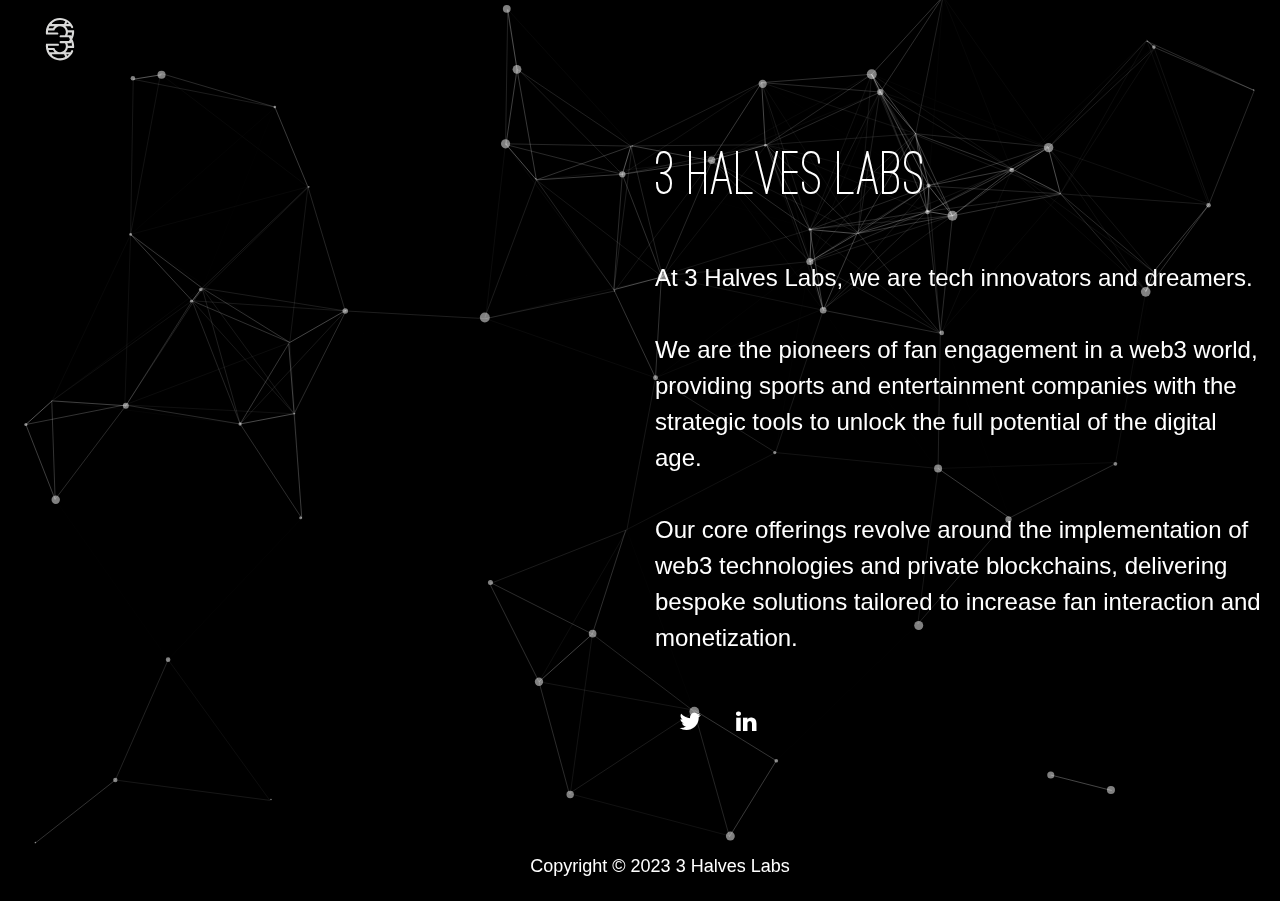
==== index.html @ 35d3c5b6 "Add files via upload" ====
<!DOCTYPE html>
<html>
<head>
  <meta charset="utf-8">
  <meta http-equiv="X-UA-Compatible" content="IE=edge">
  <meta name="viewport" content="width=device-width, initial-scale=1">

  <title>3 HALVES LABS</title>

  <link rel="stylesheet" href="https://fonts.googleapis.com/css?family=Open+Sans:300,400">
  <link rel="stylesheet" href="src/css/font-awesome.min.css">
  <link rel="stylesheet" href="src/css/bootstrap.min.css">
  
  <link rel="stylesheet" href="src/css/demo.css" />
  <link rel="stylesheet" href="src/css/templatemo-style.css">
  
  <script type="text/javascript" src="src/js/modernizr.custom.86080.js"></script>
		
</head>

<body>
  <div id="particles-js"></div>

  <ul class="cb-slideshow">
    <li></li>
    <li></li>
    <li></li>
    <li></li>
    <li></li>
    <li></li>
  </ul>

  <div class="container-fluid">
    <div class="row cb-slideshow-text-container ">
      <div class="tm-content col-xl-6 col-sm-8 col-xs-8 ml-auto section">
        <header class="mb-5">
          <img src="src/images/logo.svg" class="logo" alt="3 Halves Labs Logo"/>
          <h1>3 Halves Labs</h1>
        </header>
        <p class="mb-5">
          At 3 Halves Labs, we are tech innovators and dreamers.</br><br> We are the pioneers of fan engagement in a web3 world, providing sports and entertainment companies with the strategic tools to unlock the full potential of the digital age.<br><br> Our core offerings revolve around the implementation of web3 technologies and private blockchains, delivering bespoke solutions tailored to increase fan interaction and monetization.
        </p>
  
        <div class="tm-social-icons-container text-xs-center">
          <a href="https://twitter.com/3HalvesLabs" class="tm-social-link"><i class="fa fa-twitter"></i></a>
          <a href="https://www.linkedin.com/company/3-halves-labs/" class="tm-social-link"><i class="fa fa-linkedin"></i></a>
        </div>
      </div>
    </div>
    
    <div class="footer-link">
      <p>Copyright © 2023 3 Halves Labs</p>
    </div>
  </div>
</body>

<script type="text/javascript" src="src/js/particles.js"></script>
<script type="text/javascript" src="src/js/app.js"></script>
</html>
---- src/css/demo.css ----
@font-face {
    font-family: 'BebasNeueRegular';
    src: url('src/fonts/BebasNeue-webfont.eot');
    src: url('src/fonts/BebasNeue-webfont.eot?#iefix') format('embedded-opentype'),
         url('src/fonts/BebasNeue-webfont.woff') format('woff'),
         url('src/fonts/BebasNeue-webfont.ttf') format('truetype'),
         url('src/fonts/BebasNeue-webfont.svg#BebasNeueRegular') format('svg');
    font-weight: normal;
    font-style: normal;
}
/* CSS reset */
body,div,dl,dt,dd,ul,ol,li,h1,h2,h3,h4,h5,h6,pre,form,fieldset,input,textarea,p,blockquote,th,td { 
	margin:0;
	padding:0;
}
html,body {
	margin:0;
	padding:0;
}
table {
	border-collapse:collapse;
	border-spacing:0;
}
fieldset,img { 
	border:0;
}
input{
	border:1px solid #b0b0b0;
	padding:3px 5px 4px;
	color:#979797;
	width:190px;
}
address,caption,cite,code,dfn,th,var {
	font-style:normal;
	font-weight:normal;
}
ol,ul {
	list-style:none;
}
caption,th {
	text-align:left;
}
h1,h2,h3,h4,h5,h6 {
	font-size:100%;
	font-weight:normal;
}
q:before,q:after {
	content:'';
}
abbr,acronym { border:0;
}
/* General Demo Style */
body{
	font-family: Constantia, Palatino, "Palatino Linotype", "Palatino LT STD", Georgia, serif;
	background: #000;
	font-weight: 400;
	font-size: 15px;
	color: #aa3e03;
	overflow-y: scroll;
	overflow-x: hidden;
}
.ie7 body{
	overflow:hidden;
}
a{
	color: #333;
	text-decoration: none;
}
.container{
	position: relative;	
}
.clr{
	clear: both;
}
.container > header{
	padding: 30px 30px 10px 20px;
	margin: 0px 20px 10px 20px;
	position: relative;
	display: block;
	text-shadow: 1px 1px 1px rgba(0,0,0,0.2);
    text-align: left;
}
.container > header h1{
	font-family: 'BebasNeueRegular', 'Arial Narrow', Arial, sans-serif;
	font-size: 35px;
	line-height: 35px;
	position: relative;
	font-weight: 400;
	color: #fff;
	text-shadow: 1px 1px 1px rgba(0,0,0,0.3);
    padding: 0px 0px 5px 0px;
}
.container > header h1 span{

}
.container > header h2, p.info{
	font-size: 16px;
	font-style: italic;
	color: #f8f8f8;
	text-shadow: 1px 1px 1px rgba(0,0,0,0.6);
}
/* Header Style */
.codrops-top{
	font-family: Arial, sans-serif;
	line-height: 24px;
	font-size: 11px;
	width: 100%;
	background: #000;
	opacity: 0.9;
	text-transform: uppercase;
	z-index: 9999;
	position: relative;
	-moz-box-shadow: 1px 0px 2px #000;
	-webkit-box-shadow: 1px 0px 2px #000;
	box-shadow: 1px 0px 2px #000;
}
.codrops-top a{
	padding: 0px 10px;
	letter-spacing: 1px;
	color: #ddd;
	display: block;
	float: left;
}
.codrops-top a:hover{
	color: #fff;
}
.codrops-top span.right{
	float: right;
}
.codrops-top span.right a{
	float: none;
	display: inline;
}

p.codrops-demos{
	display: block;
	padding: 15px 0px;
}
p.codrops-demos a,
p.codrops-demos a.current-demo,
p.codrops-demos a.current-demo:hover{
    display: inline-block;
	border: 1px solid #6d0019;
	padding: 4px 10px 3px;
	font-size: 13px;
	line-height: 18px;
	margin: 2px 3px;
	font-weight: 800;
	-webkit-box-shadow: 0px 1px 1px rgba(0,0,0,0.1);
	-moz-box-shadow:0px 1px 1px rgba(0,0,0,0.1);
	box-shadow: 0px 1px 1px rgba(0,0,0,0.1);
	color:#fff;
	-webkit-border-radius: 5px;
	-moz-border-radius: 5px;
	border-radius: 5px;
	background: #a90329;
	background: -moz-linear-gradient(top, #a90329 0%, #8f0222 44%, #6d0019 100%);
	background: -webkit-gradient(linear, left top, left bottom, color-stop(0%,#a90329), color-stop(44%,#8f0222), color-stop(100%,#6d0019));
	background: -webkit-linear-gradient(top, #a90329 0%,#8f0222 44%,#6d0019 100%);
	background: -o-linear-gradient(top, #a90329 0%,#8f0222 44%,#6d0019 100%);
	background: -ms-linear-gradient(top, #a90329 0%,#8f0222 44%,#6d0019 100%);
	background: linear-gradient(top, #a90329 0%,#8f0222 44%,#6d0019 100%);
}
p.codrops-demos a:hover{
	background: #6d0019;
}
p.codrops-demos a:active{
	background: #6d0019;
	background: -moz-linear-gradient(top, #6d0019 0%, #8f0222 56%, #a90329 100%);
	background: -webkit-gradient(linear, left top, left bottom, color-stop(0%,#6d0019), color-stop(56%,#8f0222), color-stop(100%,#a90329));
	background: -webkit-linear-gradient(top, #6d0019 0%,#8f0222 56%,#a90329 100%);
	background: -o-linear-gradient(top, #6d0019 0%,#8f0222 56%,#a90329 100%);
	background: -ms-linear-gradient(top, #6d0019 0%,#8f0222 56%,#a90329 100%);
	background: linear-gradient(top, #6d0019 0%,#8f0222 56%,#a90329 100%);
	-webkit-box-shadow: 0px 1px 1px rgba(255,255,255,0.9);
	-moz-box-shadow:0px 1px 1px rgba(255,255,255,0.9);
	box-shadow: 0px 1px 1px rgba(255,255,255,0.9);
}
p.codrops-demos a.current-demo,
p.codrops-demos a.current-demo:hover{
	color: #A5727D;
	background: #6d0019;
}
/* Media Queries */
@media screen and (max-width: 767px) {
	.container > header{
		text-align: center;
	}
	p.codrops-demos {
		position: relative;
		top: auto;
		left: auto;
	}
}
---- src/css/templatemo-style.css ----
/*

Letter Template 

https://templatemo.com/tm-510-letter

*/
@font-face {
    font-family: "Ostrich Rounded";
    src: url('../fonts/ostrich-regular.ttf');
}

body {
    font-family: 'Montserrat', Helvetica, Arial, sans-serif;
    font-size: 24px;
    font-weight: 300;
    overflow-x: hidden;
}

a, button {
	transition: all 0.3s ease;
	color: #FFFFFF;
}

button:focus {
    outline: none;
}

a:hover {
	color: #FFFF00;
	text-decoration: underline;
}
a:focus {
	text-decoration: none;
	outline: none;
}

h1 {
	color: #FFFFFF;
	font-size: 4rem;
    font-family: 'Ostrich Rounded', sans-serif;	
}

p {
	color: #FFFFFF;	
}

#particles-js {
    position: absolute;
    top: 0;
    left: 0;
    z-index: 1000;
    width: 100%;
    height: 99%;
}

.cb-slideshow-text-container {
    height: 100vh;
    display: flex;
    align-items: center;
}

.tm-content {
    z-index: 1001;
}

.form-control::-webkit-input-placeholder { /* Chrome/Opera/Safari */
  color: white;
}
.form-control::-moz-placeholder { /* Firefox 19+ */
  color: white;
}
.form-control:-ms-input-placeholder { /* IE 10+ */
  color: white;
}
.form-control:-moz-placeholder { /* Firefox 18- */
  color: white;
}

.form-control::placeholder {
    color: white;
}

.form-control {  
    color: #FFFFFF;
    border-radius: .5rem;
    background-color: transparent;
    border: 1px solid #FFFFFF;
    padding-top: 10px;
    padding-bottom: 10px;
    font-size: 1.4rem;
    font-weight: 300;
    padding: 0.75rem 1.2rem;
}

.form-section {  
    color: #FFFFFF;
    background-color: transparent;
    margin-bottom: 100px;
    
}

.contact_email {
	color: #FFFFFF;
}
.tm-btn-subscribe {
	background-color: #006699;
	border-radius: .5rem;
    border-color: white;
	padding: 0.75rem 1.6rem;
    font-weight: 300;
    font-size: 1.4rem;
    cursor: pointer;
}

.tm-btn-subscribe:hover {
    background-color: #055278;
}

.tm-social-icons-container {
    margin: 10px;
}

.tm-social-link {
    border-color: #FFFFFF;
    color: black;
    display: inline-block;
    width: 50px;
    height: 50px;
    text-align: center;
}

.fa {
    color: #FFFFFF;
}

.footer-link {
    margin: 20px;
	font-size: 18px;
    position: absolute;
    bottom: 0;
    left: 0;
    color: white;
    text-align:center;
    width:100%;
    z-index: 1001;
}

/* Animation */
.cb-slideshow,
.cb-slideshow:after {
    position: fixed;
    width: 100%;
    height: 100%;
    top: 0px;
    left: 0px;
    z-index: 0;
}

.cb-slideshow li {
    width: 100%;
    height: 100%;
    position: absolute;
    top: 0px;
    left: 0px;
    color: transparent;
    background-size: cover;
    background-position: 50% 50%;
    background-repeat: none;
    opacity: 0;
    z-index: 0;
    -webkit-backface-visibility: hidden;
    -webkit-animation: imageAnimation 72s linear infinite 0s;
    -moz-animation: imageAnimation 72s linear infinite 0s;
    -o-animation: imageAnimation 72s linear infinite 0s;
    -ms-animation: imageAnimation 72s linear infinite 0s;
    animation: imageAnimation 72s linear infinite 0s;

}


.cb-slideshow li:nth-child(1) { 
    background-image: url(../media/letter_bg_01.jpg)
}
.cb-slideshow li:nth-child(2) { 
    background-image: url(../media/letter_bg_02.jpg);
    -webkit-animation-delay: 12s;
    -moz-animation-delay: 12s;
    -o-animation-delay: 12s;
    -ms-animation-delay: 12s;
    animation-delay: 12s; 
}
.cb-slideshow li:nth-child(3) { 
    background-image: url(../media/letter_bg_03.jpg);
    -webkit-animation-delay: 24s;
    -moz-animation-delay: 24s;
    -o-animation-delay: 24s;
    -ms-animation-delay: 24s;
    animation-delay: 24s; 
}
.cb-slideshow li:nth-child(4) { 
    background-image: url(../media/letter_bg_01.jpg);
    animation-delay: 36s; 
}
.cb-slideshow li:nth-child(5) { 
    background-image: url(../media/letter_bg_02.jpg);
    animation-delay: 48s; 
}
.cb-slideshow li:nth-child(6) { 
    background-image: url(../media/letter_bg_03.jpg);
    animation-delay: 60s; 
}


@keyframes imageAnimation { 
	0% {
	    opacity: 0;
	    animation-timing-function: ease-in;
	}
	8% {
	    opacity: 1;
	    transform: scale(1.15);
	    animation-timing-function: ease-out;
	}
	17% {
	    opacity: 1;
	    transform: scale(1.20);
	}
	25% {
	    opacity: 0;
	    transform: scale(1.40);
	}
	100% { opacity: 0 }
}


@media screen and (max-width: 1140px) { 
    .cb-slideshow li div h3 { font-size: 140px }
}
@media screen and (max-width: 600px) { 
    .cb-slideshow li div h3 { font-size: 80px }
	.tm-content {
		margin-top: 80px;
	}
}

@media screen and (max-width: 576px) { 
    .cb-slideshow li div h3 { font-size: 80px }
	
	.tm-btn-subscribe {
		margin-top: 20px;
	}
}
    .logo {
        position: fixed;
        top: 10px;
        left: 10px;
        width: 100px;
        height: auto;
      }
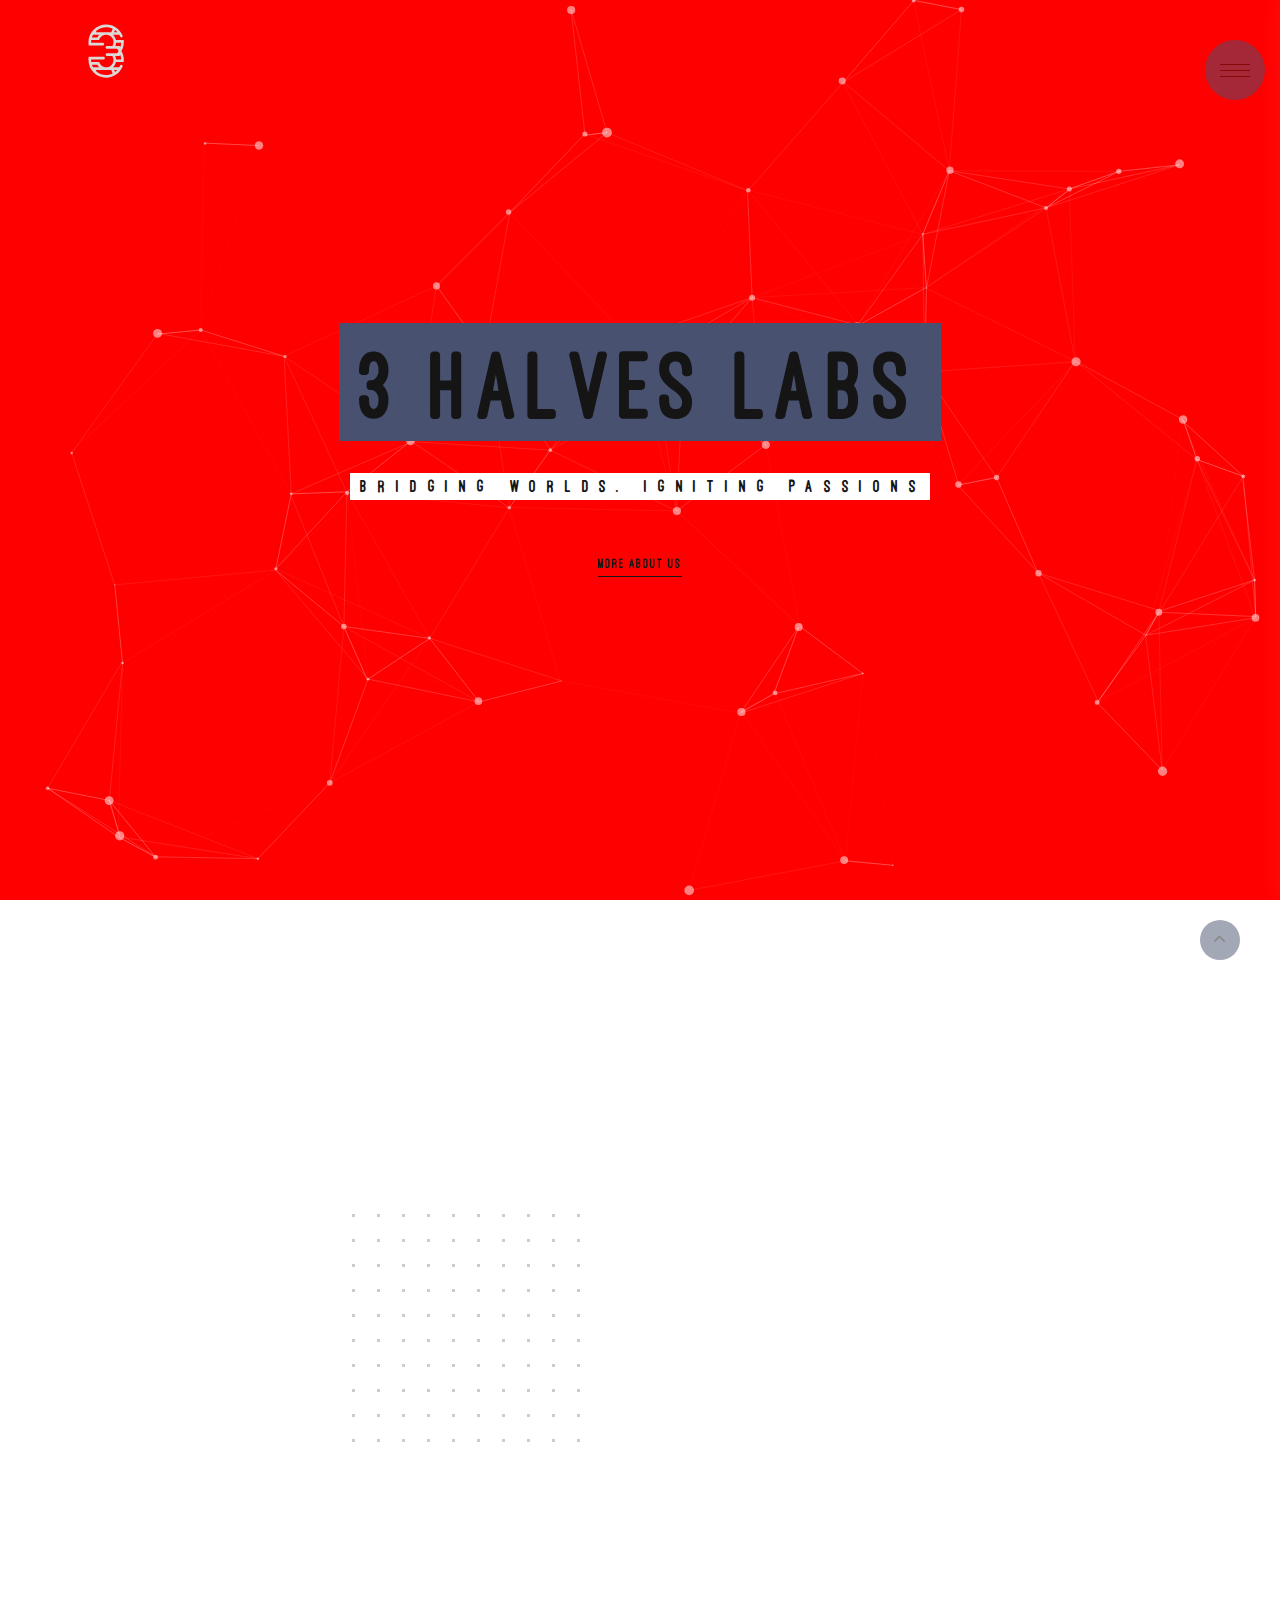
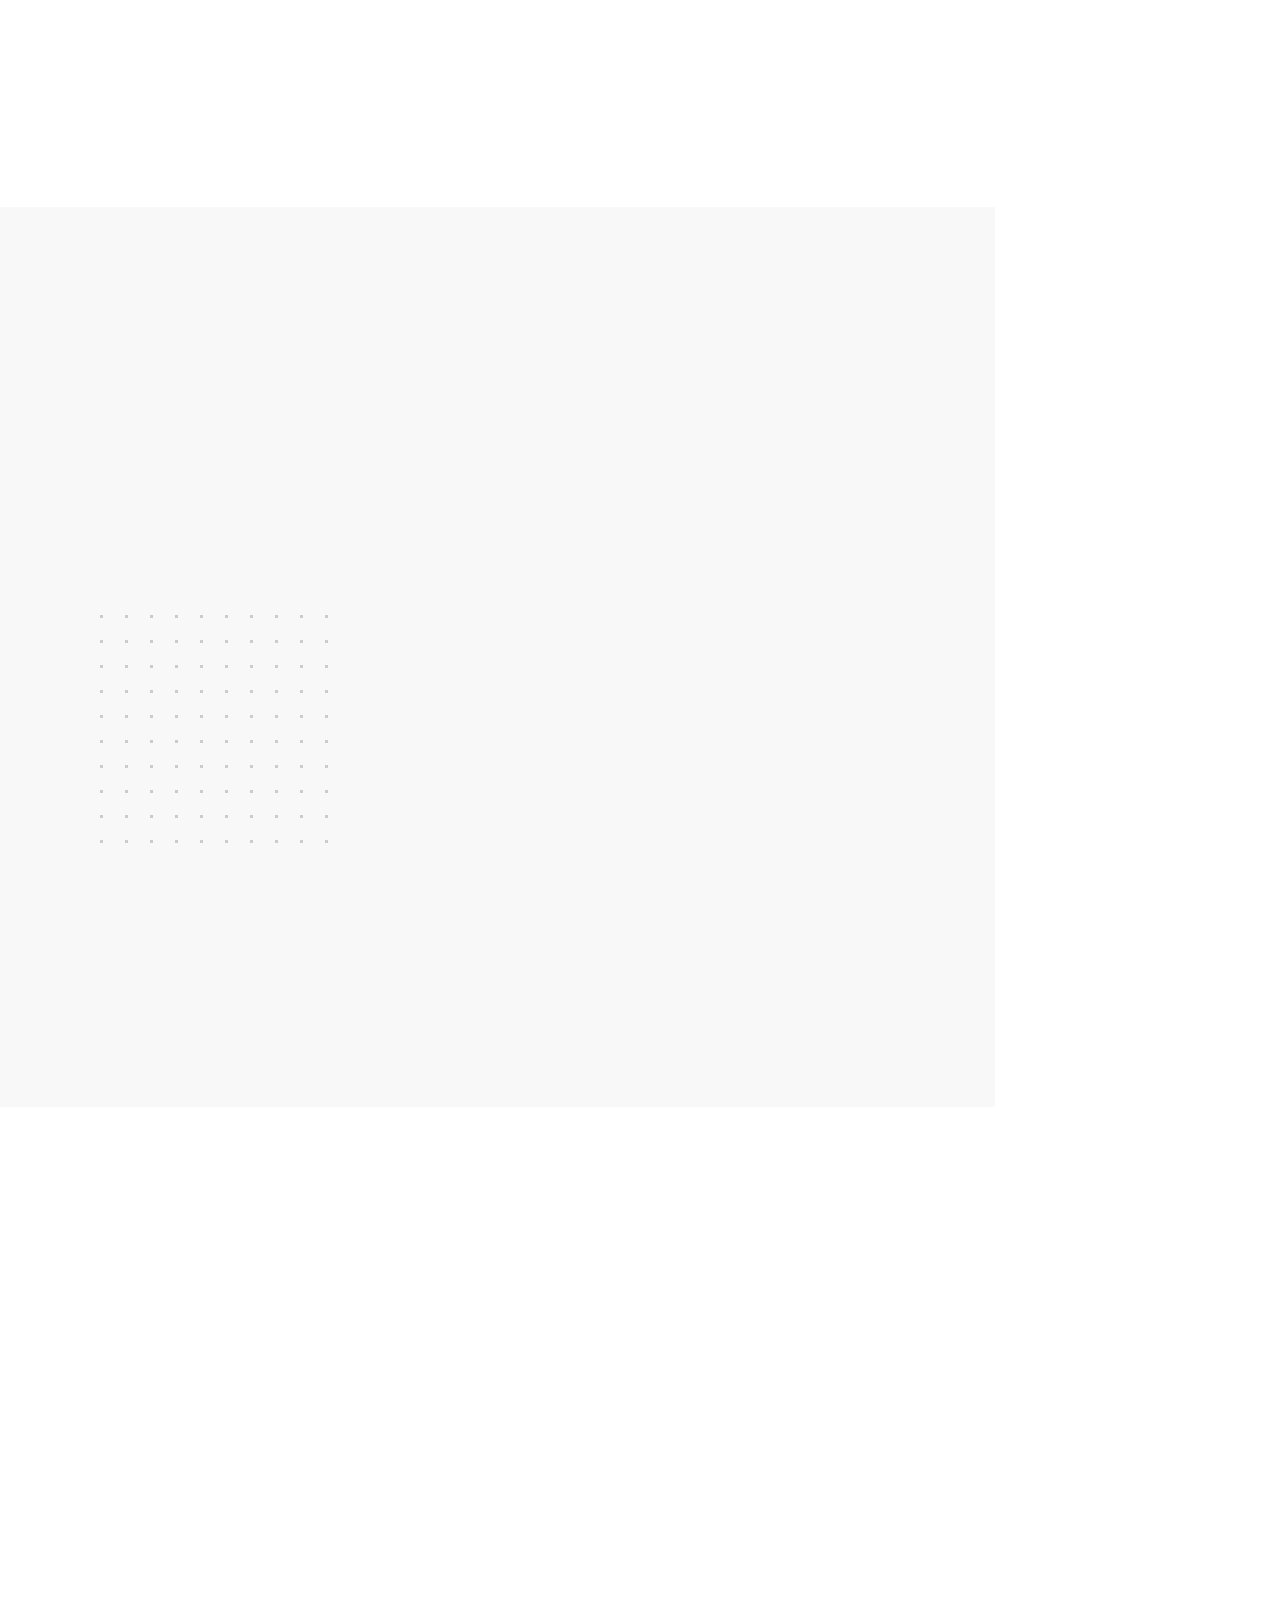
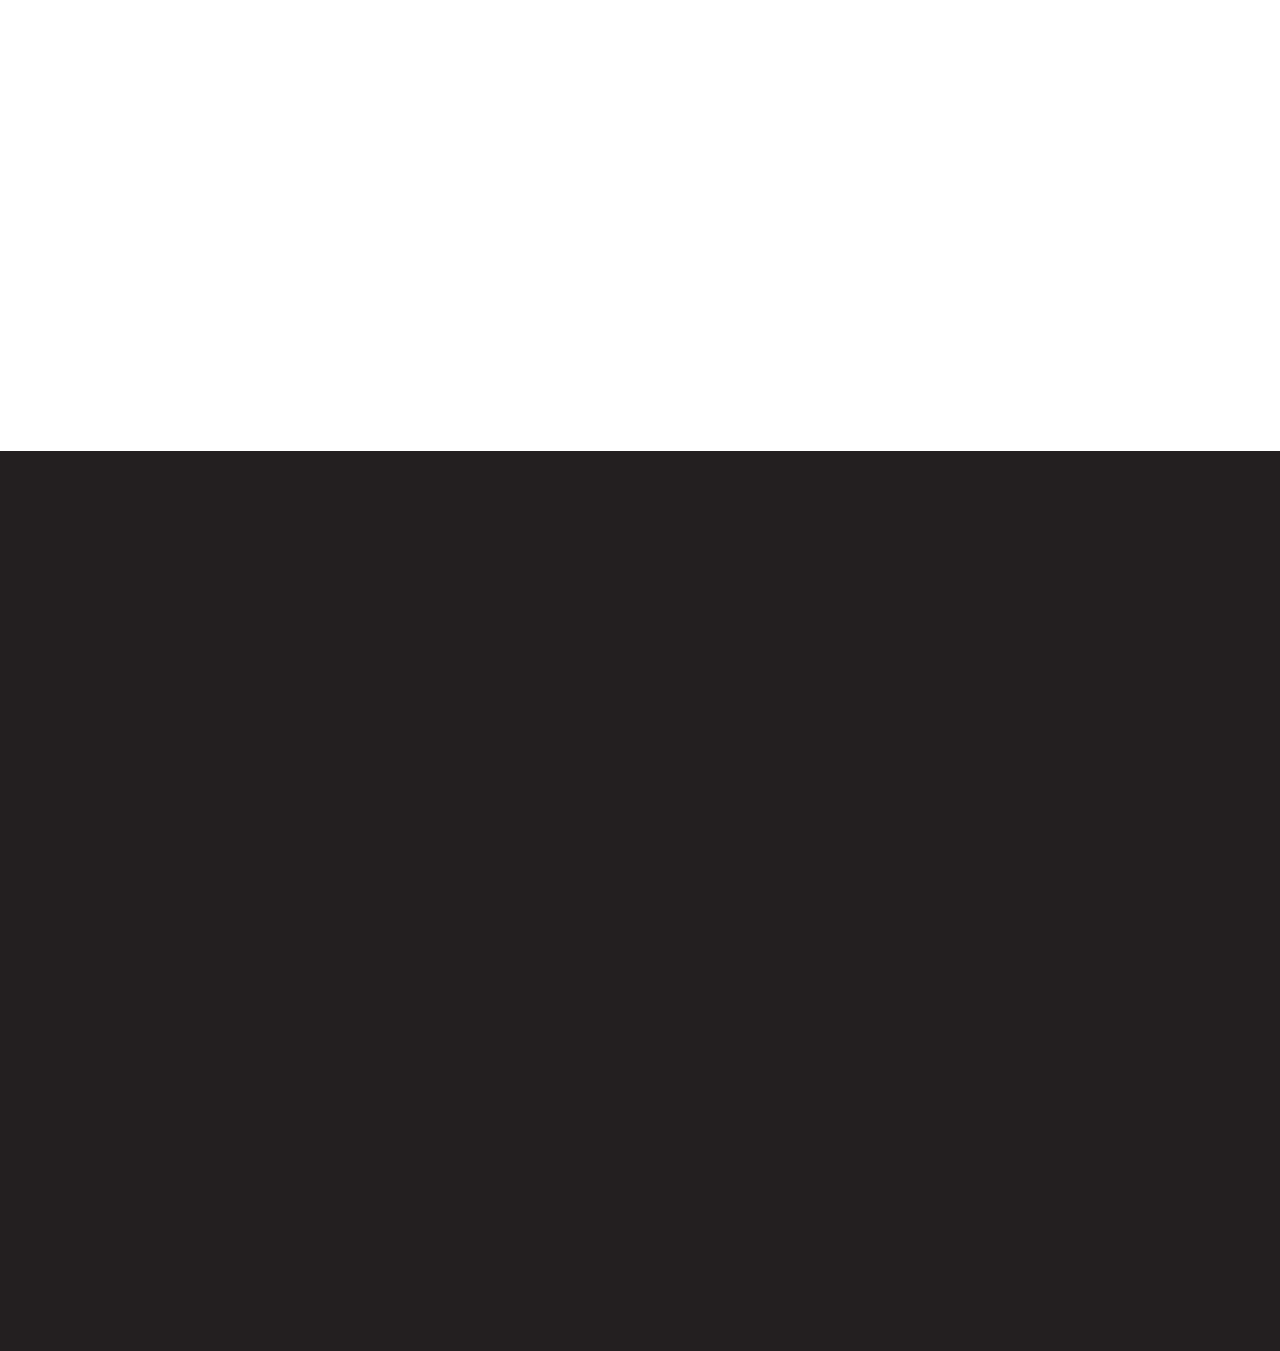
==== commit beb700e0: "asdasdad" ====
--- a/index.html
+++ b/index.html
@@ -1,59 +1,259 @@
 <!DOCTYPE html>
-<html>
-<head>
-  <meta charset="utf-8">
-  <meta http-equiv="X-UA-Compatible" content="IE=edge">
-  <meta name="viewport" content="width=device-width, initial-scale=1">
-
-  <title>3 HALVES LABS</title>
-
-  <link rel="stylesheet" href="https://fonts.googleapis.com/css?family=Open+Sans:300,400">
-  <link rel="stylesheet" href="src/css/font-awesome.min.css">
-  <link rel="stylesheet" href="src/css/bootstrap.min.css">
-  
-  <link rel="stylesheet" href="src/css/demo.css" />
-  <link rel="stylesheet" href="src/css/templatemo-style.css">
-  
-  <script type="text/javascript" src="src/js/modernizr.custom.86080.js"></script>
-		
-</head>
-
-<body>
-  <div id="particles-js"></div>
-
-  <ul class="cb-slideshow">
-    <li></li>
-    <li></li>
-    <li></li>
-    <li></li>
-    <li></li>
-    <li></li>
-  </ul>
-
-  <div class="container-fluid">
-    <div class="row cb-slideshow-text-container ">
-      <div class="tm-content col-xl-6 col-sm-8 col-xs-8 ml-auto section">
-        <header class="mb-5">
-          <img src="src/images/logo.svg" class="logo" alt="3 Halves Labs Logo"/>
-          <h1>3 Halves Labs</h1>
-        </header>
-        <p class="mb-5">
-          At 3 Halves Labs, we are tech innovators and dreamers.</br><br> We are the pioneers of fan engagement in a web3 world, providing sports and entertainment companies with the strategic tools to unlock the full potential of the digital age.<br><br> Our core offerings revolve around the implementation of web3 technologies and private blockchains, delivering bespoke solutions tailored to increase fan interaction and monetization.
-        </p>
-  
-        <div class="tm-social-icons-container text-xs-center">
-          <a href="https://twitter.com/3HalvesLabs" class="tm-social-link"><i class="fa fa-twitter"></i></a>
-          <a href="https://www.linkedin.com/company/3-halves-labs/" class="tm-social-link"><i class="fa fa-linkedin"></i></a>
-        </div>
+<html class="wide wow-animation" lang="en">
+  <head>
+    <title>Home</title>
+    <meta charset="utf-8">
+    <meta name="viewport" content="width=device-width, height=device-height, initial-scale=1.0">
+    <meta http-equiv="X-UA-Compatible" content="IE=edge">
+    <link rel="icon" href="images/favicon.ico" type="image/x-icon">
+    <link rel="stylesheet" type="text/css" href="//fonts.googleapis.com/css?family=Montserrat:300%7CQuestrial">
+    <link rel="stylesheet" href="css/bootstrap.css">
+    <link rel="stylesheet" href="css/fonts.css">
+    <link rel="stylesheet" href="css/style.css">
+    <style>.ie-panel{display: none;background: #212121;padding: 10px 0;box-shadow: 3px 3px 5px 0 rgba(0,0,0,.3);clear: both;text-align:center;position: relative;z-index: 1;} html.ie-10 .ie-panel, html.lt-ie-10 .ie-panel {display: block;}</style>
+  </head>
+  <body>
+    <div class="ie-panel"><a href="http://windows.microsoft.com/en-US/internet-explorer/"><img src="images/ie8-panel/warning_bar_0000_us.jpg" height="42" width="820" alt="You are using an outdated browser. For a faster, safer browsing experience, upgrade for free today."></a></div>
+    <div class="preloader">
+      <div class="preloader-body">
+        <div class="cssload-spinner"><span class="cssload-cube cssload-cube0"></span><span class="cssload-cube cssload-cube1"></span><span class="cssload-cube cssload-cube2"></span><span class="cssload-cube cssload-cube3"></span><span class="cssload-cube cssload-cube4"></span><span class="cssload-cube cssload-cube5"></span><span class="cssload-cube cssload-cube6"></span><span class="cssload-cube cssload-cube7"></span><span class="cssload-cube cssload-cube8"></span><span class="cssload-cube cssload-cube9"></span><span class="cssload-cube cssload-cube10"></span><span class="cssload-cube cssload-cube11"></span><span class="cssload-cube cssload-cube12"></span><span class="cssload-cube cssload-cube13"></span><span class="cssload-cube cssload-cube14"></span><span class="cssload-cube cssload-cube15"></span>
+        </div>
+        <h2 class="preloader-title">3 Halves Labs</h2>
       </div>
     </div>
-    
-    <div class="footer-link">
-      <p>Copyright © 2023 3 Halves Labs</p>
+    <div class="page">
+      <!-- Page Header-->
+      <header class="page-header">
+        <!-- RD Navbar-->
+        <div class="rd-navbar-wrap position-relative">
+          <nav class="rd-navbar" data-layout="rd-navbar-sidebar" data-device-layout="rd-navbar-sidebar" data-sm-layout="rd-navbar-sidebar" data-sm-device-layout="rd-navbar-sidebar" data-md-layout="rd-navbar-sidebar" data-md-device-layout="rd-navbar-sidebar" data-lg-layout="rd-navbar-sidebar" data-lg-device-layout="rd-navbar-sidebar" data-xl-layout="rd-navbar-sidebar" data-xl-device-layout="rd-navbar-sidebar" data-xxl-layout="rd-navbar-sidebar" data-xxl-device-layout="rd-navbar-sidebar" data-lg-stick-up-offset="46px" data-xl-stick-up-offset="46px" data-xxl-stick-up-offset="46px" data-lg-stick-up="true" data-xl-stick-up="true" data-xxl-stick-up="true" data-auto-height="false" data-sm-auto-height="false" data-md-auto-height="false" data-lg-auto-height="false" data-xl-auto-height="false" data-xxl-auto-height="false">
+            <div class="rd-navbar-main-outer">
+              <div class="rd-navbar-main">
+                <!-- RD Navbar Panel-->
+                <div class="rd-navbar-panel">
+                  <!-- RD Navbar Toggle-->
+                  <button class="rd-navbar-toggle" data-rd-navbar-toggle=".rd-navbar-nav-wrap"><span></span></button>
+                  <!-- RD Navbar Brand-->
+                  <div class="rd-navbar-brand"><a class="brand" href="index.html"><img class="brand-logo-desktop" src="images/logo.svg" alt="3 Halves Logo" width="192" height="94"/><img class="brand-logo-mobile" src="images/logo.svg" alt="" width="192" height="65"/></a>
+                  </div>
+                </div>
+                <div class="rd-navbar-nav-wrap">
+                  <div class="rd-navbar-nav-container">
+                    <!-- RD Navbar Nav-->
+                    <ul class="rd-navbar-nav">
+                      <li class="rd-nav-item active"><a class="rd-nav-link" href="index.html">Home</a>
+                      </li>
+                      <li class="rd-nav-item"><a class="rd-nav-link" href="about.html">About</a>
+                      </li>
+                      <li class="rd-nav-item"><a class="rd-nav-link" href="contacts.html">Contacts</a>
+                      </li>
+                    </ul>
+                    <ul class="contacts-classic">
+                      <li>
+                        <div class="contacts-classic-title">Phone:</div><a href="tel:#">+1 (409) 987–5874</a>
+                      </li>
+                      <li>
+                        <div class="contacts-classic-title">E-mail:</div><a href="mailTo:#">info@3halves-labs.com</a>
+                      </li>
+                      <li>
+                        <div class="contacts-classic-title">Follow Us:</div>
+                        <ul class="list-inline list-social list-inline-sm">
+                          <li><a class="icon fa fa-linkedin" href="https://www.linkedin.com/company/92611388/"></a></li>
+                          <li><a class="icon fa fa-twitter" href="#"></a></li>
+                          <li><a class="icon fa fa-discord" href="#"></a></li>
+                        </ul>
+                      </li>
+                    </ul>
+                  </div>
+                </div>
+              </div>
+            </div>
+            <ul class="nav-custom rd-navbar-nav">
+              <li class="active"><a class="nav-custom-counter" href="#home"></a></li>
+              <li><a class="nav-custom-counter" href="#about"></a></li>
+              <li><a class="nav-custom-counter" href="#works"></a></li>
+              <li><a class="nav-custom-counter" href="#projects"></a></li>
+              <li><a class="nav-custom-counter" href="#contacts"></a></li>
+            </ul>
+          </nav>
+        </div>
+      </header>
+      <!-- 3 Halves Labs-->
+      <section class="section section-full section-inset-1 bg-default text-center bg-image background-position-1" id="home">
+        <div class="video-background">
+          <video playsinline="playsinline" autoplay="autoplay" muted="muted" loop="loop">
+            <source src="./media/blue_-_27239 (1080p).mp4" type="video/mp4">
+          </video>
+        </div>
+        <div class="container">
+          <div id="particles-js"></div>
+        
+          <div class="title-style-1-wrap">
+            <div class="oh-desktop wow slideInLeft">
+              <h1 class="title-style-1 wow slideInRight">3 Halves Labs</h1>
+            </div>
+          </div>
+          <div class="title-style-2-wrap">
+            <div class="oh-desktop wow slideInRight">
+              <h5 class="title-style-2 wow slideInLeft">Bridging Worlds. Igniting Passions</h5>
+            </div>
+          </div><a class="button button-default wow fadeInUp" href="about.html">More about us</a>
+        </div>
+      </section>
+      <!-- About Us-->
+      <section class="section section-full section-xxl bg-default" id="about">
+        <div class="container">
+          <div class="row row-30 justify-content-center">
+            <div class="col-sm-9 col-md-5 cube-classic-wrap">
+              <div class="subtitle-classic wow fadeInLeft">OUR MISSION</div>
+              <h2 class="wow fadeInLeft">Envision. Execute. Elevate <br class="d-none d-md-block"><span class="text-primary">in Web 3.0</span> is our <br class="d-none d-md-block">passion.
+              </h2>
+              <div class="cube-classic cube-classic-1"><span class="cube-classic-item"></span><span class="cube-classic-item"></span><span class="cube-classic-item"></span><span class="cube-classic-item"></span><span class="cube-classic-item"></span><span class="cube-classic-item"></span><span class="cube-classic-item"></span><span class="cube-classic-item"></span><span class="cube-classic-item"></span><span class="cube-classic-item"></span><span class="cube-classic-item"></span><span class="cube-classic-item"></span><span class="cube-classic-item"></span><span class="cube-classic-item"></span><span class="cube-classic-item"></span><span class="cube-classic-item"></span><span class="cube-classic-item"></span><span class="cube-classic-item"></span><span class="cube-classic-item"></span><span class="cube-classic-item"></span><span class="cube-classic-item"></span><span class="cube-classic-item"></span><span class="cube-classic-item"></span><span class="cube-classic-item"></span><span class="cube-classic-item"></span><span class="cube-classic-item"></span><span class="cube-classic-item"></span><span class="cube-classic-item"></span><span class="cube-classic-item"></span><span class="cube-classic-item"></span><span class="cube-classic-item"></span><span class="cube-classic-item"></span><span class="cube-classic-item"></span><span class="cube-classic-item"></span><span class="cube-classic-item"></span><span class="cube-classic-item"></span><span class="cube-classic-item"></span><span class="cube-classic-item"></span><span class="cube-classic-item"></span><span class="cube-classic-item"></span><span class="cube-classic-item"></span><span class="cube-classic-item"></span><span class="cube-classic-item"></span><span class="cube-classic-item"></span><span class="cube-classic-item"></span><span class="cube-classic-item"></span><span class="cube-classic-item"></span><span class="cube-classic-item"></span><span class="cube-classic-item"></span><span class="cube-classic-item"></span><span class="cube-classic-item"></span><span class="cube-classic-item"></span><span class="cube-classic-item"></span><span class="cube-classic-item"></span><span class="cube-classic-item"></span><span class="cube-classic-item"></span><span class="cube-classic-item"></span><span class="cube-classic-item"></span><span class="cube-classic-item"></span><span class="cube-classic-item"></span><span class="cube-classic-item"></span><span class="cube-classic-item"></span><span class="cube-classic-item"></span><span class="cube-classic-item"></span><span class="cube-classic-item"></span><span class="cube-classic-item"></span><span class="cube-classic-item"></span><span class="cube-classic-item"></span><span class="cube-classic-item"></span><span class="cube-classic-item"></span><span class="cube-classic-item"></span><span class="cube-classic-item"></span><span class="cube-classic-item"></span><span class="cube-classic-item"></span><span class="cube-classic-item"></span><span class="cube-classic-item"></span><span class="cube-classic-item"></span><span class="cube-classic-item"></span><span class="cube-classic-item"></span><span class="cube-classic-item"></span><span class="cube-classic-item"></span><span class="cube-classic-item"></span><span class="cube-classic-item"></span><span class="cube-classic-item"></span><span class="cube-classic-item"></span><span class="cube-classic-item"></span><span class="cube-classic-item"></span><span class="cube-classic-item"></span><span class="cube-classic-item"></span><span class="cube-classic-item"></span><span class="cube-classic-item"></span><span class="cube-classic-item"></span><span class="cube-classic-item"></span><span class="cube-classic-item"></span><span class="cube-classic-item"></span><span class="cube-classic-item"></span><span class="cube-classic-item"></span><span class="cube-classic-item"></span><span class="cube-classic-item"></span><span class="cube-classic-item"></span>
+              </div>
+            </div>
+            <div class="col-md-7 col-lg-6 col-xl-5">
+              <p class="wow fadeInRight">We are tech innovators and dreamers. We are the pioneers of fan engagement in a web3 world, providing sports and entertainment companies with the strategic tools to unlock the full potential of the digital age. Our core offerings revolve around the implementation of web3 technologies and private blockchains, delivering bespoke solutions tailored to increase fan interaction and monetization.</p>
+              <p class="wow fadeInRight">Our work is guided by a profound understanding of the evolving digital landscape and a passion for sports and entertainment. We believe in the power of inclusivity, open communication, and fun, fostering a company culture that reflects these values.
+                We collaborate closely with clubs, player unions, and leagues, forging long-lasting partnerships that allow us to truly put fans at the heart of their favorite sports and entertainment experiences. With 3 Halves Labs, everyone becomes part of a larger, more engaging digital world.</p><a class="wow fadeInRight button button-default" href="about.html">More about us</a>
+            </div>
+          </div>
+        </div>
+      </section>
+      <!-- Selected works-->
+      <section class="section section-full section-md bg-gray-100 section-background-custom" id="works">
+        <div class="container">
+          <div class="row row-30 justify-content-center justify-content-lg-end align-items-md-center">
+            <div class="col-sm-8 col-md-6 col-lg-5 cube-classic-wrap">
+              <div class="subtitle-classic wow fadeInLeft">Selected works</div>
+              <h2 class="wow fadeInLeft" data-wow-delay=".1s">Check out the <br class="d-none d-md-block">latest projects <br class="d-none d-md-block">we completed
+              </h2>
+              <p class="wow fadeInLeft">Our team works on a wide variety of web design & development projects every day. We deliver quality solutions for your websites that are based on our boundless creativity and your needs.</p>
+              <div class="cube-classic cube-classic-2"><span class="cube-classic-item"></span><span class="cube-classic-item"></span><span class="cube-classic-item"></span><span class="cube-classic-item"></span><span class="cube-classic-item"></span><span class="cube-classic-item"></span><span class="cube-classic-item"></span><span class="cube-classic-item"></span><span class="cube-classic-item"></span><span class="cube-classic-item"></span><span class="cube-classic-item"></span><span class="cube-classic-item"></span><span class="cube-classic-item"></span><span class="cube-classic-item"></span><span class="cube-classic-item"></span><span class="cube-classic-item"></span><span class="cube-classic-item"></span><span class="cube-classic-item"></span><span class="cube-classic-item"></span><span class="cube-classic-item"></span><span class="cube-classic-item"></span><span class="cube-classic-item"></span><span class="cube-classic-item"></span><span class="cube-classic-item"></span><span class="cube-classic-item"></span><span class="cube-classic-item"></span><span class="cube-classic-item"></span><span class="cube-classic-item"></span><span class="cube-classic-item"></span><span class="cube-classic-item"></span><span class="cube-classic-item"></span><span class="cube-classic-item"></span><span class="cube-classic-item"></span><span class="cube-classic-item"></span><span class="cube-classic-item"></span><span class="cube-classic-item"></span><span class="cube-classic-item"></span><span class="cube-classic-item"></span><span class="cube-classic-item"></span><span class="cube-classic-item"></span><span class="cube-classic-item"></span><span class="cube-classic-item"></span><span class="cube-classic-item"></span><span class="cube-classic-item"></span><span class="cube-classic-item"></span><span class="cube-classic-item"></span><span class="cube-classic-item"></span><span class="cube-classic-item"></span><span class="cube-classic-item"></span><span class="cube-classic-item"></span><span class="cube-classic-item"></span><span class="cube-classic-item"></span><span class="cube-classic-item"></span><span class="cube-classic-item"></span><span class="cube-classic-item"></span><span class="cube-classic-item"></span><span class="cube-classic-item"></span><span class="cube-classic-item"></span><span class="cube-classic-item"></span><span class="cube-classic-item"></span><span class="cube-classic-item"></span><span class="cube-classic-item"></span><span class="cube-classic-item"></span><span class="cube-classic-item"></span><span class="cube-classic-item"></span><span class="cube-classic-item"></span><span class="cube-classic-item"></span><span class="cube-classic-item"></span><span class="cube-classic-item"></span><span class="cube-classic-item"></span><span class="cube-classic-item"></span><span class="cube-classic-item"></span><span class="cube-classic-item"></span><span class="cube-classic-item"></span><span class="cube-classic-item"></span><span class="cube-classic-item"></span><span class="cube-classic-item"></span><span class="cube-classic-item"></span><span class="cube-classic-item"></span><span class="cube-classic-item"></span><span class="cube-classic-item"></span><span class="cube-classic-item"></span><span class="cube-classic-item"></span><span class="cube-classic-item"></span><span class="cube-classic-item"></span><span class="cube-classic-item"></span><span class="cube-classic-item"></span><span class="cube-classic-item"></span><span class="cube-classic-item"></span><span class="cube-classic-item"></span><span class="cube-classic-item"></span><span class="cube-classic-item"></span><span class="cube-classic-item"></span><span class="cube-classic-item"></span><span class="cube-classic-item"></span><span class="cube-classic-item"></span><span class="cube-classic-item"></span><span class="cube-classic-item"></span><span class="cube-classic-item"></span><span class="cube-classic-item"></span>
+              </div>
+            </div>
+            <div class="col-sm-8 col-md-6 wow blurIn">
+              <div class="inset-xl-left-25">
+                <!-- Owl Carousel-->
+                <div class="owl-carousel owl-style-1" data-loop="true" data-items="1" data-nav="true"><img src="images/index-1-618x614.jpg" alt="" width="618" height="614"/><img src="images/index-2-618x614.jpg" alt="" width="618" height="614"/><img src="images/index-3-618x614.jpg" alt="" width="618" height="614"/>
+                </div>
+              </div>
+            </div>
+          </div>
+        </div>
+        <div class="background-custom-1 bg-default"></div>
+      </section>
+      <!-- Portfolio-->
+      <section class="section section-full section-xl bg-default text-md-center" id="projects">
+        <div class="container">
+          <div class="subtitle-classic wow fadeInUp">Knowledge Centre</div>
+          <h2><span class="d-inline-block wow fadeInLeft">Our featured</span> <span class="text-primary d-inline-block wow fadeInRight">papers</span>
+          </h2>
+          <div class="row row-lg row-30">
+            <div class="col-sm-6 col-md-4 wow blurIn" data-wow-delay=".2s">
+              <article class="project-classic box-md"><img src="images/project-1-370x262.jpg" alt="" width="370" height="262"/>
+                <div class="project-classic-caption">
+                  <div>
+                    <h4 class="project-classic-title"><a href="#">Exploring the Intersection of Blockchain Technology and Fan Engagement: A New Paradigm</a></h4>
+                    <div class="project-classic-tag">FAN ENAGAMENT</div>
+                  </div>
+                </div>
+              </article>
+            </div>
+            <div class="col-sm-6 col-md-4 wow blurIn" data-wow-delay=".1s">
+              <article class="project-classic box-md"><img src="images/project-2-370x262.jpg" alt="" width="370" height="262"/>
+                <div class="project-classic-caption">
+                  <div>
+                    <h4 class="project-classic-title"><a href="#">Scalability in Blockchain: Sharding and Layer-2 Solutions</a></h4>
+                    <div class="project-classic-tag">SCALING</div>
+                  </div>
+                </div>
+              </article>
+            </div>
+            <div class="col-sm-6 col-md-4 wow blurIn">
+              <article class="project-classic box-md"><img src="media/1676475150713.png" alt="" width="370" height="262"/>
+                <div class="project-classic-caption">
+                  <div>
+                    <h4 class="project-classic-title"><a href="https://www.linkedin.com/pulse/who-doesnt-like-good-hash-function-blake-medulan%3FtrackingId=0ehHns%252FQQ26RvMDoVo9Jmg%253D%253D/?trackingId=0ehHns%2FQQ26RvMDoVo9Jmg%3D%3D">Who doesn't like a good Hash function</a></h4>
+                    <div class="project-classic-tag">BLOCKCHAIN</div>
+                  </div>
+                </div>
+              </article>
+            </div>
+            <div class="col-sm-6 col-md-4 wow blurIn">
+              <article class="project-classic box-md"><img src="images/project-4-370x262.jpg" alt="" width="370" height="262"/>
+                <div class="project-classic-caption">
+                  <div>
+                    <h4 class="project-classic-title"><a href="#">Cross-Chain Interoperability: Bridging Disparate Blockchain Networks</a></h4>
+                    <div class="project-classic-tag">BLOCKCHAIN</div>
+                  </div>
+                </div>
+              </article>
+            </div>
+            <div class="col-sm-6 col-md-4 wow blurIn" data-wow-delay=".1s">
+              <article class="project-classic box-md"><img src="images/project-5-370x262.jpg" alt="" width="370" height="262"/>
+                <div class="project-classic-caption">
+                  <div>
+                    <h4 class="project-classic-title"><a href="#">Tokenizing Fandom: The Rise of Blockchain-based Fan Tokens and their Impact on Engagement</a></h4>
+                    <div class="project-classic-tag">TOKEN ECONOMY</div>
+                  </div>
+                </div>
+              </article>
+            </div>
+            <div class="col-sm-6 col-md-4 wow blurIn" data-wow-delay=".2s">
+              <article class="project-classic box-md"><img src="images/man-7761167_640.jpg" alt="" width="370" height="262"/>
+                <div class="project-classic-caption">
+                  <div>
+                    <h4 class="project-classic-title"><a href="#">Exploring Video Analytics: Object Detection and Scene Recognition with Deep Learning</a></h4>
+                    <div class="project-classic-tag">AI</div>
+                  </div>
+                </div>
+              </article>
+            </div>
+          </div>
+        </div>
+      </section>
+      <!-- Page Footer-->
+      <footer class="section footer-classic section-full section-full-1 section-sm section-inset-2 bg-gray-3 context-dark text-md-center" id="contacts">
+        <div class="container">
+          <div class="subtitle-classic wow fadeInUp">Get in touch</div>
+          <h2><span class="d-inline-block wow fadeInLeft">Let’s work</span> <span class="d-inline-block wow fadeInRight">together</span>
+          </h2>
+          <!-- RD Mailform-->
+          <form class="rd-form rd-mailform" data-form-output="form-output-global" data-form-type="contact" method="post" action="bat/rd-mailform.php">
+            <div class="form-wrap wow fadeInRight">
+              <label class="form-label" for="contact-name">Name</label>
+              <input class="form-input" id="contact-name" type="text" name="name" data-constraints="@Required">
+            </div>
+            <div class="form-wrap wow fadeInRight">
+              <label class="form-label" for="contact-email">E-Mail</label>
+              <input class="form-input" id="contact-email" type="email" name="email" data-constraints="@Required @Email">
+            </div>
+            <div class="form-wrap wow fadeInRight">
+              <label class="form-label" for="contact-message">Message</label>
+              <textarea class="form-input" id="contact-message" name="message" data-constraints="@Required"></textarea>
+            </div>
+            <div class="form-button text-center">
+              <button class="button button-default wow fadeInUp" type="submit">Send message</button>
+            </div>
+          </form>
+        </div>
+        <div class="container">
+          <div class="footer-classic-list-social wow fadeInUp">
+            <ul class="list-inline list-social list-inline-sm">
+              <li><a class="icon fa fa-linkedin" href="#"></a></li>
+              <li><a class="icon fa fa-twitter" href="#"></a></li>
+              <li><a class="icon fa fa-facebook" href="#"></a></li>
+              <li><a class="icon fa fa-instagram" href="#"></a></li>
+            </ul>
+          </div>
+          <p class="rights wow fadeInUp"><span>&copy;&nbsp; </span><span class="copyright-year"></span><span>&nbsp;</span><span>3 Halves Labs</span><span>.&nbsp;</span><span>All rights reserved.</span></p>
+        </div>
+      </footer>
     </div>
-  </div>
-</body>
-
-<script type="text/javascript" src="src/js/particles.js"></script>
-<script type="text/javascript" src="src/js/app.js"></script>
-</html>
+    <div class="snackbars" id="form-output-global"></div>
+    <script src="js/core.min.js"></script>
+    <script src="js/script.js"></script>
+    <script type="text/javascript" src="js/particles.js"></script>
+    <script type="text/javascript" src="js/app.js"></script>
+  </body>
+</html>--- a/css/fonts.css
+++ b/css/fonts.css
@@ -0,0 +1,9838 @@
+/*
+* Fonts
+*/
+/*
+* Font Awesome Icons 4.7.0
+*/
+@font-face {
+	font-family: 'FontAwesome';
+	src: url("../fonts/fontawesome-webfont.eot?v=4.7.0");
+	src: url("../fonts/fontawesome-webfont.eot?#iefix&v=4.7.0") format("embedded-opentype"), url("../fonts/fontawesome-webfont.woff2?v=4.7.0") format("woff2"), url("../fonts/fontawesome-webfont.woff?v=4.7.0") format("woff"), url("../fonts/fontawesome-webfont.ttf?v=4.7.0") format("truetype"), url("../fonts/fontawesome-webfont.svg?v=4.7.0#fontawesomeregular") format("svg");
+	font-weight: normal;
+	font-style: normal;
+}
+
+.fa {
+	display: inline-block;
+	font-family: 'FontAwesome';
+	font-size: inherit;
+	text-rendering: auto;
+	-webkit-font-smoothing: antialiased;
+	-moz-osx-font-smoothing: grayscale;
+}
+
+[class*='fa-']:before {
+	font-weight: 400;
+	font-family: 'FontAwesome';
+}
+
+/* makes the font 33% larger relative to the icon container */
+.fa-lg {
+	font-size: 1.33333333em;
+	line-height: 0.75em;
+	vertical-align: -15%;
+}
+
+.fa-2x {
+	font-size: 2em;
+}
+
+.fa-3x {
+	font-size: 3em;
+}
+
+.fa-4x {
+	font-size: 4em;
+}
+
+.fa-5x {
+	font-size: 5em;
+}
+
+.fa-fw {
+	width: 1.28571429em;
+	text-align: center;
+}
+
+.fa-ul {
+	padding-left: 0;
+	margin-left: 2.14285714em;
+	list-style-type: none;
+}
+
+.fa-ul > li {
+	position: relative;
+}
+
+.fa-li {
+	position: absolute;
+	left: -2.14285714em;
+	width: 2.14285714em;
+	top: 0.14285714em;
+	text-align: center;
+}
+
+.fa-li.fa-lg {
+	left: -1.85714286em;
+}
+
+.fa-border {
+	padding: .2em .25em .15em;
+	border: solid 0.08em #eeeeee;
+	border-radius: .1em;
+}
+
+.fa-pull-left {
+	float: left;
+}
+
+.fa-pull-right {
+	float: right;
+}
+
+.fa.fa-pull-left {
+	margin-right: .3em;
+}
+
+.fa.fa-pull-right {
+	margin-left: .3em;
+}
+
+/* Deprecated as of 4.4.0 */
+.pull-right {
+	float: right;
+}
+
+.pull-left {
+	float: left;
+}
+
+.fa.pull-left {
+	margin-right: .3em;
+}
+
+.fa.pull-right {
+	margin-left: .3em;
+}
+
+.fa-spin {
+	-webkit-animation: fa-spin 2s infinite linear;
+	animation: fa-spin 2s infinite linear;
+}
+
+.fa-pulse {
+	-webkit-animation: fa-spin 1s infinite steps(8);
+	animation: fa-spin 1s infinite steps(8);
+}
+
+@-webkit-keyframes fa-spin {
+	0% {
+		-webkit-transform: rotate(0deg);
+		transform: rotate(0deg);
+	}
+	100% {
+		-webkit-transform: rotate(359deg);
+		transform: rotate(359deg);
+	}
+}
+
+@keyframes fa-spin {
+	0% {
+		-webkit-transform: rotate(0deg);
+		transform: rotate(0deg);
+	}
+	100% {
+		-webkit-transform: rotate(359deg);
+		transform: rotate(359deg);
+	}
+}
+
+.fa-rotate-90 {
+	-ms-filter: "progid:DXImageTransform.Microsoft.BasicImage(rotation=1)";
+	-webkit-transform: rotate(90deg);
+	-ms-transform: rotate(90deg);
+	transform: rotate(90deg);
+}
+
+.fa-rotate-180 {
+	-ms-filter: "progid:DXImageTransform.Microsoft.BasicImage(rotation=2)";
+	-webkit-transform: rotate(180deg);
+	-ms-transform: rotate(180deg);
+	transform: rotate(180deg);
+}
+
+.fa-rotate-270 {
+	-ms-filter: "progid:DXImageTransform.Microsoft.BasicImage(rotation=3)";
+	-webkit-transform: rotate(270deg);
+	-ms-transform: rotate(270deg);
+	transform: rotate(270deg);
+}
+
+.fa-flip-horizontal {
+	-ms-filter: "progid:DXImageTransform.Microsoft.BasicImage(rotation=0, mirror=1)";
+	-webkit-transform: scale(-1, 1);
+	-ms-transform: scale(-1, 1);
+	transform: scale(-1, 1);
+}
+
+.fa-flip-vertical {
+	-ms-filter: "progid:DXImageTransform.Microsoft.BasicImage(rotation=2, mirror=1)";
+	-webkit-transform: scale(1, -1);
+	-ms-transform: scale(1, -1);
+	transform: scale(1, -1);
+}
+
+:root .fa-rotate-90,
+:root .fa-rotate-180,
+:root .fa-rotate-270,
+:root .fa-flip-horizontal,
+:root .fa-flip-vertical {
+	filter: none;
+}
+
+.fa-stack {
+	position: relative;
+	display: inline-block;
+	width: 2em;
+	height: 2em;
+	line-height: 2em;
+	vertical-align: middle;
+}
+
+.fa-stack-1x,
+.fa-stack-2x {
+	position: absolute;
+	left: 0;
+	width: 100%;
+	text-align: center;
+}
+
+.fa-stack-1x {
+	line-height: inherit;
+}
+
+.fa-stack-2x {
+	font-size: 2em;
+}
+
+.fa-inverse {
+	color: #ffffff;
+}
+
+/* Font Awesome uses the Unicode Private Use Area (PUA) to ensure screen
+   readers do not read off random characters that represent icons */
+.fa-glass:before {
+	content: "\f000";
+}
+
+.fa-music:before {
+	content: "\f001";
+}
+
+.fa-search:before {
+	content: "\f002";
+}
+
+.fa-envelope-o:before {
+	content: "\f003";
+}
+
+.fa-heart:before {
+	content: "\f004";
+}
+
+.fa-star:before {
+	content: "\f005";
+}
+
+.fa-star-o:before {
+	content: "\f006";
+}
+
+.fa-user:before {
+	content: "\f007";
+}
+
+.fa-film:before {
+	content: "\f008";
+}
+
+.fa-th-large:before {
+	content: "\f009";
+}
+
+.fa-th:before {
+	content: "\f00a";
+}
+
+.fa-th-list:before {
+	content: "\f00b";
+}
+
+.fa-check:before {
+	content: "\f00c";
+}
+
+.fa-remove:before,
+.fa-close:before,
+.fa-times:before {
+	content: "\f00d";
+}
+
+.fa-search-plus:before {
+	content: "\f00e";
+}
+
+.fa-search-minus:before {
+	content: "\f010";
+}
+
+.fa-power-off:before {
+	content: "\f011";
+}
+
+.fa-signal:before {
+	content: "\f012";
+}
+
+.fa-gear:before,
+.fa-cog:before {
+	content: "\f013";
+}
+
+.fa-trash-o:before {
+	content: "\f014";
+}
+
+.fa-home:before {
+	content: "\f015";
+}
+
+.fa-file-o:before {
+	content: "\f016";
+}
+
+.fa-clock-o:before {
+	content: "\f017";
+}
+
+.fa-road:before {
+	content: "\f018";
+}
+
+.fa-download:before {
+	content: "\f019";
+}
+
+.fa-arrow-circle-o-down:before {
+	content: "\f01a";
+}
+
+.fa-arrow-circle-o-up:before {
+	content: "\f01b";
+}
+
+.fa-inbox:before {
+	content: "\f01c";
+}
+
+.fa-play-circle-o:before {
+	content: "\f01d";
+}
+
+.fa-rotate-right:before,
+.fa-repeat:before {
+	content: "\f01e";
+}
+
+.fa-refresh:before {
+	content: "\f021";
+}
+
+.fa-list-alt:before {
+	content: "\f022";
+}
+
+.fa-lock:before {
+	content: "\f023";
+}
+
+.fa-flag:before {
+	content: "\f024";
+}
+
+.fa-headphones:before {
+	content: "\f025";
+}
+
+.fa-volume-off:before {
+	content: "\f026";
+}
+
+.fa-volume-down:before {
+	content: "\f027";
+}
+
+.fa-volume-up:before {
+	content: "\f028";
+}
+
+.fa-qrcode:before {
+	content: "\f029";
+}
+
+.fa-barcode:before {
+	content: "\f02a";
+}
+
+.fa-tag:before {
+	content: "\f02b";
+}
+
+.fa-tags:before {
+	content: "\f02c";
+}
+
+.fa-book:before {
+	content: "\f02d";
+}
+
+.fa-bookmark:before {
+	content: "\f02e";
+}
+
+.fa-print:before {
+	content: "\f02f";
+}
+
+.fa-camera:before {
+	content: "\f030";
+}
+
+.fa-font:before {
+	content: "\f031";
+}
+
+.fa-bold:before {
+	content: "\f032";
+}
+
+.fa-italic:before {
+	content: "\f033";
+}
+
+.fa-text-height:before {
+	content: "\f034";
+}
+
+.fa-text-width:before {
+	content: "\f035";
+}
+
+.fa-align-left:before {
+	content: "\f036";
+}
+
+.fa-align-center:before {
+	content: "\f037";
+}
+
+.fa-align-right:before {
+	content: "\f038";
+}
+
+.fa-align-justify:before {
+	content: "\f039";
+}
+
+.fa-list:before {
+	content: "\f03a";
+}
+
+.fa-dedent:before,
+.fa-outdent:before {
+	content: "\f03b";
+}
+
+.fa-indent:before {
+	content: "\f03c";
+}
+
+.fa-video-camera:before {
+	content: "\f03d";
+}
+
+.fa-photo:before,
+.fa-image:before,
+.fa-picture-o:before {
+	content: "\f03e";
+}
+
+.fa-pencil:before {
+	content: "\f040";
+}
+
+.fa-map-marker:before {
+	content: "\f041";
+}
+
+.fa-adjust:before {
+	content: "\f042";
+}
+
+.fa-tint:before {
+	content: "\f043";
+}
+
+.fa-edit:before,
+.fa-pencil-square-o:before {
+	content: "\f044";
+}
+
+.fa-share-square-o:before {
+	content: "\f045";
+}
+
+.fa-check-square-o:before {
+	content: "\f046";
+}
+
+.fa-arrows:before {
+	content: "\f047";
+}
+
+.fa-step-backward:before {
+	content: "\f048";
+}
+
+.fa-fast-backward:before {
+	content: "\f049";
+}
+
+.fa-backward:before {
+	content: "\f04a";
+}
+
+.fa-play:before {
+	content: "\f04b";
+}
+
+.fa-pause:before {
+	content: "\f04c";
+}
+
+.fa-stop:before {
+	content: "\f04d";
+}
+
+.fa-forward:before {
+	content: "\f04e";
+}
+
+.fa-fast-forward:before {
+	content: "\f050";
+}
+
+.fa-step-forward:before {
+	content: "\f051";
+}
+
+.fa-eject:before {
+	content: "\f052";
+}
+
+.fa-chevron-left:before {
+	content: "\f053";
+}
+
+.fa-chevron-right:before {
+	content: "\f054";
+}
+
+.fa-plus-circle:before {
+	content: "\f055";
+}
+
+.fa-minus-circle:before {
+	content: "\f056";
+}
+
+.fa-times-circle:before {
+	content: "\f057";
+}
+
+.fa-check-circle:before {
+	content: "\f058";
+}
+
+.fa-question-circle:before {
+	content: "\f059";
+}
+
+.fa-info-circle:before {
+	content: "\f05a";
+}
+
+.fa-crosshairs:before {
+	content: "\f05b";
+}
+
+.fa-times-circle-o:before {
+	content: "\f05c";
+}
+
+.fa-check-circle-o:before {
+	content: "\f05d";
+}
+
+.fa-ban:before {
+	content: "\f05e";
+}
+
+.fa-arrow-left:before {
+	content: "\f060";
+}
+
+.fa-arrow-right:before {
+	content: "\f061";
+}
+
+.fa-arrow-up:before {
+	content: "\f062";
+}
+
+.fa-arrow-down:before {
+	content: "\f063";
+}
+
+.fa-mail-forward:before,
+.fa-share:before {
+	content: "\f064";
+}
+
+.fa-expand:before {
+	content: "\f065";
+}
+
+.fa-compress:before {
+	content: "\f066";
+}
+
+.fa-plus:before {
+	content: "\f067";
+}
+
+.fa-minus:before {
+	content: "\f068";
+}
+
+.fa-asterisk:before {
+	content: "\f069";
+}
+
+.fa-exclamation-circle:before {
+	content: "\f06a";
+}
+
+.fa-gift:before {
+	content: "\f06b";
+}
+
+.fa-leaf:before {
+	content: "\f06c";
+}
+
+.fa-fire:before {
+	content: "\f06d";
+}
+
+.fa-eye:before {
+	content: "\f06e";
+}
+
+.fa-eye-slash:before {
+	content: "\f070";
+}
+
+.fa-warning:before,
+.fa-exclamation-triangle:before {
+	content: "\f071";
+}
+
+.fa-plane:before {
+	content: "\f072";
+}
+
+.fa-calendar:before {
+	content: "\f073";
+}
+
+.fa-random:before {
+	content: "\f074";
+}
+
+.fa-comment:before {
+	content: "\f075";
+}
+
+.fa-magnet:before {
+	content: "\f076";
+}
+
+.fa-chevron-up:before {
+	content: "\f077";
+}
+
+.fa-chevron-down:before {
+	content: "\f078";
+}
+
+.fa-retweet:before {
+	content: "\f079";
+}
+
+.fa-shopping-cart:before {
+	content: "\f07a";
+}
+
+.fa-folder:before {
+	content: "\f07b";
+}
+
+.fa-folder-open:before {
+	content: "\f07c";
+}
+
+.fa-arrows-v:before {
+	content: "\f07d";
+}
+
+.fa-arrows-h:before {
+	content: "\f07e";
+}
+
+.fa-bar-chart-o:before,
+.fa-bar-chart:before {
+	content: "\f080";
+}
+
+.fa-twitter-square:before {
+	content: "\f081";
+}
+
+.fa-facebook-square:before {
+	content: "\f082";
+}
+
+.fa-camera-retro:before {
+	content: "\f083";
+}
+
+.fa-key:before {
+	content: "\f084";
+}
+
+.fa-gears:before,
+.fa-cogs:before {
+	content: "\f085";
+}
+
+.fa-comments:before {
+	content: "\f086";
+}
+
+.fa-thumbs-o-up:before {
+	content: "\f087";
+}
+
+.fa-thumbs-o-down:before {
+	content: "\f088";
+}
+
+.fa-star-half:before {
+	content: "\f089";
+}
+
+.fa-heart-o:before {
+	content: "\f08a";
+}
+
+.fa-sign-out:before {
+	content: "\f08b";
+}
+
+.fa-linkedin-square:before {
+	content: "\f08c";
+}
+
+.fa-thumb-tack:before {
+	content: "\f08d";
+}
+
+.fa-external-link:before {
+	content: "\f08e";
+}
+
+.fa-sign-in:before {
+	content: "\f090";
+}
+
+.fa-trophy:before {
+	content: "\f091";
+}
+
+.fa-github-square:before {
+	content: "\f092";
+}
+
+.fa-upload:before {
+	content: "\f093";
+}
+
+.fa-lemon-o:before {
+	content: "\f094";
+}
+
+.fa-phone:before {
+	content: "\f095";
+}
+
+.fa-square-o:before {
+	content: "\f096";
+}
+
+.fa-bookmark-o:before {
+	content: "\f097";
+}
+
+.fa-phone-square:before {
+	content: "\f098";
+}
+
+.fa-twitter:before {
+	content: "\f099";
+}
+
+.fa-discord-f:before,
+.fa-discord:before {
+	content: "\f09a";
+}
+
+.fa-github:before {
+	content: "\f09b";
+}
+
+.fa-unlock:before {
+	content: "\f09c";
+}
+
+.fa-credit-card:before {
+	content: "\f09d";
+}
+
+.fa-feed:before,
+.fa-rss:before {
+	content: "\f09e";
+}
+
+.fa-hdd-o:before {
+	content: "\f0a0";
+}
+
+.fa-bullhorn:before {
+	content: "\f0a1";
+}
+
+.fa-bell:before {
+	content: "\f0f3";
+}
+
+.fa-certificate:before {
+	content: "\f0a3";
+}
+
+.fa-hand-o-right:before {
+	content: "\f0a4";
+}
+
+.fa-hand-o-left:before {
+	content: "\f0a5";
+}
+
+.fa-hand-o-up:before {
+	content: "\f0a6";
+}
+
+.fa-hand-o-down:before {
+	content: "\f0a7";
+}
+
+.fa-arrow-circle-left:before {
+	content: "\f0a8";
+}
+
+.fa-arrow-circle-right:before {
+	content: "\f0a9";
+}
+
+.fa-arrow-circle-up:before {
+	content: "\f0aa";
+}
+
+.fa-arrow-circle-down:before {
+	content: "\f0ab";
+}
+
+.fa-globe:before {
+	content: "\f0ac";
+}
+
+.fa-wrench:before {
+	content: "\f0ad";
+}
+
+.fa-tasks:before {
+	content: "\f0ae";
+}
+
+.fa-filter:before {
+	content: "\f0b0";
+}
+
+.fa-briefcase:before {
+	content: "\f0b1";
+}
+
+.fa-arrows-alt:before {
+	content: "\f0b2";
+}
+
+.fa-group:before,
+.fa-users:before {
+	content: "\f0c0";
+}
+
+.fa-chain:before,
+.fa-link:before {
+	content: "\f0c1";
+}
+
+.fa-cloud:before {
+	content: "\f0c2";
+}
+
+.fa-flask:before {
+	content: "\f0c3";
+}
+
+.fa-cut:before,
+.fa-scissors:before {
+	content: "\f0c4";
+}
+
+.fa-copy:before,
+.fa-files-o:before {
+	content: "\f0c5";
+}
+
+.fa-paperclip:before {
+	content: "\f0c6";
+}
+
+.fa-save:before,
+.fa-floppy-o:before {
+	content: "\f0c7";
+}
+
+.fa-square:before {
+	content: "\f0c8";
+}
+
+.fa-navicon:before,
+.fa-reorder:before,
+.fa-bars:before {
+	content: "\f0c9";
+}
+
+.fa-list-ul:before {
+	content: "\f0ca";
+}
+
+.fa-list-ol:before {
+	content: "\f0cb";
+}
+
+.fa-strikethrough:before {
+	content: "\f0cc";
+}
+
+.fa-underline:before {
+	content: "\f0cd";
+}
+
+.fa-table:before {
+	content: "\f0ce";
+}
+
+.fa-magic:before {
+	content: "\f0d0";
+}
+
+.fa-truck:before {
+	content: "\f0d1";
+}
+
+.fa-pinterest:before {
+	content: "\f0d2";
+}
+
+.fa-pinterest-square:before {
+	content: "\f0d3";
+}
+
+.fa-google-plus-square:before {
+	content: "\f0d4";
+}
+
+.fa-google-plus:before {
+	content: "\f0d5";
+}
+
+.fa-money:before {
+	content: "\f0d6";
+}
+
+.fa-caret-down:before {
+	content: "\f0d7";
+}
+
+.fa-caret-up:before {
+	content: "\f0d8";
+}
+
+.fa-caret-left:before {
+	content: "\f0d9";
+}
+
+.fa-caret-right:before {
+	content: "\f0da";
+}
+
+.fa-columns:before {
+	content: "\f0db";
+}
+
+.fa-unsorted:before,
+.fa-sort:before {
+	content: "\f0dc";
+}
+
+.fa-sort-down:before,
+.fa-sort-desc:before {
+	content: "\f0dd";
+}
+
+.fa-sort-up:before,
+.fa-sort-asc:before {
+	content: "\f0de";
+}
+
+.fa-envelope:before {
+	content: "\f0e0";
+}
+
+.fa-linkedin:before {
+	content: "\f0e1";
+}
+
+.fa-rotate-left:before,
+.fa-undo:before {
+	content: "\f0e2";
+}
+
+.fa-legal:before,
+.fa-gavel:before {
+	content: "\f0e3";
+}
+
+.fa-dashboard:before,
+.fa-tachometer:before {
+	content: "\f0e4";
+}
+
+.fa-comment-o:before {
+	content: "\f0e5";
+}
+
+.fa-comments-o:before {
+	content: "\f0e6";
+}
+
+.fa-flash:before,
+.fa-bolt:before {
+	content: "\f0e7";
+}
+
+.fa-sitemap:before {
+	content: "\f0e8";
+}
+
+.fa-umbrella:before {
+	content: "\f0e9";
+}
+
+.fa-paste:before,
+.fa-clipboard:before {
+	content: "\f0ea";
+}
+
+.fa-lightbulb-o:before {
+	content: "\f0eb";
+}
+
+.fa-exchange:before {
+	content: "\f0ec";
+}
+
+.fa-cloud-download:before {
+	content: "\f0ed";
+}
+
+.fa-cloud-upload:before {
+	content: "\f0ee";
+}
+
+.fa-user-md:before {
+	content: "\f0f0";
+}
+
+.fa-stethoscope:before {
+	content: "\f0f1";
+}
+
+.fa-suitcase:before {
+	content: "\f0f2";
+}
+
+.fa-bell-o:before {
+	content: "\f0a2";
+}
+
+.fa-coffee:before {
+	content: "\f0f4";
+}
+
+.fa-cutlery:before {
+	content: "\f0f5";
+}
+
+.fa-file-text-o:before {
+	content: "\f0f6";
+}
+
+.fa-building-o:before {
+	content: "\f0f7";
+}
+
+.fa-hospital-o:before {
+	content: "\f0f8";
+}
+
+.fa-ambulance:before {
+	content: "\f0f9";
+}
+
+.fa-medkit:before {
+	content: "\f0fa";
+}
+
+.fa-fighter-jet:before {
+	content: "\f0fb";
+}
+
+.fa-beer:before {
+	content: "\f0fc";
+}
+
+.fa-h-square:before {
+	content: "\f0fd";
+}
+
+.fa-plus-square:before {
+	content: "\f0fe";
+}
+
+.fa-angle-double-left:before {
+	content: "\f100";
+}
+
+.fa-angle-double-right:before {
+	content: "\f101";
+}
+
+.fa-angle-double-up:before {
+	content: "\f102";
+}
+
+.fa-angle-double-down:before {
+	content: "\f103";
+}
+
+.fa-angle-left:before {
+	content: "\f104";
+}
+
+.fa-angle-right:before {
+	content: "\f105";
+}
+
+.fa-angle-up:before {
+	content: "\f106";
+}
+
+.fa-angle-down:before {
+	content: "\f107";
+}
+
+.fa-desktop:before {
+	content: "\f108";
+}
+
+.fa-laptop:before {
+	content: "\f109";
+}
+
+.fa-tablet:before {
+	content: "\f10a";
+}
+
+.fa-mobile-phone:before,
+.fa-mobile:before {
+	content: "\f10b";
+}
+
+.fa-circle-o:before {
+	content: "\f10c";
+}
+
+.fa-quote-left:before {
+	content: "\f10d";
+}
+
+.fa-quote-right:before {
+	content: "\f10e";
+}
+
+.fa-spinner:before {
+	content: "\f110";
+}
+
+.fa-circle:before {
+	content: "\f111";
+}
+
+.fa-mail-reply:before,
+.fa-reply:before {
+	content: "\f112";
+}
+
+.fa-github-alt:before {
+	content: "\f113";
+}
+
+.fa-folder-o:before {
+	content: "\f114";
+}
+
+.fa-folder-open-o:before {
+	content: "\f115";
+}
+
+.fa-smile-o:before {
+	content: "\f118";
+}
+
+.fa-frown-o:before {
+	content: "\f119";
+}
+
+.fa-meh-o:before {
+	content: "\f11a";
+}
+
+.fa-gamepad:before {
+	content: "\f11b";
+}
+
+.fa-keyboard-o:before {
+	content: "\f11c";
+}
+
+.fa-flag-o:before {
+	content: "\f11d";
+}
+
+.fa-flag-checkered:before {
+	content: "\f11e";
+}
+
+.fa-terminal:before {
+	content: "\f120";
+}
+
+.fa-code:before {
+	content: "\f121";
+}
+
+.fa-mail-reply-all:before,
+.fa-reply-all:before {
+	content: "\f122";
+}
+
+.fa-star-half-empty:before,
+.fa-star-half-full:before,
+.fa-star-half-o:before {
+	content: "\f123";
+}
+
+.fa-location-arrow:before {
+	content: "\f124";
+}
+
+.fa-crop:before {
+	content: "\f125";
+}
+
+.fa-code-fork:before {
+	content: "\f126";
+}
+
+.fa-unlink:before,
+.fa-chain-broken:before {
+	content: "\f127";
+}
+
+.fa-question:before {
+	content: "\f128";
+}
+
+.fa-info:before {
+	content: "\f129";
+}
+
+.fa-exclamation:before {
+	content: "\f12a";
+}
+
+.fa-superscript:before {
+	content: "\f12b";
+}
+
+.fa-subscript:before {
+	content: "\f12c";
+}
+
+.fa-eraser:before {
+	content: "\f12d";
+}
+
+.fa-puzzle-piece:before {
+	content: "\f12e";
+}
+
+.fa-microphone:before {
+	content: "\f130";
+}
+
+.fa-microphone-slash:before {
+	content: "\f131";
+}
+
+.fa-shield:before {
+	content: "\f132";
+}
+
+.fa-calendar-o:before {
+	content: "\f133";
+}
+
+.fa-fire-extinguisher:before {
+	content: "\f134";
+}
+
+.fa-rocket:before {
+	content: "\f135";
+}
+
+.fa-maxcdn:before {
+	content: "\f136";
+}
+
+.fa-chevron-circle-left:before {
+	content: "\f137";
+}
+
+.fa-chevron-circle-right:before {
+	content: "\f138";
+}
+
+.fa-chevron-circle-up:before {
+	content: "\f139";
+}
+
+.fa-chevron-circle-down:before {
+	content: "\f13a";
+}
+
+.fa-html5:before {
+	content: "\f13b";
+}
+
+.fa-css3:before {
+	content: "\f13c";
+}
+
+.fa-anchor:before {
+	content: "\f13d";
+}
+
+.fa-unlock-alt:before {
+	content: "\f13e";
+}
+
+.fa-bullseye:before {
+	content: "\f140";
+}
+
+.fa-ellipsis-h:before {
+	content: "\f141";
+}
+
+.fa-ellipsis-v:before {
+	content: "\f142";
+}
+
+.fa-rss-square:before {
+	content: "\f143";
+}
+
+.fa-play-circle:before {
+	content: "\f144";
+}
+
+.fa-ticket:before {
+	content: "\f145";
+}
+
+.fa-minus-square:before {
+	content: "\f146";
+}
+
+.fa-minus-square-o:before {
+	content: "\f147";
+}
+
+.fa-level-up:before {
+	content: "\f148";
+}
+
+.fa-level-down:before {
+	content: "\f149";
+}
+
+.fa-check-square:before {
+	content: "\f14a";
+}
+
+.fa-pencil-square:before {
+	content: "\f14b";
+}
+
+.fa-external-link-square:before {
+	content: "\f14c";
+}
+
+.fa-share-square:before {
+	content: "\f14d";
+}
+
+.fa-compass:before {
+	content: "\f14e";
+}
+
+.fa-toggle-down:before,
+.fa-caret-square-o-down:before {
+	content: "\f150";
+}
+
+.fa-toggle-up:before,
+.fa-caret-square-o-up:before {
+	content: "\f151";
+}
+
+.fa-toggle-right:before,
+.fa-caret-square-o-right:before {
+	content: "\f152";
+}
+
+.fa-euro:before,
+.fa-eur:before {
+	content: "\f153";
+}
+
+.fa-gbp:before {
+	content: "\f154";
+}
+
+.fa-dollar:before,
+.fa-usd:before {
+	content: "\f155";
+}
+
+.fa-rupee:before,
+.fa-inr:before {
+	content: "\f156";
+}
+
+.fa-cny:before,
+.fa-rmb:before,
+.fa-yen:before,
+.fa-jpy:before {
+	content: "\f157";
+}
+
+.fa-ruble:before,
+.fa-rouble:before,
+.fa-rub:before {
+	content: "\f158";
+}
+
+.fa-won:before,
+.fa-krw:before {
+	content: "\f159";
+}
+
+.fa-bitcoin:before,
+.fa-btc:before {
+	content: "\f15a";
+}
+
+.fa-file:before {
+	content: "\f15b";
+}
+
+.fa-file-text:before {
+	content: "\f15c";
+}
+
+.fa-sort-alpha-asc:before {
+	content: "\f15d";
+}
+
+.fa-sort-alpha-desc:before {
+	content: "\f15e";
+}
+
+.fa-sort-amount-asc:before {
+	content: "\f160";
+}
+
+.fa-sort-amount-desc:before {
+	content: "\f161";
+}
+
+.fa-sort-numeric-asc:before {
+	content: "\f162";
+}
+
+.fa-sort-numeric-desc:before {
+	content: "\f163";
+}
+
+.fa-thumbs-up:before {
+	content: "\f164";
+}
+
+.fa-thumbs-down:before {
+	content: "\f165";
+}
+
+.fa-youtube-square:before {
+	content: "\f166";
+}
+
+.fa-youtube:before {
+	content: "\f167";
+}
+
+.fa-xing:before {
+	content: "\f168";
+}
+
+.fa-xing-square:before {
+	content: "\f169";
+}
+
+.fa-youtube-play:before {
+	content: "\f16a";
+}
+
+.fa-dropbox:before {
+	content: "\f16b";
+}
+
+.fa-stack-overflow:before {
+	content: "\f16c";
+}
+
+.fa-instagram:before {
+	content: "\f16d";
+}
+
+.fa-flickr:before {
+	content: "\f16e";
+}
+
+.fa-adn:before {
+	content: "\f170";
+}
+
+.fa-bitbucket:before {
+	content: "\f171";
+}
+
+.fa-bitbucket-square:before {
+	content: "\f172";
+}
+
+.fa-tumblr:before {
+	content: "\f173";
+}
+
+.fa-tumblr-square:before {
+	content: "\f174";
+}
+
+.fa-long-arrow-down:before {
+	content: "\f175";
+}
+
+.fa-long-arrow-up:before {
+	content: "\f176";
+}
+
+.fa-long-arrow-left:before {
+	content: "\f177";
+}
+
+.fa-long-arrow-right:before {
+	content: "\f178";
+}
+
+.fa-apple:before {
+	content: "\f179";
+}
+
+.fa-windows:before {
+	content: "\f17a";
+}
+
+.fa-android:before {
+	content: "\f17b";
+}
+
+.fa-linux:before {
+	content: "\f17c";
+}
+
+.fa-dribbble:before {
+	content: "\f17d";
+}
+
+.fa-skype:before {
+	content: "\f17e";
+}
+
+.fa-foursquare:before {
+	content: "\f180";
+}
+
+.fa-trello:before {
+	content: "\f181";
+}
+
+.fa-female:before {
+	content: "\f182";
+}
+
+.fa-male:before {
+	content: "\f183";
+}
+
+.fa-gittip:before,
+.fa-gratipay:before {
+	content: "\f184";
+}
+
+.fa-sun-o:before {
+	content: "\f185";
+}
+
+.fa-moon-o:before {
+	content: "\f186";
+}
+
+.fa-archive:before {
+	content: "\f187";
+}
+
+.fa-bug:before {
+	content: "\f188";
+}
+
+.fa-vk:before {
+	content: "\f189";
+}
+
+.fa-weibo:before {
+	content: "\f18a";
+}
+
+.fa-renren:before {
+	content: "\f18b";
+}
+
+.fa-pagelines:before {
+	content: "\f18c";
+}
+
+.fa-stack-exchange:before {
+	content: "\f18d";
+}
+
+.fa-arrow-circle-o-right:before {
+	content: "\f18e";
+}
+
+.fa-arrow-circle-o-left:before {
+	content: "\f190";
+}
+
+.fa-toggle-left:before,
+.fa-caret-square-o-left:before {
+	content: "\f191";
+}
+
+.fa-dot-circle-o:before {
+	content: "\f192";
+}
+
+.fa-wheelchair:before {
+	content: "\f193";
+}
+
+.fa-vimeo-square:before {
+	content: "\f194";
+}
+
+.fa-turkish-lira:before,
+.fa-try:before {
+	content: "\f195";
+}
+
+.fa-plus-square-o:before {
+	content: "\f196";
+}
+
+.fa-space-shuttle:before {
+	content: "\f197";
+}
+
+.fa-slack:before {
+	content: "\f198";
+}
+
+.fa-envelope-square:before {
+	content: "\f199";
+}
+
+.fa-wordpress:before {
+	content: "\f19a";
+}
+
+.fa-openid:before {
+	content: "\f19b";
+}
+
+.fa-institution:before,
+.fa-bank:before,
+.fa-university:before {
+	content: "\f19c";
+}
+
+.fa-mortar-board:before,
+.fa-graduation-cap:before {
+	content: "\f19d";
+}
+
+.fa-yahoo:before {
+	content: "\f19e";
+}
+
+.fa-google:before {
+	content: "\f1a0";
+}
+
+.fa-reddit:before {
+	content: "\f1a1";
+}
+
+.fa-reddit-square:before {
+	content: "\f1a2";
+}
+
+.fa-stumbleupon-circle:before {
+	content: "\f1a3";
+}
+
+.fa-stumbleupon:before {
+	content: "\f1a4";
+}
+
+.fa-delicious:before {
+	content: "\f1a5";
+}
+
+.fa-digg:before {
+	content: "\f1a6";
+}
+
+.fa-pied-piper-pp:before {
+	content: "\f1a7";
+}
+
+.fa-pied-piper-alt:before {
+	content: "\f1a8";
+}
+
+.fa-drupal:before {
+	content: "\f1a9";
+}
+
+.fa-joomla:before {
+	content: "\f1aa";
+}
+
+.fa-language:before {
+	content: "\f1ab";
+}
+
+.fa-fax:before {
+	content: "\f1ac";
+}
+
+.fa-building:before {
+	content: "\f1ad";
+}
+
+.fa-child:before {
+	content: "\f1ae";
+}
+
+.fa-paw:before {
+	content: "\f1b0";
+}
+
+.fa-spoon:before {
+	content: "\f1b1";
+}
+
+.fa-cube:before {
+	content: "\f1b2";
+}
+
+.fa-cubes:before {
+	content: "\f1b3";
+}
+
+.fa-behance:before {
+	content: "\f1b4";
+}
+
+.fa-behance-square:before {
+	content: "\f1b5";
+}
+
+.fa-steam:before {
+	content: "\f1b6";
+}
+
+.fa-steam-square:before {
+	content: "\f1b7";
+}
+
+.fa-recycle:before {
+	content: "\f1b8";
+}
+
+.fa-automobile:before,
+.fa-car:before {
+	content: "\f1b9";
+}
+
+.fa-cab:before,
+.fa-taxi:before {
+	content: "\f1ba";
+}
+
+.fa-tree:before {
+	content: "\f1bb";
+}
+
+.fa-spotify:before {
+	content: "\f1bc";
+}
+
+.fa-deviantart:before {
+	content: "\f1bd";
+}
+
+.fa-soundcloud:before {
+	content: "\f1be";
+}
+
+.fa-database:before {
+	content: "\f1c0";
+}
+
+.fa-file-pdf-o:before {
+	content: "\f1c1";
+}
+
+.fa-file-word-o:before {
+	content: "\f1c2";
+}
+
+.fa-file-excel-o:before {
+	content: "\f1c3";
+}
+
+.fa-file-powerpoint-o:before {
+	content: "\f1c4";
+}
+
+.fa-file-photo-o:before,
+.fa-file-picture-o:before,
+.fa-file-image-o:before {
+	content: "\f1c5";
+}
+
+.fa-file-zip-o:before,
+.fa-file-archive-o:before {
+	content: "\f1c6";
+}
+
+.fa-file-sound-o:before,
+.fa-file-audio-o:before {
+	content: "\f1c7";
+}
+
+.fa-file-movie-o:before,
+.fa-file-video-o:before {
+	content: "\f1c8";
+}
+
+.fa-file-code-o:before {
+	content: "\f1c9";
+}
+
+.fa-vine:before {
+	content: "\f1ca";
+}
+
+.fa-codepen:before {
+	content: "\f1cb";
+}
+
+.fa-jsfiddle:before {
+	content: "\f1cc";
+}
+
+.fa-life-bouy:before,
+.fa-life-buoy:before,
+.fa-life-saver:before,
+.fa-support:before,
+.fa-life-ring:before {
+	content: "\f1cd";
+}
+
+.fa-circle-o-notch:before {
+	content: "\f1ce";
+}
+
+.fa-ra:before,
+.fa-resistance:before,
+.fa-rebel:before {
+	content: "\f1d0";
+}
+
+.fa-ge:before,
+.fa-empire:before {
+	content: "\f1d1";
+}
+
+.fa-git-square:before {
+	content: "\f1d2";
+}
+
+.fa-git:before {
+	content: "\f1d3";
+}
+
+.fa-y-combinator-square:before,
+.fa-yc-square:before,
+.fa-hacker-news:before {
+	content: "\f1d4";
+}
+
+.fa-tencent-weibo:before {
+	content: "\f1d5";
+}
+
+.fa-qq:before {
+	content: "\f1d6";
+}
+
+.fa-wechat:before,
+.fa-weixin:before {
+	content: "\f1d7";
+}
+
+.fa-send:before,
+.fa-paper-plane:before {
+	content: "\f1d8";
+}
+
+.fa-send-o:before,
+.fa-paper-plane-o:before {
+	content: "\f1d9";
+}
+
+.fa-history:before {
+	content: "\f1da";
+}
+
+.fa-circle-thin:before {
+	content: "\f1db";
+}
+
+.fa-header:before {
+	content: "\f1dc";
+}
+
+.fa-paragraph:before {
+	content: "\f1dd";
+}
+
+.fa-sliders:before {
+	content: "\f1de";
+}
+
+.fa-share-alt:before {
+	content: "\f1e0";
+}
+
+.fa-share-alt-square:before {
+	content: "\f1e1";
+}
+
+.fa-bomb:before {
+	content: "\f1e2";
+}
+
+.fa-soccer-ball-o:before,
+.fa-futbol-o:before {
+	content: "\f1e3";
+}
+
+.fa-tty:before {
+	content: "\f1e4";
+}
+
+.fa-binoculars:before {
+	content: "\f1e5";
+}
+
+.fa-plug:before {
+	content: "\f1e6";
+}
+
+.fa-slideshare:before {
+	content: "\f1e7";
+}
+
+.fa-twitch:before {
+	content: "\f1e8";
+}
+
+.fa-yelp:before {
+	content: "\f1e9";
+}
+
+.fa-newspaper-o:before {
+	content: "\f1ea";
+}
+
+.fa-wifi:before {
+	content: "\f1eb";
+}
+
+.fa-calculator:before {
+	content: "\f1ec";
+}
+
+.fa-paypal:before {
+	content: "\f1ed";
+}
+
+.fa-google-wallet:before {
+	content: "\f1ee";
+}
+
+.fa-cc-visa:before {
+	content: "\f1f0";
+}
+
+.fa-cc-mastercard:before {
+	content: "\f1f1";
+}
+
+.fa-cc-discover:before {
+	content: "\f1f2";
+}
+
+.fa-cc-amex:before {
+	content: "\f1f3";
+}
+
+.fa-cc-paypal:before {
+	content: "\f1f4";
+}
+
+.fa-cc-stripe:before {
+	content: "\f1f5";
+}
+
+.fa-bell-slash:before {
+	content: "\f1f6";
+}
+
+.fa-bell-slash-o:before {
+	content: "\f1f7";
+}
+
+.fa-trash:before {
+	content: "\f1f8";
+}
+
+.fa-copyright:before {
+	content: "\f1f9";
+}
+
+.fa-at:before {
+	content: "\f1fa";
+}
+
+.fa-eyedropper:before {
+	content: "\f1fb";
+}
+
+.fa-paint-brush:before {
+	content: "\f1fc";
+}
+
+.fa-birthday-cake:before {
+	content: "\f1fd";
+}
+
+.fa-area-chart:before {
+	content: "\f1fe";
+}
+
+.fa-pie-chart:before {
+	content: "\f200";
+}
+
+.fa-line-chart:before {
+	content: "\f201";
+}
+
+.fa-lastfm:before {
+	content: "\f202";
+}
+
+.fa-lastfm-square:before {
+	content: "\f203";
+}
+
+.fa-toggle-off:before {
+	content: "\f204";
+}
+
+.fa-toggle-on:before {
+	content: "\f205";
+}
+
+.fa-bicycle:before {
+	content: "\f206";
+}
+
+.fa-bus:before {
+	content: "\f207";
+}
+
+.fa-ioxhost:before {
+	content: "\f208";
+}
+
+.fa-angellist:before {
+	content: "\f209";
+}
+
+.fa-cc:before {
+	content: "\f20a";
+}
+
+.fa-shekel:before,
+.fa-sheqel:before,
+.fa-ils:before {
+	content: "\f20b";
+}
+
+.fa-meanpath:before {
+	content: "\f20c";
+}
+
+.fa-buysellads:before {
+	content: "\f20d";
+}
+
+.fa-connectdevelop:before {
+	content: "\f20e";
+}
+
+.fa-dashcube:before {
+	content: "\f210";
+}
+
+.fa-forumbee:before {
+	content: "\f211";
+}
+
+.fa-leanpub:before {
+	content: "\f212";
+}
+
+.fa-sellsy:before {
+	content: "\f213";
+}
+
+.fa-shirtsinbulk:before {
+	content: "\f214";
+}
+
+.fa-simplybuilt:before {
+	content: "\f215";
+}
+
+.fa-skyatlas:before {
+	content: "\f216";
+}
+
+.fa-cart-plus:before {
+	content: "\f217";
+}
+
+.fa-cart-arrow-down:before {
+	content: "\f218";
+}
+
+.fa-diamond:before {
+	content: "\f219";
+}
+
+.fa-ship:before {
+	content: "\f21a";
+}
+
+.fa-user-secret:before {
+	content: "\f21b";
+}
+
+.fa-motorcycle:before {
+	content: "\f21c";
+}
+
+.fa-street-view:before {
+	content: "\f21d";
+}
+
+.fa-heartbeat:before {
+	content: "\f21e";
+}
+
+.fa-venus:before {
+	content: "\f221";
+}
+
+.fa-mars:before {
+	content: "\f222";
+}
+
+.fa-mercury:before {
+	content: "\f223";
+}
+
+.fa-intersex:before,
+.fa-transgender:before {
+	content: "\f224";
+}
+
+.fa-transgender-alt:before {
+	content: "\f225";
+}
+
+.fa-venus-double:before {
+	content: "\f226";
+}
+
+.fa-mars-double:before {
+	content: "\f227";
+}
+
+.fa-venus-mars:before {
+	content: "\f228";
+}
+
+.fa-mars-stroke:before {
+	content: "\f229";
+}
+
+.fa-mars-stroke-v:before {
+	content: "\f22a";
+}
+
+.fa-mars-stroke-h:before {
+	content: "\f22b";
+}
+
+.fa-neuter:before {
+	content: "\f22c";
+}
+
+.fa-genderless:before {
+	content: "\f22d";
+}
+
+.fa-facebook-official:before {
+	content: "\f230";
+}
+
+.fa-pinterest-p:before {
+	content: "\f231";
+}
+
+.fa-whatsapp:before {
+	content: "\f232";
+}
+
+.fa-server:before {
+	content: "\f233";
+}
+
+.fa-user-plus:before {
+	content: "\f234";
+}
+
+.fa-user-times:before {
+	content: "\f235";
+}
+
+.fa-hotel:before,
+.fa-bed:before {
+	content: "\f236";
+}
+
+.fa-viacoin:before {
+	content: "\f237";
+}
+
+.fa-train:before {
+	content: "\f238";
+}
+
+.fa-subway:before {
+	content: "\f239";
+}
+
+.fa-medium:before {
+	content: "\f23a";
+}
+
+.fa-yc:before,
+.fa-y-combinator:before {
+	content: "\f23b";
+}
+
+.fa-optin-monster:before {
+	content: "\f23c";
+}
+
+.fa-opencart:before {
+	content: "\f23d";
+}
+
+.fa-expeditedssl:before {
+	content: "\f23e";
+}
+
+.fa-battery-4:before,
+.fa-battery:before,
+.fa-battery-full:before {
+	content: "\f240";
+}
+
+.fa-battery-3:before,
+.fa-battery-three-quarters:before {
+	content: "\f241";
+}
+
+.fa-battery-2:before,
+.fa-battery-half:before {
+	content: "\f242";
+}
+
+.fa-battery-1:before,
+.fa-battery-quarter:before {
+	content: "\f243";
+}
+
+.fa-battery-0:before,
+.fa-battery-empty:before {
+	content: "\f244";
+}
+
+.fa-mouse-pointer:before {
+	content: "\f245";
+}
+
+.fa-i-cursor:before {
+	content: "\f246";
+}
+
+.fa-object-group:before {
+	content: "\f247";
+}
+
+.fa-object-ungroup:before {
+	content: "\f248";
+}
+
+.fa-sticky-note:before {
+	content: "\f249";
+}
+
+.fa-sticky-note-o:before {
+	content: "\f24a";
+}
+
+.fa-cc-jcb:before {
+	content: "\f24b";
+}
+
+.fa-cc-diners-club:before {
+	content: "\f24c";
+}
+
+.fa-clone:before {
+	content: "\f24d";
+}
+
+.fa-balance-scale:before {
+	content: "\f24e";
+}
+
+.fa-hourglass-o:before {
+	content: "\f250";
+}
+
+.fa-hourglass-1:before,
+.fa-hourglass-start:before {
+	content: "\f251";
+}
+
+.fa-hourglass-2:before,
+.fa-hourglass-half:before {
+	content: "\f252";
+}
+
+.fa-hourglass-3:before,
+.fa-hourglass-end:before {
+	content: "\f253";
+}
+
+.fa-hourglass:before {
+	content: "\f254";
+}
+
+.fa-hand-grab-o:before,
+.fa-hand-rock-o:before {
+	content: "\f255";
+}
+
+.fa-hand-stop-o:before,
+.fa-hand-paper-o:before {
+	content: "\f256";
+}
+
+.fa-hand-scissors-o:before {
+	content: "\f257";
+}
+
+.fa-hand-lizard-o:before {
+	content: "\f258";
+}
+
+.fa-hand-spock-o:before {
+	content: "\f259";
+}
+
+.fa-hand-pointer-o:before {
+	content: "\f25a";
+}
+
+.fa-hand-peace-o:before {
+	content: "\f25b";
+}
+
+.fa-trademark:before {
+	content: "\f25c";
+}
+
+.fa-registered:before {
+	content: "\f25d";
+}
+
+.fa-creative-commons:before {
+	content: "\f25e";
+}
+
+.fa-gg:before {
+	content: "\f260";
+}
+
+.fa-gg-circle:before {
+	content: "\f261";
+}
+
+.fa-tripadvisor:before {
+	content: "\f262";
+}
+
+.fa-odnoklassniki:before {
+	content: "\f263";
+}
+
+.fa-odnoklassniki-square:before {
+	content: "\f264";
+}
+
+.fa-get-pocket:before {
+	content: "\f265";
+}
+
+.fa-wikipedia-w:before {
+	content: "\f266";
+}
+
+.fa-safari:before {
+	content: "\f267";
+}
+
+.fa-chrome:before {
+	content: "\f268";
+}
+
+.fa-firefox:before {
+	content: "\f269";
+}
+
+.fa-opera:before {
+	content: "\f26a";
+}
+
+.fa-internet-explorer:before {
+	content: "\f26b";
+}
+
+.fa-tv:before,
+.fa-television:before {
+	content: "\f26c";
+}
+
+.fa-contao:before {
+	content: "\f26d";
+}
+
+.fa-500px:before {
+	content: "\f26e";
+}
+
+.fa-amazon:before {
+	content: "\f270";
+}
+
+.fa-calendar-plus-o:before {
+	content: "\f271";
+}
+
+.fa-calendar-minus-o:before {
+	content: "\f272";
+}
+
+.fa-calendar-times-o:before {
+	content: "\f273";
+}
+
+.fa-calendar-check-o:before {
+	content: "\f274";
+}
+
+.fa-industry:before {
+	content: "\f275";
+}
+
+.fa-map-pin:before {
+	content: "\f276";
+}
+
+.fa-map-signs:before {
+	content: "\f277";
+}
+
+.fa-map-o:before {
+	content: "\f278";
+}
+
+.fa-map:before {
+	content: "\f279";
+}
+
+.fa-commenting:before {
+	content: "\f27a";
+}
+
+.fa-commenting-o:before {
+	content: "\f27b";
+}
+
+.fa-houzz:before {
+	content: "\f27c";
+}
+
+.fa-vimeo:before {
+	content: "\f27d";
+}
+
+.fa-black-tie:before {
+	content: "\f27e";
+}
+
+.fa-fonticons:before {
+	content: "\f280";
+}
+
+.fa-reddit-alien:before {
+	content: "\f281";
+}
+
+.fa-edge:before {
+	content: "\f282";
+}
+
+.fa-credit-card-alt:before {
+	content: "\f283";
+}
+
+.fa-codiepie:before {
+	content: "\f284";
+}
+
+.fa-modx:before {
+	content: "\f285";
+}
+
+.fa-fort-awesome:before {
+	content: "\f286";
+}
+
+.fa-usb:before {
+	content: "\f287";
+}
+
+.fa-product-hunt:before {
+	content: "\f288";
+}
+
+.fa-mixcloud:before {
+	content: "\f289";
+}
+
+.fa-scribd:before {
+	content: "\f28a";
+}
+
+.fa-pause-circle:before {
+	content: "\f28b";
+}
+
+.fa-pause-circle-o:before {
+	content: "\f28c";
+}
+
+.fa-stop-circle:before {
+	content: "\f28d";
+}
+
+.fa-stop-circle-o:before {
+	content: "\f28e";
+}
+
+.fa-shopping-bag:before {
+	content: "\f290";
+}
+
+.fa-shopping-basket:before {
+	content: "\f291";
+}
+
+.fa-hashtag:before {
+	content: "\f292";
+}
+
+.fa-bluetooth:before {
+	content: "\f293";
+}
+
+.fa-bluetooth-b:before {
+	content: "\f294";
+}
+
+.fa-percent:before {
+	content: "\f295";
+}
+
+.fa-gitlab:before {
+	content: "\f296";
+}
+
+.fa-wpbeginner:before {
+	content: "\f297";
+}
+
+.fa-wpforms:before {
+	content: "\f298";
+}
+
+.fa-envira:before {
+	content: "\f299";
+}
+
+.fa-universal-access:before {
+	content: "\f29a";
+}
+
+.fa-wheelchair-alt:before {
+	content: "\f29b";
+}
+
+.fa-question-circle-o:before {
+	content: "\f29c";
+}
+
+.fa-blind:before {
+	content: "\f29d";
+}
+
+.fa-audio-description:before {
+	content: "\f29e";
+}
+
+.fa-volume-control-phone:before {
+	content: "\f2a0";
+}
+
+.fa-braille:before {
+	content: "\f2a1";
+}
+
+.fa-assistive-listening-systems:before {
+	content: "\f2a2";
+}
+
+.fa-asl-interpreting:before,
+.fa-american-sign-language-interpreting:before {
+	content: "\f2a3";
+}
+
+.fa-deafness:before,
+.fa-hard-of-hearing:before,
+.fa-deaf:before {
+	content: "\f2a4";
+}
+
+.fa-glide:before {
+	content: "\f2a5";
+}
+
+.fa-glide-g:before {
+	content: "\f2a6";
+}
+
+.fa-signing:before,
+.fa-sign-language:before {
+	content: "\f2a7";
+}
+
+.fa-low-vision:before {
+	content: "\f2a8";
+}
+
+.fa-viadeo:before {
+	content: "\f2a9";
+}
+
+.fa-viadeo-square:before {
+	content: "\f2aa";
+}
+
+.fa-snapchat:before {
+	content: "\f2ab";
+}
+
+.fa-snapchat-ghost:before {
+	content: "\f2ac";
+}
+
+.fa-snapchat-square:before {
+	content: "\f2ad";
+}
+
+.fa-pied-piper:before {
+	content: "\f2ae";
+}
+
+.fa-first-order:before {
+	content: "\f2b0";
+}
+
+.fa-yoast:before {
+	content: "\f2b1";
+}
+
+.fa-themeisle:before {
+	content: "\f2b2";
+}
+
+.fa-google-plus-circle:before,
+.fa-google-plus-official:before {
+	content: "\f2b3";
+}
+
+.fa-fa:before,
+.fa-font-awesome:before {
+	content: "\f2b4";
+}
+
+.fa-handshake-o:before {
+	content: "\f2b5";
+}
+
+.fa-envelope-open:before {
+	content: "\f2b6";
+}
+
+.fa-envelope-open-o:before {
+	content: "\f2b7";
+}
+
+.fa-linode:before {
+	content: "\f2b8";
+}
+
+.fa-address-book:before {
+	content: "\f2b9";
+}
+
+.fa-address-book-o:before {
+	content: "\f2ba";
+}
+
+.fa-vcard:before,
+.fa-address-card:before {
+	content: "\f2bb";
+}
+
+.fa-vcard-o:before,
+.fa-address-card-o:before {
+	content: "\f2bc";
+}
+
+.fa-user-circle:before {
+	content: "\f2bd";
+}
+
+.fa-user-circle-o:before {
+	content: "\f2be";
+}
+
+.fa-user-o:before {
+	content: "\f2c0";
+}
+
+.fa-id-badge:before {
+	content: "\f2c1";
+}
+
+.fa-drivers-license:before,
+.fa-id-card:before {
+	content: "\f2c2";
+}
+
+.fa-drivers-license-o:before,
+.fa-id-card-o:before {
+	content: "\f2c3";
+}
+
+.fa-quora:before {
+	content: "\f2c4";
+}
+
+.fa-free-code-camp:before {
+	content: "\f2c5";
+}
+
+.fa-telegram:before {
+	content: "\f2c6";
+}
+
+.fa-thermometer-4:before,
+.fa-thermometer:before,
+.fa-thermometer-full:before {
+	content: "\f2c7";
+}
+
+.fa-thermometer-3:before,
+.fa-thermometer-three-quarters:before {
+	content: "\f2c8";
+}
+
+.fa-thermometer-2:before,
+.fa-thermometer-half:before {
+	content: "\f2c9";
+}
+
+.fa-thermometer-1:before,
+.fa-thermometer-quarter:before {
+	content: "\f2ca";
+}
+
+.fa-thermometer-0:before,
+.fa-thermometer-empty:before {
+	content: "\f2cb";
+}
+
+.fa-shower:before {
+	content: "\f2cc";
+}
+
+.fa-bathtub:before,
+.fa-s15:before,
+.fa-bath:before {
+	content: "\f2cd";
+}
+
+.fa-podcast:before {
+	content: "\f2ce";
+}
+
+.fa-window-maximize:before {
+	content: "\f2d0";
+}
+
+.fa-window-minimize:before {
+	content: "\f2d1";
+}
+
+.fa-window-restore:before {
+	content: "\f2d2";
+}
+
+.fa-times-rectangle:before,
+.fa-window-close:before {
+	content: "\f2d3";
+}
+
+.fa-times-rectangle-o:before,
+.fa-window-close-o:before {
+	content: "\f2d4";
+}
+
+.fa-bandcamp:before {
+	content: "\f2d5";
+}
+
+.fa-grav:before {
+	content: "\f2d6";
+}
+
+.fa-etsy:before {
+	content: "\f2d7";
+}
+
+.fa-imdb:before {
+	content: "\f2d8";
+}
+
+.fa-ravelry:before {
+	content: "\f2d9";
+}
+
+.fa-eercast:before {
+	content: "\f2da";
+}
+
+.fa-microchip:before {
+	content: "\f2db";
+}
+
+.fa-snowflake-o:before {
+	content: "\f2dc";
+}
+
+.fa-superpowers:before {
+	content: "\f2dd";
+}
+
+.fa-wpexplorer:before {
+	content: "\f2de";
+}
+
+.fa-meetup:before {
+	content: "\f2e0";
+}
+
+.sr-only {
+	position: absolute;
+	width: 1px;
+	height: 1px;
+	padding: 0;
+	margin: -1px;
+	overflow: hidden;
+	clip: rect(0, 0, 0, 0);
+	border: 0;
+}
+
+.sr-only-focusable:active,
+.sr-only-focusable:focus {
+	position: static;
+	width: auto;
+	height: auto;
+	margin: 0;
+	overflow: visible;
+	clip: auto;
+}
+
+/*
+* Material Design Icons
+*/
+@font-face {
+	font-family: "Material Design Icons";
+	src: url("../fonts/materialdesignicons-webfont.eot?v=1.4.57");
+	src: url("../fonts/materialdesignicons-webfont.eot?#iefix&v=1.4.57") format("embedded-opentype"), url("../fonts/materialdesignicons-webfont.woff2?v=1.4.57") format("woff2"), url("../fonts/materialdesignicons-webfont.woff?v=1.4.57") format("woff"), url("../fonts/materialdesignicons-webfont.ttf?v=1.4.57") format("truetype"), url("../fonts/materialdesignicons-webfont.svg?v=1.4.57#materialdesigniconsregular") format("svg");
+	font-weight: normal;
+	font-style: normal;
+}
+
+.mdi {
+	display: inline-block;
+	font: normal normal normal 24px/1 "Material Design Icons";
+	font-size: inherit;
+	text-rendering: auto;
+	-webkit-font-smoothing: antialiased;
+	-moz-osx-font-smoothing: grayscale;
+	transform: translate(0, 0);
+}
+
+.mdi-access-point:before {
+	content: "\f101";
+}
+
+.mdi-access-point-network:before {
+	content: "\f102";
+}
+
+.mdi-account:before {
+	content: "\f103";
+}
+
+.mdi-account-alert:before {
+	content: "\f104";
+}
+
+.mdi-account-box:before {
+	content: "\f105";
+}
+
+.mdi-account-box-outline:before {
+	content: "\f106";
+}
+
+.mdi-account-check:before {
+	content: "\f107";
+}
+
+.mdi-account-circle:before {
+	content: "\f108";
+}
+
+.mdi-account-convert:before {
+	content: "\f109";
+}
+
+.mdi-account-key:before {
+	content: "\f10a";
+}
+
+.mdi-account-location:before {
+	content: "\f10b";
+}
+
+.mdi-account-minus:before {
+	content: "\f10c";
+}
+
+.mdi-account-multiple:before {
+	content: "\f10d";
+}
+
+.mdi-account-multiple-outline:before {
+	content: "\f10e";
+}
+
+.mdi-account-multiple-plus:before {
+	content: "\f10f";
+}
+
+.mdi-account-network:before {
+	content: "\f110";
+}
+
+.mdi-account-off:before {
+	content: "\f111";
+}
+
+.mdi-account-outline:before {
+	content: "\f112";
+}
+
+.mdi-account-plus:before {
+	content: "\f113";
+}
+
+.mdi-account-remove:before {
+	content: "\f114";
+}
+
+.mdi-account-search:before {
+	content: "\f115";
+}
+
+.mdi-account-star:before {
+	content: "\f116";
+}
+
+.mdi-account-star-variant:before {
+	content: "\f117";
+}
+
+.mdi-account-switch:before {
+	content: "\f118";
+}
+
+.mdi-adjust:before {
+	content: "\f119";
+}
+
+.mdi-air-conditioner:before {
+	content: "\f11a";
+}
+
+.mdi-airballoon:before {
+	content: "\f11b";
+}
+
+.mdi-airplane:before {
+	content: "\f11c";
+}
+
+.mdi-airplane-off:before {
+	content: "\f11d";
+}
+
+.mdi-airplay:before {
+	content: "\f11e";
+}
+
+.mdi-alarm:before {
+	content: "\f11f";
+}
+
+.mdi-alarm-check:before {
+	content: "\f120";
+}
+
+.mdi-alarm-multiple:before {
+	content: "\f121";
+}
+
+.mdi-alarm-off:before {
+	content: "\f122";
+}
+
+.mdi-alarm-plus:before {
+	content: "\f123";
+}
+
+.mdi-album:before {
+	content: "\f124";
+}
+
+.mdi-alert:before {
+	content: "\f125";
+}
+
+.mdi-alert-box:before {
+	content: "\f126";
+}
+
+.mdi-alert-circle:before {
+	content: "\f127";
+}
+
+.mdi-alert-octagon:before {
+	content: "\f128";
+}
+
+.mdi-alert-outline:before {
+	content: "\f129";
+}
+
+.mdi-alpha:before {
+	content: "\f12a";
+}
+
+.mdi-alphabetical:before {
+	content: "\f12b";
+}
+
+.mdi-amazon:before {
+	content: "\f12c";
+}
+
+.mdi-amazon-clouddrive:before {
+	content: "\f12d";
+}
+
+.mdi-ambulance:before {
+	content: "\f12e";
+}
+
+.mdi-anchor:before {
+	content: "\f12f";
+}
+
+.mdi-android:before {
+	content: "\f130";
+}
+
+.mdi-android-debug-bridge:before {
+	content: "\f131";
+}
+
+.mdi-android-studio:before {
+	content: "\f132";
+}
+
+.mdi-apple:before {
+	content: "\f133";
+}
+
+.mdi-apple-finder:before {
+	content: "\f134";
+}
+
+.mdi-apple-ios:before {
+	content: "\f135";
+}
+
+.mdi-apple-mobileme:before {
+	content: "\f136";
+}
+
+.mdi-apple-safari:before {
+	content: "\f137";
+}
+
+.mdi-appnet:before {
+	content: "\f138";
+}
+
+.mdi-apps:before {
+	content: "\f139";
+}
+
+.mdi-archive:before {
+	content: "\f13a";
+}
+
+.mdi-arrange-bring-forward:before {
+	content: "\f13b";
+}
+
+.mdi-arrange-bring-to-front:before {
+	content: "\f13c";
+}
+
+.mdi-arrange-send-backward:before {
+	content: "\f13d";
+}
+
+.mdi-arrange-send-to-back:before {
+	content: "\f13e";
+}
+
+.mdi-arrow-all:before {
+	content: "\f13f";
+}
+
+.mdi-arrow-bottom-drop-circle:before {
+	content: "\f140";
+}
+
+.mdi-arrow-bottom-left:before {
+	content: "\f141";
+}
+
+.mdi-arrow-bottom-right:before {
+	content: "\f142";
+}
+
+.mdi-arrow-collapse:before {
+	content: "\f143";
+}
+
+.mdi-arrow-down:before {
+	content: "\f144";
+}
+
+.mdi-arrow-down-bold:before {
+	content: "\f145";
+}
+
+.mdi-arrow-down-bold-circle:before {
+	content: "\f146";
+}
+
+.mdi-arrow-down-bold-circle-outline:before {
+	content: "\f147";
+}
+
+.mdi-arrow-down-bold-hexagon-outline:before {
+	content: "\f148";
+}
+
+.mdi-arrow-expand:before {
+	content: "\f149";
+}
+
+.mdi-arrow-left:before {
+	content: "\f14a";
+}
+
+.mdi-arrow-left-bold:before {
+	content: "\f14b";
+}
+
+.mdi-arrow-left-bold-circle:before {
+	content: "\f14c";
+}
+
+.mdi-arrow-left-bold-circle-outline:before {
+	content: "\f14d";
+}
+
+.mdi-arrow-left-bold-hexagon-outline:before {
+	content: "\f14e";
+}
+
+.mdi-arrow-right:before {
+	content: "\f14f";
+}
+
+.mdi-arrow-right-bold:before {
+	content: "\f150";
+}
+
+.mdi-arrow-right-bold-circle:before {
+	content: "\f151";
+}
+
+.mdi-arrow-right-bold-circle-outline:before {
+	content: "\f152";
+}
+
+.mdi-arrow-right-bold-hexagon-outline:before {
+	content: "\f153";
+}
+
+.mdi-arrow-top-left:before {
+	content: "\f154";
+}
+
+.mdi-arrow-top-right:before {
+	content: "\f155";
+}
+
+.mdi-arrow-up:before {
+	content: "\f156";
+}
+
+.mdi-arrow-up-bold:before {
+	content: "\f157";
+}
+
+.mdi-arrow-up-bold-circle:before {
+	content: "\f158";
+}
+
+.mdi-arrow-up-bold-circle-outline:before {
+	content: "\f159";
+}
+
+.mdi-arrow-up-bold-hexagon-outline:before {
+	content: "\f15a";
+}
+
+.mdi-assistant:before {
+	content: "\f15b";
+}
+
+.mdi-at:before {
+	content: "\f15c";
+}
+
+.mdi-attachment:before {
+	content: "\f15d";
+}
+
+.mdi-audiobook:before {
+	content: "\f15e";
+}
+
+.mdi-auto-fix:before {
+	content: "\f15f";
+}
+
+.mdi-auto-upload:before {
+	content: "\f160";
+}
+
+.mdi-autorenew:before {
+	content: "\f161";
+}
+
+.mdi-av-timer:before {
+	content: "\f162";
+}
+
+.mdi-baby:before {
+	content: "\f163";
+}
+
+.mdi-backburger:before {
+	content: "\f164";
+}
+
+.mdi-backspace:before {
+	content: "\f165";
+}
+
+.mdi-backup-restore:before {
+	content: "\f166";
+}
+
+.mdi-bank:before {
+	content: "\f167";
+}
+
+.mdi-barcode:before {
+	content: "\f168";
+}
+
+.mdi-barcode-scan:before {
+	content: "\f169";
+}
+
+.mdi-barley:before {
+	content: "\f16a";
+}
+
+.mdi-barrel:before {
+	content: "\f16b";
+}
+
+.mdi-basecamp:before {
+	content: "\f16c";
+}
+
+.mdi-basket:before {
+	content: "\f16d";
+}
+
+.mdi-basket-fill:before {
+	content: "\f16e";
+}
+
+.mdi-basket-unfill:before {
+	content: "\f16f";
+}
+
+.mdi-battery:before {
+	content: "\f170";
+}
+
+.mdi-battery-10:before {
+	content: "\f171";
+}
+
+.mdi-battery-20:before {
+	content: "\f172";
+}
+
+.mdi-battery-30:before {
+	content: "\f173";
+}
+
+.mdi-battery-40:before {
+	content: "\f174";
+}
+
+.mdi-battery-50:before {
+	content: "\f175";
+}
+
+.mdi-battery-60:before {
+	content: "\f176";
+}
+
+.mdi-battery-70:before {
+	content: "\f177";
+}
+
+.mdi-battery-80:before {
+	content: "\f178";
+}
+
+.mdi-battery-90:before {
+	content: "\f179";
+}
+
+.mdi-battery-alert:before {
+	content: "\f17a";
+}
+
+.mdi-battery-charging:before {
+	content: "\f17b";
+}
+
+.mdi-battery-charging-100:before {
+	content: "\f17c";
+}
+
+.mdi-battery-charging-20:before {
+	content: "\f17d";
+}
+
+.mdi-battery-charging-30:before {
+	content: "\f17e";
+}
+
+.mdi-battery-charging-40:before {
+	content: "\f17f";
+}
+
+.mdi-battery-charging-60:before {
+	content: "\f180";
+}
+
+.mdi-battery-charging-80:before {
+	content: "\f181";
+}
+
+.mdi-battery-charging-90:before {
+	content: "\f182";
+}
+
+.mdi-battery-minus:before {
+	content: "\f183";
+}
+
+.mdi-battery-negative:before {
+	content: "\f184";
+}
+
+.mdi-battery-outline:before {
+	content: "\f185";
+}
+
+.mdi-battery-plus:before {
+	content: "\f186";
+}
+
+.mdi-battery-positive:before {
+	content: "\f187";
+}
+
+.mdi-battery-unknown:before {
+	content: "\f188";
+}
+
+.mdi-beach:before {
+	content: "\f189";
+}
+
+.mdi-beaker:before {
+	content: "\f18a";
+}
+
+.mdi-beaker-empty:before {
+	content: "\f18b";
+}
+
+.mdi-beaker-empty-outline:before {
+	content: "\f18c";
+}
+
+.mdi-beaker-outline:before {
+	content: "\f18d";
+}
+
+.mdi-beats:before {
+	content: "\f18e";
+}
+
+.mdi-beer:before {
+	content: "\f18f";
+}
+
+.mdi-behance:before {
+	content: "\f190";
+}
+
+.mdi-bell:before {
+	content: "\f191";
+}
+
+.mdi-bell-off:before {
+	content: "\f192";
+}
+
+.mdi-bell-outline:before {
+	content: "\f193";
+}
+
+.mdi-bell-plus:before {
+	content: "\f194";
+}
+
+.mdi-bell-ring:before {
+	content: "\f195";
+}
+
+.mdi-bell-ring-outline:before {
+	content: "\f196";
+}
+
+.mdi-bell-sleep:before {
+	content: "\f197";
+}
+
+.mdi-beta:before {
+	content: "\f198";
+}
+
+.mdi-bike:before {
+	content: "\f199";
+}
+
+.mdi-bing:before {
+	content: "\f19a";
+}
+
+.mdi-binoculars:before {
+	content: "\f19b";
+}
+
+.mdi-bio:before {
+	content: "\f19c";
+}
+
+.mdi-biohazard:before {
+	content: "\f19d";
+}
+
+.mdi-bitbucket:before {
+	content: "\f19e";
+}
+
+.mdi-black-mesa:before {
+	content: "\f19f";
+}
+
+.mdi-blackberry:before {
+	content: "\f1a0";
+}
+
+.mdi-blender:before {
+	content: "\f1a1";
+}
+
+.mdi-blinds:before {
+	content: "\f1a2";
+}
+
+.mdi-block-helper:before {
+	content: "\f1a3";
+}
+
+.mdi-blogger:before {
+	content: "\f1a4";
+}
+
+.mdi-bluetooth:before {
+	content: "\f1a5";
+}
+
+.mdi-bluetooth-audio:before {
+	content: "\f1a6";
+}
+
+.mdi-bluetooth-connect:before {
+	content: "\f1a7";
+}
+
+.mdi-bluetooth-off:before {
+	content: "\f1a8";
+}
+
+.mdi-bluetooth-settings:before {
+	content: "\f1a9";
+}
+
+.mdi-bluetooth-transfer:before {
+	content: "\f1aa";
+}
+
+.mdi-blur:before {
+	content: "\f1ab";
+}
+
+.mdi-blur-linear:before {
+	content: "\f1ac";
+}
+
+.mdi-blur-off:before {
+	content: "\f1ad";
+}
+
+.mdi-blur-radial:before {
+	content: "\f1ae";
+}
+
+.mdi-bone:before {
+	content: "\f1af";
+}
+
+.mdi-book:before {
+	content: "\f1b0";
+}
+
+.mdi-book-multiple:before {
+	content: "\f1b1";
+}
+
+.mdi-book-multiple-variant:before {
+	content: "\f1b2";
+}
+
+.mdi-book-open:before {
+	content: "\f1b3";
+}
+
+.mdi-book-open-variant:before {
+	content: "\f1b4";
+}
+
+.mdi-book-variant:before {
+	content: "\f1b5";
+}
+
+.mdi-bookmark:before {
+	content: "\f1b6";
+}
+
+.mdi-bookmark-check:before {
+	content: "\f1b7";
+}
+
+.mdi-bookmark-music:before {
+	content: "\f1b8";
+}
+
+.mdi-bookmark-outline:before {
+	content: "\f1b9";
+}
+
+.mdi-bookmark-outline-plus:before {
+	content: "\f1ba";
+}
+
+.mdi-bookmark-plus:before {
+	content: "\f1bb";
+}
+
+.mdi-bookmark-remove:before {
+	content: "\f1bc";
+}
+
+.mdi-border-all:before {
+	content: "\f1bd";
+}
+
+.mdi-border-bottom:before {
+	content: "\f1be";
+}
+
+.mdi-border-color:before {
+	content: "\f1bf";
+}
+
+.mdi-border-horizontal:before {
+	content: "\f1c0";
+}
+
+.mdi-border-inside:before {
+	content: "\f1c1";
+}
+
+.mdi-border-left:before {
+	content: "\f1c2";
+}
+
+.mdi-border-none:before {
+	content: "\f1c3";
+}
+
+.mdi-border-outside:before {
+	content: "\f1c4";
+}
+
+.mdi-border-right:before {
+	content: "\f1c5";
+}
+
+.mdi-border-style:before {
+	content: "\f1c6";
+}
+
+.mdi-border-top:before {
+	content: "\f1c7";
+}
+
+.mdi-border-vertical:before {
+	content: "\f1c8";
+}
+
+.mdi-bowling:before {
+	content: "\f1c9";
+}
+
+.mdi-box:before {
+	content: "\f1ca";
+}
+
+.mdi-box-cutter:before {
+	content: "\f1cb";
+}
+
+.mdi-briefcase:before {
+	content: "\f1cc";
+}
+
+.mdi-briefcase-check:before {
+	content: "\f1cd";
+}
+
+.mdi-briefcase-download:before {
+	content: "\f1ce";
+}
+
+.mdi-briefcase-upload:before {
+	content: "\f1cf";
+}
+
+.mdi-brightness-1:before {
+	content: "\f1d0";
+}
+
+.mdi-brightness-2:before {
+	content: "\f1d1";
+}
+
+.mdi-brightness-3:before {
+	content: "\f1d2";
+}
+
+.mdi-brightness-4:before {
+	content: "\f1d3";
+}
+
+.mdi-brightness-5:before {
+	content: "\f1d4";
+}
+
+.mdi-brightness-6:before {
+	content: "\f1d5";
+}
+
+.mdi-brightness-7:before {
+	content: "\f1d6";
+}
+
+.mdi-brightness-auto:before {
+	content: "\f1d7";
+}
+
+.mdi-broom:before {
+	content: "\f1d8";
+}
+
+.mdi-brush:before {
+	content: "\f1d9";
+}
+
+.mdi-bug:before {
+	content: "\f1da";
+}
+
+.mdi-bulletin-board:before {
+	content: "\f1db";
+}
+
+.mdi-bullhorn:before {
+	content: "\f1dc";
+}
+
+.mdi-bus:before {
+	content: "\f1dd";
+}
+
+.mdi-cached:before {
+	content: "\f1de";
+}
+
+.mdi-cake:before {
+	content: "\f1df";
+}
+
+.mdi-cake-layered:before {
+	content: "\f1e0";
+}
+
+.mdi-cake-variant:before {
+	content: "\f1e1";
+}
+
+.mdi-calculator:before {
+	content: "\f1e2";
+}
+
+.mdi-calendar:before {
+	content: "\f1e3";
+}
+
+.mdi-calendar-blank:before {
+	content: "\f1e4";
+}
+
+.mdi-calendar-check:before {
+	content: "\f1e5";
+}
+
+.mdi-calendar-clock:before {
+	content: "\f1e6";
+}
+
+.mdi-calendar-multiple:before {
+	content: "\f1e7";
+}
+
+.mdi-calendar-multiple-check:before {
+	content: "\f1e8";
+}
+
+.mdi-calendar-plus:before {
+	content: "\f1e9";
+}
+
+.mdi-calendar-remove:before {
+	content: "\f1ea";
+}
+
+.mdi-calendar-text:before {
+	content: "\f1eb";
+}
+
+.mdi-calendar-today:before {
+	content: "\f1ec";
+}
+
+.mdi-call-made:before {
+	content: "\f1ed";
+}
+
+.mdi-call-merge:before {
+	content: "\f1ee";
+}
+
+.mdi-call-missed:before {
+	content: "\f1ef";
+}
+
+.mdi-call-received:before {
+	content: "\f1f0";
+}
+
+.mdi-call-split:before {
+	content: "\f1f1";
+}
+
+.mdi-camcorder:before {
+	content: "\f1f2";
+}
+
+.mdi-camcorder-box:before {
+	content: "\f1f3";
+}
+
+.mdi-camcorder-box-off:before {
+	content: "\f1f4";
+}
+
+.mdi-camcorder-off:before {
+	content: "\f1f5";
+}
+
+.mdi-camera:before {
+	content: "\f1f6";
+}
+
+.mdi-camera-enhance:before {
+	content: "\f1f7";
+}
+
+.mdi-camera-front:before {
+	content: "\f1f8";
+}
+
+.mdi-camera-front-variant:before {
+	content: "\f1f9";
+}
+
+.mdi-camera-iris:before {
+	content: "\f1fa";
+}
+
+.mdi-camera-party-mode:before {
+	content: "\f1fb";
+}
+
+.mdi-camera-rear:before {
+	content: "\f1fc";
+}
+
+.mdi-camera-rear-variant:before {
+	content: "\f1fd";
+}
+
+.mdi-camera-switch:before {
+	content: "\f1fe";
+}
+
+.mdi-camera-timer:before {
+	content: "\f1ff";
+}
+
+.mdi-candycane:before {
+	content: "\f200";
+}
+
+.mdi-car:before {
+	content: "\f201";
+}
+
+.mdi-car-battery:before {
+	content: "\f202";
+}
+
+.mdi-car-connected:before {
+	content: "\f203";
+}
+
+.mdi-car-wash:before {
+	content: "\f204";
+}
+
+.mdi-carrot:before {
+	content: "\f205";
+}
+
+.mdi-cart:before {
+	content: "\f206";
+}
+
+.mdi-cart-outline:before {
+	content: "\f207";
+}
+
+.mdi-cart-plus:before {
+	content: "\f208";
+}
+
+.mdi-case-sensitive-alt:before {
+	content: "\f209";
+}
+
+.mdi-cash:before {
+	content: "\f20a";
+}
+
+.mdi-cash-100:before {
+	content: "\f20b";
+}
+
+.mdi-cash-multiple:before {
+	content: "\f20c";
+}
+
+.mdi-cash-usd:before {
+	content: "\f20d";
+}
+
+.mdi-cast:before {
+	content: "\f20e";
+}
+
+.mdi-cast-connected:before {
+	content: "\f20f";
+}
+
+.mdi-castle:before {
+	content: "\f210";
+}
+
+.mdi-cat:before {
+	content: "\f211";
+}
+
+.mdi-cellphone:before {
+	content: "\f212";
+}
+
+.mdi-cellphone-android:before {
+	content: "\f213";
+}
+
+.mdi-cellphone-basic:before {
+	content: "\f214";
+}
+
+.mdi-cellphone-dock:before {
+	content: "\f215";
+}
+
+.mdi-cellphone-iphone:before {
+	content: "\f216";
+}
+
+.mdi-cellphone-link:before {
+	content: "\f217";
+}
+
+.mdi-cellphone-link-off:before {
+	content: "\f218";
+}
+
+.mdi-cellphone-settings:before {
+	content: "\f219";
+}
+
+.mdi-certificate:before {
+	content: "\f21a";
+}
+
+.mdi-chair-school:before {
+	content: "\f21b";
+}
+
+.mdi-chart-arc:before {
+	content: "\f21c";
+}
+
+.mdi-chart-areaspline:before {
+	content: "\f21d";
+}
+
+.mdi-chart-bar:before {
+	content: "\f21e";
+}
+
+.mdi-chart-histogram:before {
+	content: "\f21f";
+}
+
+.mdi-chart-line:before {
+	content: "\f220";
+}
+
+.mdi-chart-pie:before {
+	content: "\f221";
+}
+
+.mdi-check:before {
+	content: "\f222";
+}
+
+.mdi-check-all:before {
+	content: "\f223";
+}
+
+.mdi-checkbox-blank:before {
+	content: "\f224";
+}
+
+.mdi-checkbox-blank-circle:before {
+	content: "\f225";
+}
+
+.mdi-checkbox-blank-circle-outline:before {
+	content: "\f226";
+}
+
+.mdi-checkbox-blank-outline:before {
+	content: "\f227";
+}
+
+.mdi-checkbox-marked:before {
+	content: "\f228";
+}
+
+.mdi-checkbox-marked-circle:before {
+	content: "\f229";
+}
+
+.mdi-checkbox-marked-circle-outline:before {
+	content: "\f22a";
+}
+
+.mdi-checkbox-marked-outline:before {
+	content: "\f22b";
+}
+
+.mdi-checkbox-multiple-blank:before {
+	content: "\f22c";
+}
+
+.mdi-checkbox-multiple-blank-outline:before {
+	content: "\f22d";
+}
+
+.mdi-checkbox-multiple-marked:before {
+	content: "\f22e";
+}
+
+.mdi-checkbox-multiple-marked-outline:before {
+	content: "\f22f";
+}
+
+.mdi-checkerboard:before {
+	content: "\f230";
+}
+
+.mdi-chemical-weapon:before {
+	content: "\f231";
+}
+
+.mdi-chevron-double-down:before {
+	content: "\f232";
+}
+
+.mdi-chevron-double-left:before {
+	content: "\f233";
+}
+
+.mdi-chevron-double-right:before {
+	content: "\f234";
+}
+
+.mdi-chevron-double-up:before {
+	content: "\f235";
+}
+
+.mdi-chevron-down:before {
+	content: "\f236";
+}
+
+.mdi-chevron-left:before {
+	content: "\f237";
+}
+
+.mdi-chevron-right:before {
+	content: "\f238";
+}
+
+.mdi-chevron-up:before {
+	content: "\f239";
+}
+
+.mdi-church:before {
+	content: "\f23a";
+}
+
+.mdi-cisco-webex:before {
+	content: "\f23b";
+}
+
+.mdi-city:before {
+	content: "\f23c";
+}
+
+.mdi-clipboard:before {
+	content: "\f23d";
+}
+
+.mdi-clipboard-account:before {
+	content: "\f23e";
+}
+
+.mdi-clipboard-alert:before {
+	content: "\f23f";
+}
+
+.mdi-clipboard-arrow-down:before {
+	content: "\f240";
+}
+
+.mdi-clipboard-arrow-left:before {
+	content: "\f241";
+}
+
+.mdi-clipboard-check:before {
+	content: "\f242";
+}
+
+.mdi-clipboard-outline:before {
+	content: "\f243";
+}
+
+.mdi-clipboard-text:before {
+	content: "\f244";
+}
+
+.mdi-clippy:before {
+	content: "\f245";
+}
+
+.mdi-clock:before {
+	content: "\f246";
+}
+
+.mdi-clock-end:before {
+	content: "\f247";
+}
+
+.mdi-clock-fast:before {
+	content: "\f248";
+}
+
+.mdi-clock-in:before {
+	content: "\f249";
+}
+
+.mdi-clock-out:before {
+	content: "\f24a";
+}
+
+.mdi-clock-start:before {
+	content: "\f24b";
+}
+
+.mdi-close:before {
+	content: "\f24c";
+}
+
+.mdi-close-box:before {
+	content: "\f24d";
+}
+
+.mdi-close-box-outline:before {
+	content: "\f24e";
+}
+
+.mdi-close-circle:before {
+	content: "\f24f";
+}
+
+.mdi-close-circle-outline:before {
+	content: "\f250";
+}
+
+.mdi-close-network:before {
+	content: "\f251";
+}
+
+.mdi-close-octagon:before {
+	content: "\f252";
+}
+
+.mdi-close-octagon-outline:before {
+	content: "\f253";
+}
+
+.mdi-closed-caption:before {
+	content: "\f254";
+}
+
+.mdi-cloud:before {
+	content: "\f255";
+}
+
+.mdi-cloud-check:before {
+	content: "\f256";
+}
+
+.mdi-cloud-circle:before {
+	content: "\f257";
+}
+
+.mdi-cloud-download:before {
+	content: "\f258";
+}
+
+.mdi-cloud-outline:before {
+	content: "\f259";
+}
+
+.mdi-cloud-outline-off:before {
+	content: "\f25a";
+}
+
+.mdi-cloud-print:before {
+	content: "\f25b";
+}
+
+.mdi-cloud-print-outline:before {
+	content: "\f25c";
+}
+
+.mdi-cloud-upload:before {
+	content: "\f25d";
+}
+
+.mdi-code-array:before {
+	content: "\f25e";
+}
+
+.mdi-code-braces:before {
+	content: "\f25f";
+}
+
+.mdi-code-brackets:before {
+	content: "\f260";
+}
+
+.mdi-code-equal:before {
+	content: "\f261";
+}
+
+.mdi-code-greater-than:before {
+	content: "\f262";
+}
+
+.mdi-code-greater-than-or-equal:before {
+	content: "\f263";
+}
+
+.mdi-code-less-than:before {
+	content: "\f264";
+}
+
+.mdi-code-less-than-or-equal:before {
+	content: "\f265";
+}
+
+.mdi-code-not-equal:before {
+	content: "\f266";
+}
+
+.mdi-code-not-equal-variant:before {
+	content: "\f267";
+}
+
+.mdi-code-parentheses:before {
+	content: "\f268";
+}
+
+.mdi-code-string:before {
+	content: "\f269";
+}
+
+.mdi-code-tags:before {
+	content: "\f26a";
+}
+
+.mdi-codepen:before {
+	content: "\f26b";
+}
+
+.mdi-coffee:before {
+	content: "\f26c";
+}
+
+.mdi-coffee-to-go:before {
+	content: "\f26d";
+}
+
+.mdi-coin:before {
+	content: "\f26e";
+}
+
+.mdi-color-helper:before {
+	content: "\f26f";
+}
+
+.mdi-comment:before {
+	content: "\f270";
+}
+
+.mdi-comment-account:before {
+	content: "\f271";
+}
+
+.mdi-comment-account-outline:before {
+	content: "\f272";
+}
+
+.mdi-comment-alert:before {
+	content: "\f273";
+}
+
+.mdi-comment-alert-outline:before {
+	content: "\f274";
+}
+
+.mdi-comment-check:before {
+	content: "\f275";
+}
+
+.mdi-comment-check-outline:before {
+	content: "\f276";
+}
+
+.mdi-comment-multiple-outline:before {
+	content: "\f277";
+}
+
+.mdi-comment-outline:before {
+	content: "\f278";
+}
+
+.mdi-comment-plus-outline:before {
+	content: "\f279";
+}
+
+.mdi-comment-processing:before {
+	content: "\f27a";
+}
+
+.mdi-comment-processing-outline:before {
+	content: "\f27b";
+}
+
+.mdi-comment-question-outline:before {
+	content: "\f27c";
+}
+
+.mdi-comment-remove-outline:before {
+	content: "\f27d";
+}
+
+.mdi-comment-text:before {
+	content: "\f27e";
+}
+
+.mdi-comment-text-outline:before {
+	content: "\f27f";
+}
+
+.mdi-compare:before {
+	content: "\f280";
+}
+
+.mdi-compass:before {
+	content: "\f281";
+}
+
+.mdi-compass-outline:before {
+	content: "\f282";
+}
+
+.mdi-console:before {
+	content: "\f283";
+}
+
+.mdi-contact-mail:before {
+	content: "\f284";
+}
+
+.mdi-content-copy:before {
+	content: "\f285";
+}
+
+.mdi-content-cut:before {
+	content: "\f286";
+}
+
+.mdi-content-duplicate:before {
+	content: "\f287";
+}
+
+.mdi-content-paste:before {
+	content: "\f288";
+}
+
+.mdi-content-save:before {
+	content: "\f289";
+}
+
+.mdi-content-save-all:before {
+	content: "\f28a";
+}
+
+.mdi-contrast:before {
+	content: "\f28b";
+}
+
+.mdi-contrast-box:before {
+	content: "\f28c";
+}
+
+.mdi-contrast-circle:before {
+	content: "\f28d";
+}
+
+.mdi-cookie:before {
+	content: "\f28e";
+}
+
+.mdi-cow:before {
+	content: "\f28f";
+}
+
+.mdi-credit-card:before {
+	content: "\f290";
+}
+
+.mdi-credit-card-multiple:before {
+	content: "\f291";
+}
+
+.mdi-credit-card-scan:before {
+	content: "\f292";
+}
+
+.mdi-crop:before {
+	content: "\f293";
+}
+
+.mdi-crop-free:before {
+	content: "\f294";
+}
+
+.mdi-crop-landscape:before {
+	content: "\f295";
+}
+
+.mdi-crop-portrait:before {
+	content: "\f296";
+}
+
+.mdi-crop-square:before {
+	content: "\f297";
+}
+
+.mdi-crosshairs:before {
+	content: "\f298";
+}
+
+.mdi-crosshairs-gps:before {
+	content: "\f299";
+}
+
+.mdi-crown:before {
+	content: "\f29a";
+}
+
+.mdi-cube:before {
+	content: "\f29b";
+}
+
+.mdi-cube-outline:before {
+	content: "\f29c";
+}
+
+.mdi-cube-send:before {
+	content: "\f29d";
+}
+
+.mdi-cube-unfolded:before {
+	content: "\f29e";
+}
+
+.mdi-cup:before {
+	content: "\f29f";
+}
+
+.mdi-cup-water:before {
+	content: "\f2a0";
+}
+
+.mdi-currency-btc:before {
+	content: "\f2a1";
+}
+
+.mdi-currency-eur:before {
+	content: "\f2a2";
+}
+
+.mdi-currency-gbp:before {
+	content: "\f2a3";
+}
+
+.mdi-currency-inr:before {
+	content: "\f2a4";
+}
+
+.mdi-currency-ngn:before {
+	content: "\f2a5";
+}
+
+.mdi-currency-rub:before {
+	content: "\f2a6";
+}
+
+.mdi-currency-try:before {
+	content: "\f2a7";
+}
+
+.mdi-currency-usd:before {
+	content: "\f2a8";
+}
+
+.mdi-cursor-default:before {
+	content: "\f2a9";
+}
+
+.mdi-cursor-default-outline:before {
+	content: "\f2aa";
+}
+
+.mdi-cursor-move:before {
+	content: "\f2ab";
+}
+
+.mdi-cursor-pointer:before {
+	content: "\f2ac";
+}
+
+.mdi-database:before {
+	content: "\f2ad";
+}
+
+.mdi-database-minus:before {
+	content: "\f2ae";
+}
+
+.mdi-database-plus:before {
+	content: "\f2af";
+}
+
+.mdi-debug-step-into:before {
+	content: "\f2b0";
+}
+
+.mdi-debug-step-out:before {
+	content: "\f2b1";
+}
+
+.mdi-debug-step-over:before {
+	content: "\f2b2";
+}
+
+.mdi-decimal-decrease:before {
+	content: "\f2b3";
+}
+
+.mdi-decimal-increase:before {
+	content: "\f2b4";
+}
+
+.mdi-delete:before {
+	content: "\f2b5";
+}
+
+.mdi-delete-variant:before {
+	content: "\f2b6";
+}
+
+.mdi-delta:before {
+	content: "\f2b7";
+}
+
+.mdi-deskphone:before {
+	content: "\f2b8";
+}
+
+.mdi-desktop-mac:before {
+	content: "\f2b9";
+}
+
+.mdi-desktop-tower:before {
+	content: "\f2ba";
+}
+
+.mdi-details:before {
+	content: "\f2bb";
+}
+
+.mdi-deviantart:before {
+	content: "\f2bc";
+}
+
+.mdi-diamond:before {
+	content: "\f2bd";
+}
+
+.mdi-dice:before {
+	content: "\f2be";
+}
+
+.mdi-dice-1:before {
+	content: "\f2bf";
+}
+
+.mdi-dice-2:before {
+	content: "\f2c0";
+}
+
+.mdi-dice-3:before {
+	content: "\f2c1";
+}
+
+.mdi-dice-4:before {
+	content: "\f2c2";
+}
+
+.mdi-dice-5:before {
+	content: "\f2c3";
+}
+
+.mdi-dice-6:before {
+	content: "\f2c4";
+}
+
+.mdi-directions:before {
+	content: "\f2c5";
+}
+
+.mdi-disk-alert:before {
+	content: "\f2c6";
+}
+
+.mdi-disqus:before {
+	content: "\f2c7";
+}
+
+.mdi-disqus-outline:before {
+	content: "\f2c8";
+}
+
+.mdi-division:before {
+	content: "\f2c9";
+}
+
+.mdi-division-box:before {
+	content: "\f2ca";
+}
+
+.mdi-dns:before {
+	content: "\f2cb";
+}
+
+.mdi-domain:before {
+	content: "\f2cc";
+}
+
+.mdi-dots-horizontal:before {
+	content: "\f2cd";
+}
+
+.mdi-dots-vertical:before {
+	content: "\f2ce";
+}
+
+.mdi-download:before {
+	content: "\f2cf";
+}
+
+.mdi-drag:before {
+	content: "\f2d0";
+}
+
+.mdi-drag-horizontal:before {
+	content: "\f2d1";
+}
+
+.mdi-drag-vertical:before {
+	content: "\f2d2";
+}
+
+.mdi-drawing:before {
+	content: "\f2d3";
+}
+
+.mdi-drawing-box:before {
+	content: "\f2d4";
+}
+
+.mdi-dribbble:before {
+	content: "\f2d5";
+}
+
+.mdi-dribbble-box:before {
+	content: "\f2d6";
+}
+
+.mdi-drone:before {
+	content: "\f2d7";
+}
+
+.mdi-dropbox:before {
+	content: "\f2d8";
+}
+
+.mdi-drupal:before {
+	content: "\f2d9";
+}
+
+.mdi-duck:before {
+	content: "\f2da";
+}
+
+.mdi-dumbbell:before {
+	content: "\f2db";
+}
+
+.mdi-earth:before {
+	content: "\f2dc";
+}
+
+.mdi-earth-off:before {
+	content: "\f2dd";
+}
+
+.mdi-edge:before {
+	content: "\f2de";
+}
+
+.mdi-eject:before {
+	content: "\f2df";
+}
+
+.mdi-elevation-decline:before {
+	content: "\f2e0";
+}
+
+.mdi-elevation-rise:before {
+	content: "\f2e1";
+}
+
+.mdi-elevator:before {
+	content: "\f2e2";
+}
+
+.mdi-email:before {
+	content: "\f2e3";
+}
+
+.mdi-email-open:before {
+	content: "\f2e4";
+}
+
+.mdi-email-outline:before {
+	content: "\f2e5";
+}
+
+.mdi-email-secure:before {
+	content: "\f2e6";
+}
+
+.mdi-emoticon:before {
+	content: "\f2e7";
+}
+
+.mdi-emoticon-cool:before {
+	content: "\f2e8";
+}
+
+.mdi-emoticon-devil:before {
+	content: "\f2e9";
+}
+
+.mdi-emoticon-happy:before {
+	content: "\f2ea";
+}
+
+.mdi-emoticon-neutral:before {
+	content: "\f2eb";
+}
+
+.mdi-emoticon-poop:before {
+	content: "\f2ec";
+}
+
+.mdi-emoticon-sad:before {
+	content: "\f2ed";
+}
+
+.mdi-emoticon-tongue:before {
+	content: "\f2ee";
+}
+
+.mdi-engine:before {
+	content: "\f2ef";
+}
+
+.mdi-engine-outline:before {
+	content: "\f2f0";
+}
+
+.mdi-equal:before {
+	content: "\f2f1";
+}
+
+.mdi-equal-box:before {
+	content: "\f2f2";
+}
+
+.mdi-eraser:before {
+	content: "\f2f3";
+}
+
+.mdi-escalator:before {
+	content: "\f2f4";
+}
+
+.mdi-ethernet:before {
+	content: "\f2f5";
+}
+
+.mdi-ethernet-cable:before {
+	content: "\f2f6";
+}
+
+.mdi-ethernet-cable-off:before {
+	content: "\f2f7";
+}
+
+.mdi-etsy:before {
+	content: "\f2f8";
+}
+
+.mdi-evernote:before {
+	content: "\f2f9";
+}
+
+.mdi-exclamation:before {
+	content: "\f2fa";
+}
+
+.mdi-exit-to-app:before {
+	content: "\f2fb";
+}
+
+.mdi-export:before {
+	content: "\f2fc";
+}
+
+.mdi-eye:before {
+	content: "\f2fd";
+}
+
+.mdi-eye-off:before {
+	content: "\f2fe";
+}
+
+.mdi-eyedropper:before {
+	content: "\f2ff";
+}
+
+.mdi-eyedropper-variant:before {
+	content: "\f300";
+}
+
+.mdi-facebook:before {
+	content: "\f301";
+}
+
+.mdi-facebook-box:before {
+	content: "\f302";
+}
+
+.mdi-facebook-messenger:before {
+	content: "\f303";
+}
+
+.mdi-factory:before {
+	content: "\f304";
+}
+
+.mdi-fan:before {
+	content: "\f305";
+}
+
+.mdi-fast-forward:before {
+	content: "\f306";
+}
+
+.mdi-fax:before {
+	content: "\f307";
+}
+
+.mdi-ferry:before {
+	content: "\f308";
+}
+
+.mdi-file:before {
+	content: "\f309";
+}
+
+.mdi-file-chart:before {
+	content: "\f30a";
+}
+
+.mdi-file-check:before {
+	content: "\f30b";
+}
+
+.mdi-file-cloud:before {
+	content: "\f30c";
+}
+
+.mdi-file-delimited:before {
+	content: "\f30d";
+}
+
+.mdi-file-document:before {
+	content: "\f30e";
+}
+
+.mdi-file-document-box:before {
+	content: "\f30f";
+}
+
+.mdi-file-excel:before {
+	content: "\f310";
+}
+
+.mdi-file-excel-box:before {
+	content: "\f311";
+}
+
+.mdi-file-export:before {
+	content: "\f312";
+}
+
+.mdi-file-find:before {
+	content: "\f313";
+}
+
+.mdi-file-image:before {
+	content: "\f314";
+}
+
+.mdi-file-import:before {
+	content: "\f315";
+}
+
+.mdi-file-lock:before {
+	content: "\f316";
+}
+
+.mdi-file-multiple:before {
+	content: "\f317";
+}
+
+.mdi-file-music:before {
+	content: "\f318";
+}
+
+.mdi-file-outline:before {
+	content: "\f319";
+}
+
+.mdi-file-pdf:before {
+	content: "\f31a";
+}
+
+.mdi-file-pdf-box:before {
+	content: "\f31b";
+}
+
+.mdi-file-powerpoint:before {
+	content: "\f31c";
+}
+
+.mdi-file-powerpoint-box:before {
+	content: "\f31d";
+}
+
+.mdi-file-presentation-box:before {
+	content: "\f31e";
+}
+
+.mdi-file-send:before {
+	content: "\f31f";
+}
+
+.mdi-file-video:before {
+	content: "\f320";
+}
+
+.mdi-file-word:before {
+	content: "\f321";
+}
+
+.mdi-file-word-box:before {
+	content: "\f322";
+}
+
+.mdi-file-xml:before {
+	content: "\f323";
+}
+
+.mdi-film:before {
+	content: "\f324";
+}
+
+.mdi-filmstrip:before {
+	content: "\f325";
+}
+
+.mdi-filmstrip-off:before {
+	content: "\f326";
+}
+
+.mdi-filter:before {
+	content: "\f327";
+}
+
+.mdi-filter-outline:before {
+	content: "\f328";
+}
+
+.mdi-filter-remove:before {
+	content: "\f329";
+}
+
+.mdi-filter-remove-outline:before {
+	content: "\f32a";
+}
+
+.mdi-filter-variant:before {
+	content: "\f32b";
+}
+
+.mdi-fingerprint:before {
+	content: "\f32c";
+}
+
+.mdi-fire:before {
+	content: "\f32d";
+}
+
+.mdi-firefox:before {
+	content: "\f32e";
+}
+
+.mdi-fish:before {
+	content: "\f32f";
+}
+
+.mdi-flag:before {
+	content: "\f330";
+}
+
+.mdi-flag-checkered:before {
+	content: "\f331";
+}
+
+.mdi-flag-outline:before {
+	content: "\f332";
+}
+
+.mdi-flag-outline-variant:before {
+	content: "\f333";
+}
+
+.mdi-flag-triangle:before {
+	content: "\f334";
+}
+
+.mdi-flag-variant:before {
+	content: "\f335";
+}
+
+.mdi-flash:before {
+	content: "\f336";
+}
+
+.mdi-flash-auto:before {
+	content: "\f337";
+}
+
+.mdi-flash-off:before {
+	content: "\f338";
+}
+
+.mdi-flashlight:before {
+	content: "\f339";
+}
+
+.mdi-flashlight-off:before {
+	content: "\f33a";
+}
+
+.mdi-flattr:before {
+	content: "\f33b";
+}
+
+.mdi-flip-to-back:before {
+	content: "\f33c";
+}
+
+.mdi-flip-to-front:before {
+	content: "\f33d";
+}
+
+.mdi-floppy:before {
+	content: "\f33e";
+}
+
+.mdi-flower:before {
+	content: "\f33f";
+}
+
+.mdi-folder:before {
+	content: "\f340";
+}
+
+.mdi-folder-account:before {
+	content: "\f341";
+}
+
+.mdi-folder-download:before {
+	content: "\f342";
+}
+
+.mdi-folder-google-drive:before {
+	content: "\f343";
+}
+
+.mdi-folder-image:before {
+	content: "\f344";
+}
+
+.mdi-folder-lock:before {
+	content: "\f345";
+}
+
+.mdi-folder-lock-open:before {
+	content: "\f346";
+}
+
+.mdi-folder-move:before {
+	content: "\f347";
+}
+
+.mdi-folder-multiple:before {
+	content: "\f348";
+}
+
+.mdi-folder-multiple-image:before {
+	content: "\f349";
+}
+
+.mdi-folder-multiple-outline:before {
+	content: "\f34a";
+}
+
+.mdi-folder-outline:before {
+	content: "\f34b";
+}
+
+.mdi-folder-plus:before {
+	content: "\f34c";
+}
+
+.mdi-folder-remove:before {
+	content: "\f34d";
+}
+
+.mdi-folder-upload:before {
+	content: "\f34e";
+}
+
+.mdi-food:before {
+	content: "\f34f";
+}
+
+.mdi-food-apple:before {
+	content: "\f350";
+}
+
+.mdi-food-variant:before {
+	content: "\f351";
+}
+
+.mdi-football:before {
+	content: "\f352";
+}
+
+.mdi-football-australian:before {
+	content: "\f353";
+}
+
+.mdi-football-helmet:before {
+	content: "\f354";
+}
+
+.mdi-format-align-center:before {
+	content: "\f355";
+}
+
+.mdi-format-align-justify:before {
+	content: "\f356";
+}
+
+.mdi-format-align-left:before {
+	content: "\f357";
+}
+
+.mdi-format-align-right:before {
+	content: "\f358";
+}
+
+.mdi-format-bold:before {
+	content: "\f359";
+}
+
+.mdi-format-clear:before {
+	content: "\f35a";
+}
+
+.mdi-format-color-fill:before {
+	content: "\f35b";
+}
+
+.mdi-format-float-center:before {
+	content: "\f35c";
+}
+
+.mdi-format-float-left:before {
+	content: "\f35d";
+}
+
+.mdi-format-float-none:before {
+	content: "\f35e";
+}
+
+.mdi-format-float-right:before {
+	content: "\f35f";
+}
+
+.mdi-format-header-1:before {
+	content: "\f360";
+}
+
+.mdi-format-header-2:before {
+	content: "\f361";
+}
+
+.mdi-format-header-3:before {
+	content: "\f362";
+}
+
+.mdi-format-header-4:before {
+	content: "\f363";
+}
+
+.mdi-format-header-5:before {
+	content: "\f364";
+}
+
+.mdi-format-header-6:before {
+	content: "\f365";
+}
+
+.mdi-format-header-decrease:before {
+	content: "\f366";
+}
+
+.mdi-format-header-equal:before {
+	content: "\f367";
+}
+
+.mdi-format-header-increase:before {
+	content: "\f368";
+}
+
+.mdi-format-header-pound:before {
+	content: "\f369";
+}
+
+.mdi-format-indent-decrease:before {
+	content: "\f36a";
+}
+
+.mdi-format-indent-increase:before {
+	content: "\f36b";
+}
+
+.mdi-format-italic:before {
+	content: "\f36c";
+}
+
+.mdi-format-line-spacing:before {
+	content: "\f36d";
+}
+
+.mdi-format-list-bulleted:before {
+	content: "\f36e";
+}
+
+.mdi-format-list-bulleted-type:before {
+	content: "\f36f";
+}
+
+.mdi-format-list-numbers:before {
+	content: "\f370";
+}
+
+.mdi-format-paint:before {
+	content: "\f371";
+}
+
+.mdi-format-paragraph:before {
+	content: "\f372";
+}
+
+.mdi-format-quote:before {
+	content: "\f373";
+}
+
+.mdi-format-size:before {
+	content: "\f374";
+}
+
+.mdi-format-strikethrough:before {
+	content: "\f375";
+}
+
+.mdi-format-strikethrough-variant:before {
+	content: "\f376";
+}
+
+.mdi-format-subscript:before {
+	content: "\f377";
+}
+
+.mdi-format-superscript:before {
+	content: "\f378";
+}
+
+.mdi-format-text:before {
+	content: "\f379";
+}
+
+.mdi-format-textdirection-l-to-r:before {
+	content: "\f37a";
+}
+
+.mdi-format-textdirection-r-to-l:before {
+	content: "\f37b";
+}
+
+.mdi-format-underline:before {
+	content: "\f37c";
+}
+
+.mdi-format-wrap-inline:before {
+	content: "\f37d";
+}
+
+.mdi-format-wrap-square:before {
+	content: "\f37e";
+}
+
+.mdi-format-wrap-tight:before {
+	content: "\f37f";
+}
+
+.mdi-format-wrap-top-bottom:before {
+	content: "\f380";
+}
+
+.mdi-forum:before {
+	content: "\f381";
+}
+
+.mdi-forward:before {
+	content: "\f382";
+}
+
+.mdi-foursquare:before {
+	content: "\f383";
+}
+
+.mdi-fridge:before {
+	content: "\f384";
+}
+
+.mdi-fridge-filled:before {
+	content: "\f385";
+}
+
+.mdi-fridge-filled-bottom:before {
+	content: "\f386";
+}
+
+.mdi-fridge-filled-top:before {
+	content: "\f387";
+}
+
+.mdi-fullscreen:before {
+	content: "\f388";
+}
+
+.mdi-fullscreen-exit:before {
+	content: "\f389";
+}
+
+.mdi-function:before {
+	content: "\f38a";
+}
+
+.mdi-gamepad:before {
+	content: "\f38b";
+}
+
+.mdi-gamepad-variant:before {
+	content: "\f38c";
+}
+
+.mdi-gas-station:before {
+	content: "\f38d";
+}
+
+.mdi-gate:before {
+	content: "\f38e";
+}
+
+.mdi-gauge:before {
+	content: "\f38f";
+}
+
+.mdi-gavel:before {
+	content: "\f390";
+}
+
+.mdi-gender-female:before {
+	content: "\f391";
+}
+
+.mdi-gender-male:before {
+	content: "\f392";
+}
+
+.mdi-gender-male-female:before {
+	content: "\f393";
+}
+
+.mdi-gender-transgender:before {
+	content: "\f394";
+}
+
+.mdi-ghost:before {
+	content: "\f395";
+}
+
+.mdi-gift:before {
+	content: "\f396";
+}
+
+.mdi-git:before {
+	content: "\f397";
+}
+
+.mdi-github-box:before {
+	content: "\f398";
+}
+
+.mdi-github-circle:before {
+	content: "\f399";
+}
+
+.mdi-glass-flute:before {
+	content: "\f39a";
+}
+
+.mdi-glass-mug:before {
+	content: "\f39b";
+}
+
+.mdi-glass-stange:before {
+	content: "\f39c";
+}
+
+.mdi-glass-tulip:before {
+	content: "\f39d";
+}
+
+.mdi-glasses:before {
+	content: "\f39e";
+}
+
+.mdi-gmail:before {
+	content: "\f39f";
+}
+
+.mdi-google:before {
+	content: "\f3a0";
+}
+
+.mdi-google-cardboard:before {
+	content: "\f3a1";
+}
+
+.mdi-google-chrome:before {
+	content: "\f3a2";
+}
+
+.mdi-google-circles:before {
+	content: "\f3a3";
+}
+
+.mdi-google-circles-communities:before {
+	content: "\f3a4";
+}
+
+.mdi-google-circles-extended:before {
+	content: "\f3a5";
+}
+
+.mdi-google-circles-group:before {
+	content: "\f3a6";
+}
+
+.mdi-google-controller:before {
+	content: "\f3a7";
+}
+
+.mdi-google-controller-off:before {
+	content: "\f3a8";
+}
+
+.mdi-google-drive:before {
+	content: "\f3a9";
+}
+
+.mdi-google-earth:before {
+	content: "\f3aa";
+}
+
+.mdi-google-glass:before {
+	content: "\f3ab";
+}
+
+.mdi-google-nearby:before {
+	content: "\f3ac";
+}
+
+.mdi-google-pages:before {
+	content: "\f3ad";
+}
+
+.mdi-google-physical-web:before {
+	content: "\f3ae";
+}
+
+.mdi-google-play:before {
+	content: "\f3af";
+}
+
+.mdi-google-plus:before {
+	content: "\f3b0";
+}
+
+.mdi-google-plus-box:before {
+	content: "\f3b1";
+}
+
+.mdi-google-translate:before {
+	content: "\f3b2";
+}
+
+.mdi-google-wallet:before {
+	content: "\f3b3";
+}
+
+.mdi-grid:before {
+	content: "\f3b4";
+}
+
+.mdi-grid-off:before {
+	content: "\f3b5";
+}
+
+.mdi-group:before {
+	content: "\f3b6";
+}
+
+.mdi-guitar:before {
+	content: "\f3b7";
+}
+
+.mdi-guitar-pick:before {
+	content: "\f3b8";
+}
+
+.mdi-guitar-pick-outline:before {
+	content: "\f3b9";
+}
+
+.mdi-hand-pointing-right:before {
+	content: "\f3ba";
+}
+
+.mdi-hanger:before {
+	content: "\f3bb";
+}
+
+.mdi-hangouts:before {
+	content: "\f3bc";
+}
+
+.mdi-harddisk:before {
+	content: "\f3bd";
+}
+
+.mdi-headphones:before {
+	content: "\f3be";
+}
+
+.mdi-headphones-box:before {
+	content: "\f3bf";
+}
+
+.mdi-headphones-settings:before {
+	content: "\f3c0";
+}
+
+.mdi-headset:before {
+	content: "\f3c1";
+}
+
+.mdi-headset-dock:before {
+	content: "\f3c2";
+}
+
+.mdi-headset-off:before {
+	content: "\f3c3";
+}
+
+.mdi-heart:before {
+	content: "\f3c4";
+}
+
+.mdi-heart-box:before {
+	content: "\f3c5";
+}
+
+.mdi-heart-box-outline:before {
+	content: "\f3c6";
+}
+
+.mdi-heart-broken:before {
+	content: "\f3c7";
+}
+
+.mdi-heart-outline:before {
+	content: "\f3c8";
+}
+
+.mdi-help:before {
+	content: "\f3c9";
+}
+
+.mdi-help-circle:before {
+	content: "\f3ca";
+}
+
+.mdi-hexagon:before {
+	content: "\f3cb";
+}
+
+.mdi-hexagon-outline:before {
+	content: "\f3cc";
+}
+
+.mdi-history:before {
+	content: "\f3cd";
+}
+
+.mdi-hololens:before {
+	content: "\f3ce";
+}
+
+.mdi-home:before {
+	content: "\f3cf";
+}
+
+.mdi-home-modern:before {
+	content: "\f3d0";
+}
+
+.mdi-home-variant:before {
+	content: "\f3d1";
+}
+
+.mdi-hops:before {
+	content: "\f3d2";
+}
+
+.mdi-hospital:before {
+	content: "\f3d3";
+}
+
+.mdi-hospital-building:before {
+	content: "\f3d4";
+}
+
+.mdi-hospital-marker:before {
+	content: "\f3d5";
+}
+
+.mdi-hotel:before {
+	content: "\f3d6";
+}
+
+.mdi-houzz:before {
+	content: "\f3d7";
+}
+
+.mdi-houzz-box:before {
+	content: "\f3d8";
+}
+
+.mdi-human:before {
+	content: "\f3d9";
+}
+
+.mdi-human-child:before {
+	content: "\f3da";
+}
+
+.mdi-human-male-female:before {
+	content: "\f3db";
+}
+
+.mdi-image:before {
+	content: "\f3dc";
+}
+
+.mdi-image-album:before {
+	content: "\f3dd";
+}
+
+.mdi-image-area:before {
+	content: "\f3de";
+}
+
+.mdi-image-area-close:before {
+	content: "\f3df";
+}
+
+.mdi-image-broken:before {
+	content: "\f3e0";
+}
+
+.mdi-image-broken-variant:before {
+	content: "\f3e1";
+}
+
+.mdi-image-filter:before {
+	content: "\f3e2";
+}
+
+.mdi-image-filter-black-white:before {
+	content: "\f3e3";
+}
+
+.mdi-image-filter-center-focus:before {
+	content: "\f3e4";
+}
+
+.mdi-image-filter-center-focus-weak:before {
+	content: "\f3e5";
+}
+
+.mdi-image-filter-drama:before {
+	content: "\f3e6";
+}
+
+.mdi-image-filter-frames:before {
+	content: "\f3e7";
+}
+
+.mdi-image-filter-hdr:before {
+	content: "\f3e8";
+}
+
+.mdi-image-filter-none:before {
+	content: "\f3e9";
+}
+
+.mdi-image-filter-tilt-shift:before {
+	content: "\f3ea";
+}
+
+.mdi-image-filter-vintage:before {
+	content: "\f3eb";
+}
+
+.mdi-image-multiple:before {
+	content: "\f3ec";
+}
+
+.mdi-import:before {
+	content: "\f3ed";
+}
+
+.mdi-inbox:before {
+	content: "\f3ee";
+}
+
+.mdi-information:before {
+	content: "\f3ef";
+}
+
+.mdi-information-outline:before {
+	content: "\f3f0";
+}
+
+.mdi-instagram:before {
+	content: "\f3f1";
+}
+
+.mdi-instapaper:before {
+	content: "\f3f2";
+}
+
+.mdi-internet-explorer:before {
+	content: "\f3f3";
+}
+
+.mdi-invert-colors:before {
+	content: "\f3f4";
+}
+
+.mdi-jeepney:before {
+	content: "\f3f5";
+}
+
+.mdi-jira:before {
+	content: "\f3f6";
+}
+
+.mdi-jsfiddle:before {
+	content: "\f3f7";
+}
+
+.mdi-keg:before {
+	content: "\f3f8";
+}
+
+.mdi-key:before {
+	content: "\f3f9";
+}
+
+.mdi-key-change:before {
+	content: "\f3fa";
+}
+
+.mdi-key-minus:before {
+	content: "\f3fb";
+}
+
+.mdi-key-plus:before {
+	content: "\f3fc";
+}
+
+.mdi-key-remove:before {
+	content: "\f3fd";
+}
+
+.mdi-key-variant:before {
+	content: "\f3fe";
+}
+
+.mdi-keyboard:before {
+	content: "\f3ff";
+}
+
+.mdi-keyboard-backspace:before {
+	content: "\f400";
+}
+
+.mdi-keyboard-caps:before {
+	content: "\f401";
+}
+
+.mdi-keyboard-close:before {
+	content: "\f402";
+}
+
+.mdi-keyboard-off:before {
+	content: "\f403";
+}
+
+.mdi-keyboard-return:before {
+	content: "\f404";
+}
+
+.mdi-keyboard-tab:before {
+	content: "\f405";
+}
+
+.mdi-keyboard-variant:before {
+	content: "\f406";
+}
+
+.mdi-label:before {
+	content: "\f407";
+}
+
+.mdi-label-outline:before {
+	content: "\f408";
+}
+
+.mdi-lan:before {
+	content: "\f409";
+}
+
+.mdi-lan-connect:before {
+	content: "\f40a";
+}
+
+.mdi-lan-disconnect:before {
+	content: "\f40b";
+}
+
+.mdi-lan-pending:before {
+	content: "\f40c";
+}
+
+.mdi-language-csharp:before {
+	content: "\f40d";
+}
+
+.mdi-language-css3:before {
+	content: "\f40e";
+}
+
+.mdi-language-html5:before {
+	content: "\f40f";
+}
+
+.mdi-language-javascript:before {
+	content: "\f410";
+}
+
+.mdi-language-php:before {
+	content: "\f411";
+}
+
+.mdi-language-python:before {
+	content: "\f412";
+}
+
+.mdi-language-python-text:before {
+	content: "\f413";
+}
+
+.mdi-laptop:before {
+	content: "\f414";
+}
+
+.mdi-laptop-chromebook:before {
+	content: "\f415";
+}
+
+.mdi-laptop-mac:before {
+	content: "\f416";
+}
+
+.mdi-laptop-windows:before {
+	content: "\f417";
+}
+
+.mdi-lastfm:before {
+	content: "\f418";
+}
+
+.mdi-launch:before {
+	content: "\f419";
+}
+
+.mdi-layers:before {
+	content: "\f41a";
+}
+
+.mdi-layers-off:before {
+	content: "\f41b";
+}
+
+.mdi-leaf:before {
+	content: "\f41c";
+}
+
+.mdi-led-off:before {
+	content: "\f41d";
+}
+
+.mdi-led-on:before {
+	content: "\f41e";
+}
+
+.mdi-led-outline:before {
+	content: "\f41f";
+}
+
+.mdi-led-variant-off:before {
+	content: "\f420";
+}
+
+.mdi-led-variant-on:before {
+	content: "\f421";
+}
+
+.mdi-led-variant-outline:before {
+	content: "\f422";
+}
+
+.mdi-library:before {
+	content: "\f423";
+}
+
+.mdi-library-books:before {
+	content: "\f424";
+}
+
+.mdi-library-music:before {
+	content: "\f425";
+}
+
+.mdi-library-plus:before {
+	content: "\f426";
+}
+
+.mdi-lightbulb:before {
+	content: "\f427";
+}
+
+.mdi-lightbulb-outline:before {
+	content: "\f428";
+}
+
+.mdi-link:before {
+	content: "\f429";
+}
+
+.mdi-link-off:before {
+	content: "\f42a";
+}
+
+.mdi-link-variant:before {
+	content: "\f42b";
+}
+
+.mdi-link-variant-off:before {
+	content: "\f42c";
+}
+
+.mdi-linkedin:before {
+	content: "\f42d";
+}
+
+.mdi-linkedin-box:before {
+	content: "\f42e";
+}
+
+.mdi-linux:before {
+	content: "\f42f";
+}
+
+.mdi-lock:before {
+	content: "\f430";
+}
+
+.mdi-lock-open:before {
+	content: "\f431";
+}
+
+.mdi-lock-open-outline:before {
+	content: "\f432";
+}
+
+.mdi-lock-outline:before {
+	content: "\f433";
+}
+
+.mdi-login:before {
+	content: "\f434";
+}
+
+.mdi-logout:before {
+	content: "\f435";
+}
+
+.mdi-looks:before {
+	content: "\f436";
+}
+
+.mdi-loupe:before {
+	content: "\f437";
+}
+
+.mdi-lumx:before {
+	content: "\f438";
+}
+
+.mdi-magnet:before {
+	content: "\f439";
+}
+
+.mdi-magnet-on:before {
+	content: "\f43a";
+}
+
+.mdi-magnify:before {
+	content: "\f43b";
+}
+
+.mdi-magnify-minus:before {
+	content: "\f43c";
+}
+
+.mdi-magnify-plus:before {
+	content: "\f43d";
+}
+
+.mdi-mail-ru:before {
+	content: "\f43e";
+}
+
+.mdi-map:before {
+	content: "\f43f";
+}
+
+.mdi-map-marker:before {
+	content: "\f440";
+}
+
+.mdi-map-marker-circle:before {
+	content: "\f441";
+}
+
+.mdi-map-marker-multiple:before {
+	content: "\f442";
+}
+
+.mdi-map-marker-off:before {
+	content: "\f443";
+}
+
+.mdi-map-marker-radius:before {
+	content: "\f444";
+}
+
+.mdi-margin:before {
+	content: "\f445";
+}
+
+.mdi-markdown:before {
+	content: "\f446";
+}
+
+.mdi-marker-check:before {
+	content: "\f447";
+}
+
+.mdi-martini:before {
+	content: "\f448";
+}
+
+.mdi-material-ui:before {
+	content: "\f449";
+}
+
+.mdi-math-compass:before {
+	content: "\f44a";
+}
+
+.mdi-maxcdn:before {
+	content: "\f44b";
+}
+
+.mdi-medium:before {
+	content: "\f44c";
+}
+
+.mdi-memory:before {
+	content: "\f44d";
+}
+
+.mdi-menu:before {
+	content: "\f44e";
+}
+
+.mdi-menu-down:before {
+	content: "\f44f";
+}
+
+.mdi-menu-left:before {
+	content: "\f450";
+}
+
+.mdi-menu-right:before {
+	content: "\f451";
+}
+
+.mdi-menu-up:before {
+	content: "\f452";
+}
+
+.mdi-message:before {
+	content: "\f453";
+}
+
+.mdi-message-alert:before {
+	content: "\f454";
+}
+
+.mdi-message-draw:before {
+	content: "\f455";
+}
+
+.mdi-message-image:before {
+	content: "\f456";
+}
+
+.mdi-message-outline:before {
+	content: "\f457";
+}
+
+.mdi-message-processing:before {
+	content: "\f458";
+}
+
+.mdi-message-reply:before {
+	content: "\f459";
+}
+
+.mdi-message-reply-text:before {
+	content: "\f45a";
+}
+
+.mdi-message-text:before {
+	content: "\f45b";
+}
+
+.mdi-message-text-outline:before {
+	content: "\f45c";
+}
+
+.mdi-message-video:before {
+	content: "\f45d";
+}
+
+.mdi-microphone:before {
+	content: "\f45e";
+}
+
+.mdi-microphone-off:before {
+	content: "\f45f";
+}
+
+.mdi-microphone-outline:before {
+	content: "\f460";
+}
+
+.mdi-microphone-settings:before {
+	content: "\f461";
+}
+
+.mdi-microphone-variant:before {
+	content: "\f462";
+}
+
+.mdi-microphone-variant-off:before {
+	content: "\f463";
+}
+
+.mdi-microsoft:before {
+	content: "\f464";
+}
+
+.mdi-minus:before {
+	content: "\f465";
+}
+
+.mdi-minus-box:before {
+	content: "\f466";
+}
+
+.mdi-minus-circle:before {
+	content: "\f467";
+}
+
+.mdi-minus-circle-outline:before {
+	content: "\f468";
+}
+
+.mdi-minus-network:before {
+	content: "\f469";
+}
+
+.mdi-monitor:before {
+	content: "\f46a";
+}
+
+.mdi-monitor-multiple:before {
+	content: "\f46b";
+}
+
+.mdi-more:before {
+	content: "\f46c";
+}
+
+.mdi-motorbike:before {
+	content: "\f46d";
+}
+
+.mdi-mouse:before {
+	content: "\f46e";
+}
+
+.mdi-mouse-off:before {
+	content: "\f46f";
+}
+
+.mdi-mouse-variant:before {
+	content: "\f470";
+}
+
+.mdi-mouse-variant-off:before {
+	content: "\f471";
+}
+
+.mdi-movie:before {
+	content: "\f472";
+}
+
+.mdi-multiplication:before {
+	content: "\f473";
+}
+
+.mdi-multiplication-box:before {
+	content: "\f474";
+}
+
+.mdi-music-box:before {
+	content: "\f475";
+}
+
+.mdi-music-box-outline:before {
+	content: "\f476";
+}
+
+.mdi-music-circle:before {
+	content: "\f477";
+}
+
+.mdi-music-note:before {
+	content: "\f478";
+}
+
+.mdi-music-note-eighth:before {
+	content: "\f479";
+}
+
+.mdi-music-note-half:before {
+	content: "\f47a";
+}
+
+.mdi-music-note-off:before {
+	content: "\f47b";
+}
+
+.mdi-music-note-quarter:before {
+	content: "\f47c";
+}
+
+.mdi-music-note-sixteenth:before {
+	content: "\f47d";
+}
+
+.mdi-music-note-whole:before {
+	content: "\f47e";
+}
+
+.mdi-nature:before {
+	content: "\f47f";
+}
+
+.mdi-nature-people:before {
+	content: "\f480";
+}
+
+.mdi-navigation:before {
+	content: "\f481";
+}
+
+.mdi-needle:before {
+	content: "\f482";
+}
+
+.mdi-nest-protect:before {
+	content: "\f483";
+}
+
+.mdi-nest-thermostat:before {
+	content: "\f484";
+}
+
+.mdi-newspaper:before {
+	content: "\f485";
+}
+
+.mdi-nfc:before {
+	content: "\f486";
+}
+
+.mdi-nfc-tap:before {
+	content: "\f487";
+}
+
+.mdi-nfc-variant:before {
+	content: "\f488";
+}
+
+.mdi-nodejs:before {
+	content: "\f489";
+}
+
+.mdi-note:before {
+	content: "\f48a";
+}
+
+.mdi-note-outline:before {
+	content: "\f48b";
+}
+
+.mdi-note-plus:before {
+	content: "\f48c";
+}
+
+.mdi-note-plus-outline:before {
+	content: "\f48d";
+}
+
+.mdi-note-text:before {
+	content: "\f48e";
+}
+
+.mdi-notification-clear-all:before {
+	content: "\f48f";
+}
+
+.mdi-numeric:before {
+	content: "\f490";
+}
+
+.mdi-numeric-0-box:before {
+	content: "\f491";
+}
+
+.mdi-numeric-0-box-multiple-outline:before {
+	content: "\f492";
+}
+
+.mdi-numeric-0-box-outline:before {
+	content: "\f493";
+}
+
+.mdi-numeric-1-box:before {
+	content: "\f494";
+}
+
+.mdi-numeric-1-box-multiple-outline:before {
+	content: "\f495";
+}
+
+.mdi-numeric-1-box-outline:before {
+	content: "\f496";
+}
+
+.mdi-numeric-2-box:before {
+	content: "\f497";
+}
+
+.mdi-numeric-2-box-multiple-outline:before {
+	content: "\f498";
+}
+
+.mdi-numeric-2-box-outline:before {
+	content: "\f499";
+}
+
+.mdi-numeric-3-box:before {
+	content: "\f49a";
+}
+
+.mdi-numeric-3-box-multiple-outline:before {
+	content: "\f49b";
+}
+
+.mdi-numeric-3-box-outline:before {
+	content: "\f49c";
+}
+
+.mdi-numeric-4-box:before {
+	content: "\f49d";
+}
+
+.mdi-numeric-4-box-multiple-outline:before {
+	content: "\f49e";
+}
+
+.mdi-numeric-4-box-outline:before {
+	content: "\f49f";
+}
+
+.mdi-numeric-5-box:before {
+	content: "\f4a0";
+}
+
+.mdi-numeric-5-box-multiple-outline:before {
+	content: "\f4a1";
+}
+
+.mdi-numeric-5-box-outline:before {
+	content: "\f4a2";
+}
+
+.mdi-numeric-6-box:before {
+	content: "\f4a3";
+}
+
+.mdi-numeric-6-box-multiple-outline:before {
+	content: "\f4a4";
+}
+
+.mdi-numeric-6-box-outline:before {
+	content: "\f4a5";
+}
+
+.mdi-numeric-7-box:before {
+	content: "\f4a6";
+}
+
+.mdi-numeric-7-box-multiple-outline:before {
+	content: "\f4a7";
+}
+
+.mdi-numeric-7-box-outline:before {
+	content: "\f4a8";
+}
+
+.mdi-numeric-8-box:before {
+	content: "\f4a9";
+}
+
+.mdi-numeric-8-box-multiple-outline:before {
+	content: "\f4aa";
+}
+
+.mdi-numeric-8-box-outline:before {
+	content: "\f4ab";
+}
+
+.mdi-numeric-9-box:before {
+	content: "\f4ac";
+}
+
+.mdi-numeric-9-box-multiple-outline:before {
+	content: "\f4ad";
+}
+
+.mdi-numeric-9-box-outline:before {
+	content: "\f4ae";
+}
+
+.mdi-numeric-9-plus-box:before {
+	content: "\f4af";
+}
+
+.mdi-numeric-9-plus-box-multiple-outline:before {
+	content: "\f4b0";
+}
+
+.mdi-numeric-9-plus-box-outline:before {
+	content: "\f4b1";
+}
+
+.mdi-nutrition:before {
+	content: "\f4b2";
+}
+
+.mdi-octagon:before {
+	content: "\f4b3";
+}
+
+.mdi-octagon-outline:before {
+	content: "\f4b4";
+}
+
+.mdi-odnoklassniki:before {
+	content: "\f4b5";
+}
+
+.mdi-office:before {
+	content: "\f4b6";
+}
+
+.mdi-oil:before {
+	content: "\f4b7";
+}
+
+.mdi-oil-temperature:before {
+	content: "\f4b8";
+}
+
+.mdi-omega:before {
+	content: "\f4b9";
+}
+
+.mdi-onedrive:before {
+	content: "\f4ba";
+}
+
+.mdi-open-in-app:before {
+	content: "\f4bb";
+}
+
+.mdi-open-in-new:before {
+	content: "\f4bc";
+}
+
+.mdi-opera:before {
+	content: "\f4bd";
+}
+
+.mdi-ornament:before {
+	content: "\f4be";
+}
+
+.mdi-ornament-variant:before {
+	content: "\f4bf";
+}
+
+.mdi-outbox:before {
+	content: "\f4c0";
+}
+
+.mdi-owl:before {
+	content: "\f4c1";
+}
+
+.mdi-package:before {
+	content: "\f4c2";
+}
+
+.mdi-package-down:before {
+	content: "\f4c3";
+}
+
+.mdi-package-up:before {
+	content: "\f4c4";
+}
+
+.mdi-package-variant:before {
+	content: "\f4c5";
+}
+
+.mdi-package-variant-closed:before {
+	content: "\f4c6";
+}
+
+.mdi-palette:before {
+	content: "\f4c7";
+}
+
+.mdi-palette-advanced:before {
+	content: "\f4c8";
+}
+
+.mdi-panda:before {
+	content: "\f4c9";
+}
+
+.mdi-pandora:before {
+	content: "\f4ca";
+}
+
+.mdi-panorama:before {
+	content: "\f4cb";
+}
+
+.mdi-panorama-fisheye:before {
+	content: "\f4cc";
+}
+
+.mdi-panorama-horizontal:before {
+	content: "\f4cd";
+}
+
+.mdi-panorama-vertical:before {
+	content: "\f4ce";
+}
+
+.mdi-panorama-wide-angle:before {
+	content: "\f4cf";
+}
+
+.mdi-paper-cut-vertical:before {
+	content: "\f4d0";
+}
+
+.mdi-paperclip:before {
+	content: "\f4d1";
+}
+
+.mdi-parking:before {
+	content: "\f4d2";
+}
+
+.mdi-pause:before {
+	content: "\f4d3";
+}
+
+.mdi-pause-circle:before {
+	content: "\f4d4";
+}
+
+.mdi-pause-circle-outline:before {
+	content: "\f4d5";
+}
+
+.mdi-pause-octagon:before {
+	content: "\f4d6";
+}
+
+.mdi-pause-octagon-outline:before {
+	content: "\f4d7";
+}
+
+.mdi-paw:before {
+	content: "\f4d8";
+}
+
+.mdi-pen:before {
+	content: "\f4d9";
+}
+
+.mdi-pencil:before {
+	content: "\f4da";
+}
+
+.mdi-pencil-box:before {
+	content: "\f4db";
+}
+
+.mdi-pencil-box-outline:before {
+	content: "\f4dc";
+}
+
+.mdi-pencil-lock:before {
+	content: "\f4dd";
+}
+
+.mdi-pencil-off:before {
+	content: "\f4de";
+}
+
+.mdi-percent:before {
+	content: "\f4df";
+}
+
+.mdi-pharmacy:before {
+	content: "\f4e0";
+}
+
+.mdi-phone:before {
+	content: "\f4e1";
+}
+
+.mdi-phone-bluetooth:before {
+	content: "\f4e2";
+}
+
+.mdi-phone-forward:before {
+	content: "\f4e3";
+}
+
+.mdi-phone-hangup:before {
+	content: "\f4e4";
+}
+
+.mdi-phone-in-talk:before {
+	content: "\f4e5";
+}
+
+.mdi-phone-incoming:before {
+	content: "\f4e6";
+}
+
+.mdi-phone-locked:before {
+	content: "\f4e7";
+}
+
+.mdi-phone-log:before {
+	content: "\f4e8";
+}
+
+.mdi-phone-missed:before {
+	content: "\f4e9";
+}
+
+.mdi-phone-outgoing:before {
+	content: "\f4ea";
+}
+
+.mdi-phone-paused:before {
+	content: "\f4eb";
+}
+
+.mdi-phone-settings:before {
+	content: "\f4ec";
+}
+
+.mdi-phone-voip:before {
+	content: "\f4ed";
+}
+
+.mdi-pi:before {
+	content: "\f4ee";
+}
+
+.mdi-pi-box:before {
+	content: "\f4ef";
+}
+
+.mdi-pig:before {
+	content: "\f4f0";
+}
+
+.mdi-pill:before {
+	content: "\f4f1";
+}
+
+.mdi-pin:before {
+	content: "\f4f2";
+}
+
+.mdi-pin-off:before {
+	content: "\f4f3";
+}
+
+.mdi-pine-tree:before {
+	content: "\f4f4";
+}
+
+.mdi-pine-tree-box:before {
+	content: "\f4f5";
+}
+
+.mdi-pinterest:before {
+	content: "\f4f6";
+}
+
+.mdi-pinterest-box:before {
+	content: "\f4f7";
+}
+
+.mdi-pizza:before {
+	content: "\f4f8";
+}
+
+.mdi-play:before {
+	content: "\f4f9";
+}
+
+.mdi-play-box-outline:before {
+	content: "\f4fa";
+}
+
+.mdi-play-circle:before {
+	content: "\f4fb";
+}
+
+.mdi-play-circle-outline:before {
+	content: "\f4fc";
+}
+
+.mdi-play-pause:before {
+	content: "\f4fd";
+}
+
+.mdi-play-protected-content:before {
+	content: "\f4fe";
+}
+
+.mdi-playlist-minus:before {
+	content: "\f4ff";
+}
+
+.mdi-playlist-play:before {
+	content: "\f500";
+}
+
+.mdi-playlist-plus:before {
+	content: "\f501";
+}
+
+.mdi-playlist-remove:before {
+	content: "\f502";
+}
+
+.mdi-playstation:before {
+	content: "\f503";
+}
+
+.mdi-plus:before {
+	content: "\f504";
+}
+
+.mdi-plus-box:before {
+	content: "\f505";
+}
+
+.mdi-plus-circle:before {
+	content: "\f506";
+}
+
+.mdi-plus-circle-multiple-outline:before {
+	content: "\f507";
+}
+
+.mdi-plus-circle-outline:before {
+	content: "\f508";
+}
+
+.mdi-plus-network:before {
+	content: "\f509";
+}
+
+.mdi-plus-one:before {
+	content: "\f50a";
+}
+
+.mdi-pocket:before {
+	content: "\f50b";
+}
+
+.mdi-pokeball:before {
+	content: "\f50c";
+}
+
+.mdi-polaroid:before {
+	content: "\f50d";
+}
+
+.mdi-poll:before {
+	content: "\f50e";
+}
+
+.mdi-poll-box:before {
+	content: "\f50f";
+}
+
+.mdi-polymer:before {
+	content: "\f510";
+}
+
+.mdi-popcorn:before {
+	content: "\f511";
+}
+
+.mdi-pound:before {
+	content: "\f512";
+}
+
+.mdi-pound-box:before {
+	content: "\f513";
+}
+
+.mdi-power:before {
+	content: "\f514";
+}
+
+.mdi-power-settings:before {
+	content: "\f515";
+}
+
+.mdi-power-socket:before {
+	content: "\f516";
+}
+
+.mdi-presentation:before {
+	content: "\f517";
+}
+
+.mdi-presentation-play:before {
+	content: "\f518";
+}
+
+.mdi-printer:before {
+	content: "\f519";
+}
+
+.mdi-printer-3d:before {
+	content: "\f51a";
+}
+
+.mdi-printer-alert:before {
+	content: "\f51b";
+}
+
+.mdi-professional-hexagon:before {
+	content: "\f51c";
+}
+
+.mdi-projector:before {
+	content: "\f51d";
+}
+
+.mdi-projector-screen:before {
+	content: "\f51e";
+}
+
+.mdi-pulse:before {
+	content: "\f51f";
+}
+
+.mdi-puzzle:before {
+	content: "\f520";
+}
+
+.mdi-qrcode:before {
+	content: "\f521";
+}
+
+.mdi-qrcode-scan:before {
+	content: "\f522";
+}
+
+.mdi-quadcopter:before {
+	content: "\f523";
+}
+
+.mdi-quality-high:before {
+	content: "\f524";
+}
+
+.mdi-quicktime:before {
+	content: "\f525";
+}
+
+.mdi-radar:before {
+	content: "\f526";
+}
+
+.mdi-radiator:before {
+	content: "\f527";
+}
+
+.mdi-radio:before {
+	content: "\f528";
+}
+
+.mdi-radio-handheld:before {
+	content: "\f529";
+}
+
+.mdi-radio-tower:before {
+	content: "\f52a";
+}
+
+.mdi-radioactive:before {
+	content: "\f52b";
+}
+
+.mdi-radiobox-blank:before {
+	content: "\f52c";
+}
+
+.mdi-radiobox-marked:before {
+	content: "\f52d";
+}
+
+.mdi-raspberrypi:before {
+	content: "\f52e";
+}
+
+.mdi-ray-end:before {
+	content: "\f52f";
+}
+
+.mdi-ray-end-arrow:before {
+	content: "\f530";
+}
+
+.mdi-ray-start:before {
+	content: "\f531";
+}
+
+.mdi-ray-start-arrow:before {
+	content: "\f532";
+}
+
+.mdi-ray-start-end:before {
+	content: "\f533";
+}
+
+.mdi-ray-vertex:before {
+	content: "\f534";
+}
+
+.mdi-rdio:before {
+	content: "\f535";
+}
+
+.mdi-read:before {
+	content: "\f536";
+}
+
+.mdi-readability:before {
+	content: "\f537";
+}
+
+.mdi-receipt:before {
+	content: "\f538";
+}
+
+.mdi-record:before {
+	content: "\f539";
+}
+
+.mdi-record-rec:before {
+	content: "\f53a";
+}
+
+.mdi-recycle:before {
+	content: "\f53b";
+}
+
+.mdi-reddit:before {
+	content: "\f53c";
+}
+
+.mdi-redo:before {
+	content: "\f53d";
+}
+
+.mdi-redo-variant:before {
+	content: "\f53e";
+}
+
+.mdi-refresh:before {
+	content: "\f53f";
+}
+
+.mdi-regex:before {
+	content: "\f540";
+}
+
+.mdi-relative-scale:before {
+	content: "\f541";
+}
+
+.mdi-reload:before {
+	content: "\f542";
+}
+
+.mdi-remote:before {
+	content: "\f543";
+}
+
+.mdi-rename-box:before {
+	content: "\f544";
+}
+
+.mdi-repeat:before {
+	content: "\f545";
+}
+
+.mdi-repeat-off:before {
+	content: "\f546";
+}
+
+.mdi-repeat-once:before {
+	content: "\f547";
+}
+
+.mdi-replay:before {
+	content: "\f548";
+}
+
+.mdi-reply:before {
+	content: "\f549";
+}
+
+.mdi-reply-all:before {
+	content: "\f54a";
+}
+
+.mdi-reproduction:before {
+	content: "\f54b";
+}
+
+.mdi-resize-bottom-right:before {
+	content: "\f54c";
+}
+
+.mdi-responsive:before {
+	content: "\f54d";
+}
+
+.mdi-rewind:before {
+	content: "\f54e";
+}
+
+.mdi-ribbon:before {
+	content: "\f54f";
+}
+
+.mdi-road:before {
+	content: "\f550";
+}
+
+.mdi-road-variant:before {
+	content: "\f551";
+}
+
+.mdi-rocket:before {
+	content: "\f552";
+}
+
+.mdi-rotate-3d:before {
+	content: "\f553";
+}
+
+.mdi-rotate-left:before {
+	content: "\f554";
+}
+
+.mdi-rotate-left-variant:before {
+	content: "\f555";
+}
+
+.mdi-rotate-right:before {
+	content: "\f556";
+}
+
+.mdi-rotate-right-variant:before {
+	content: "\f557";
+}
+
+.mdi-router-wireless:before {
+	content: "\f558";
+}
+
+.mdi-routes:before {
+	content: "\f559";
+}
+
+.mdi-rss:before {
+	content: "\f55a";
+}
+
+.mdi-rss-box:before {
+	content: "\f55b";
+}
+
+.mdi-ruler:before {
+	content: "\f55c";
+}
+
+.mdi-run:before {
+	content: "\f55d";
+}
+
+.mdi-sale:before {
+	content: "\f55e";
+}
+
+.mdi-satellite:before {
+	content: "\f55f";
+}
+
+.mdi-satellite-variant:before {
+	content: "\f560";
+}
+
+.mdi-scale:before {
+	content: "\f561";
+}
+
+.mdi-scale-bathroom:before {
+	content: "\f562";
+}
+
+.mdi-school:before {
+	content: "\f563";
+}
+
+.mdi-screen-rotation:before {
+	content: "\f564";
+}
+
+.mdi-screen-rotation-lock:before {
+	content: "\f565";
+}
+
+.mdi-screwdriver:before {
+	content: "\f566";
+}
+
+.mdi-script:before {
+	content: "\f567";
+}
+
+.mdi-sd:before {
+	content: "\f568";
+}
+
+.mdi-seal:before {
+	content: "\f569";
+}
+
+.mdi-seat-flat:before {
+	content: "\f56a";
+}
+
+.mdi-seat-flat-angled:before {
+	content: "\f56b";
+}
+
+.mdi-seat-individual-suite:before {
+	content: "\f56c";
+}
+
+.mdi-seat-legroom-extra:before {
+	content: "\f56d";
+}
+
+.mdi-seat-legroom-normal:before {
+	content: "\f56e";
+}
+
+.mdi-seat-legroom-reduced:before {
+	content: "\f56f";
+}
+
+.mdi-seat-recline-extra:before {
+	content: "\f570";
+}
+
+.mdi-seat-recline-normal:before {
+	content: "\f571";
+}
+
+.mdi-security:before {
+	content: "\f572";
+}
+
+.mdi-security-network:before {
+	content: "\f573";
+}
+
+.mdi-select:before {
+	content: "\f574";
+}
+
+.mdi-select-all:before {
+	content: "\f575";
+}
+
+.mdi-select-inverse:before {
+	content: "\f576";
+}
+
+.mdi-select-off:before {
+	content: "\f577";
+}
+
+.mdi-selection:before {
+	content: "\f578";
+}
+
+.mdi-send:before {
+	content: "\f579";
+}
+
+.mdi-server:before {
+	content: "\f57a";
+}
+
+.mdi-server-minus:before {
+	content: "\f57b";
+}
+
+.mdi-server-network:before {
+	content: "\f57c";
+}
+
+.mdi-server-network-off:before {
+	content: "\f57d";
+}
+
+.mdi-server-off:before {
+	content: "\f57e";
+}
+
+.mdi-server-plus:before {
+	content: "\f57f";
+}
+
+.mdi-server-remove:before {
+	content: "\f580";
+}
+
+.mdi-server-security:before {
+	content: "\f581";
+}
+
+.mdi-settings:before {
+	content: "\f582";
+}
+
+.mdi-settings-box:before {
+	content: "\f583";
+}
+
+.mdi-shape-plus:before {
+	content: "\f584";
+}
+
+.mdi-share:before {
+	content: "\f585";
+}
+
+.mdi-share-variant:before {
+	content: "\f586";
+}
+
+.mdi-shield:before {
+	content: "\f587";
+}
+
+.mdi-shield-outline:before {
+	content: "\f588";
+}
+
+.mdi-shopping:before {
+	content: "\f589";
+}
+
+.mdi-shopping-music:before {
+	content: "\f58a";
+}
+
+.mdi-shredder:before {
+	content: "\f58b";
+}
+
+.mdi-shuffle:before {
+	content: "\f58c";
+}
+
+.mdi-shuffle-disabled:before {
+	content: "\f58d";
+}
+
+.mdi-shuffle-variant:before {
+	content: "\f58e";
+}
+
+.mdi-sigma:before {
+	content: "\f58f";
+}
+
+.mdi-sign-caution:before {
+	content: "\f590";
+}
+
+.mdi-signal:before {
+	content: "\f591";
+}
+
+.mdi-silverware:before {
+	content: "\f592";
+}
+
+.mdi-silverware-fork:before {
+	content: "\f593";
+}
+
+.mdi-silverware-spoon:before {
+	content: "\f594";
+}
+
+.mdi-silverware-variant:before {
+	content: "\f595";
+}
+
+.mdi-sim:before {
+	content: "\f596";
+}
+
+.mdi-sim-alert:before {
+	content: "\f597";
+}
+
+.mdi-sim-off:before {
+	content: "\f598";
+}
+
+.mdi-sitemap:before {
+	content: "\f599";
+}
+
+.mdi-skip-backward:before {
+	content: "\f59a";
+}
+
+.mdi-skip-forward:before {
+	content: "\f59b";
+}
+
+.mdi-skip-next:before {
+	content: "\f59c";
+}
+
+.mdi-skip-previous:before {
+	content: "\f59d";
+}
+
+.mdi-skype:before {
+	content: "\f59e";
+}
+
+.mdi-skype-business:before {
+	content: "\f59f";
+}
+
+.mdi-slack:before {
+	content: "\f5a0";
+}
+
+.mdi-sleep:before {
+	content: "\f5a1";
+}
+
+.mdi-sleep-off:before {
+	content: "\f5a2";
+}
+
+.mdi-smoking:before {
+	content: "\f5a3";
+}
+
+.mdi-smoking-off:before {
+	content: "\f5a4";
+}
+
+.mdi-snapchat:before {
+	content: "\f5a5";
+}
+
+.mdi-snowman:before {
+	content: "\f5a6";
+}
+
+.mdi-sofa:before {
+	content: "\f5a7";
+}
+
+.mdi-sort:before {
+	content: "\f5a8";
+}
+
+.mdi-sort-alphabetical:before {
+	content: "\f5a9";
+}
+
+.mdi-sort-ascending:before {
+	content: "\f5aa";
+}
+
+.mdi-sort-descending:before {
+	content: "\f5ab";
+}
+
+.mdi-sort-numeric:before {
+	content: "\f5ac";
+}
+
+.mdi-sort-variant:before {
+	content: "\f5ad";
+}
+
+.mdi-soundcloud:before {
+	content: "\f5ae";
+}
+
+.mdi-source-fork:before {
+	content: "\f5af";
+}
+
+.mdi-source-pull:before {
+	content: "\f5b0";
+}
+
+.mdi-speaker:before {
+	content: "\f5b1";
+}
+
+.mdi-speaker-off:before {
+	content: "\f5b2";
+}
+
+.mdi-speedometer:before {
+	content: "\f5b3";
+}
+
+.mdi-spellcheck:before {
+	content: "\f5b4";
+}
+
+.mdi-spotify:before {
+	content: "\f5b5";
+}
+
+.mdi-spotlight:before {
+	content: "\f5b6";
+}
+
+.mdi-spotlight-beam:before {
+	content: "\f5b7";
+}
+
+.mdi-square-inc:before {
+	content: "\f5b8";
+}
+
+.mdi-square-inc-cash:before {
+	content: "\f5b9";
+}
+
+.mdi-stackoverflow:before {
+	content: "\f5ba";
+}
+
+.mdi-stairs:before {
+	content: "\f5bb";
+}
+
+.mdi-star:before {
+	content: "\f5bc";
+}
+
+.mdi-star-circle:before {
+	content: "\f5bd";
+}
+
+.mdi-star-half:before {
+	content: "\f5be";
+}
+
+.mdi-star-off:before {
+	content: "\f5bf";
+}
+
+.mdi-star-outline:before {
+	content: "\f5c0";
+}
+
+.mdi-steam:before {
+	content: "\f5c1";
+}
+
+.mdi-steering:before {
+	content: "\f5c2";
+}
+
+.mdi-step-backward:before {
+	content: "\f5c3";
+}
+
+.mdi-step-backward-2:before {
+	content: "\f5c4";
+}
+
+.mdi-step-forward:before {
+	content: "\f5c5";
+}
+
+.mdi-step-forward-2:before {
+	content: "\f5c6";
+}
+
+.mdi-stethoscope:before {
+	content: "\f5c7";
+}
+
+.mdi-stocking:before {
+	content: "\f5c8";
+}
+
+.mdi-stop:before {
+	content: "\f5c9";
+}
+
+.mdi-store:before {
+	content: "\f5ca";
+}
+
+.mdi-store-24-hour:before {
+	content: "\f5cb";
+}
+
+.mdi-stove:before {
+	content: "\f5cc";
+}
+
+.mdi-subway:before {
+	content: "\f5cd";
+}
+
+.mdi-sunglasses:before {
+	content: "\f5ce";
+}
+
+.mdi-swap-horizontal:before {
+	content: "\f5cf";
+}
+
+.mdi-swap-vertical:before {
+	content: "\f5d0";
+}
+
+.mdi-swim:before {
+	content: "\f5d1";
+}
+
+.mdi-switch:before {
+	content: "\f5d2";
+}
+
+.mdi-sword:before {
+	content: "\f5d3";
+}
+
+.mdi-sync:before {
+	content: "\f5d4";
+}
+
+.mdi-sync-alert:before {
+	content: "\f5d5";
+}
+
+.mdi-sync-off:before {
+	content: "\f5d6";
+}
+
+.mdi-tab:before {
+	content: "\f5d7";
+}
+
+.mdi-tab-unselected:before {
+	content: "\f5d8";
+}
+
+.mdi-table:before {
+	content: "\f5d9";
+}
+
+.mdi-table-column-plus-after:before {
+	content: "\f5da";
+}
+
+.mdi-table-column-plus-before:before {
+	content: "\f5db";
+}
+
+.mdi-table-column-remove:before {
+	content: "\f5dc";
+}
+
+.mdi-table-column-width:before {
+	content: "\f5dd";
+}
+
+.mdi-table-edit:before {
+	content: "\f5de";
+}
+
+.mdi-table-large:before {
+	content: "\f5df";
+}
+
+.mdi-table-row-height:before {
+	content: "\f5e0";
+}
+
+.mdi-table-row-plus-after:before {
+	content: "\f5e1";
+}
+
+.mdi-table-row-plus-before:before {
+	content: "\f5e2";
+}
+
+.mdi-table-row-remove:before {
+	content: "\f5e3";
+}
+
+.mdi-tablet:before {
+	content: "\f5e4";
+}
+
+.mdi-tablet-android:before {
+	content: "\f5e5";
+}
+
+.mdi-tablet-ipad:before {
+	content: "\f5e6";
+}
+
+.mdi-tag:before {
+	content: "\f5e7";
+}
+
+.mdi-tag-faces:before {
+	content: "\f5e8";
+}
+
+.mdi-tag-multiple:before {
+	content: "\f5e9";
+}
+
+.mdi-tag-outline:before {
+	content: "\f5ea";
+}
+
+.mdi-tag-text-outline:before {
+	content: "\f5eb";
+}
+
+.mdi-target:before {
+	content: "\f5ec";
+}
+
+.mdi-taxi:before {
+	content: "\f5ed";
+}
+
+.mdi-teamviewer:before {
+	content: "\f5ee";
+}
+
+.mdi-telegram:before {
+	content: "\f5ef";
+}
+
+.mdi-television:before {
+	content: "\f5f0";
+}
+
+.mdi-television-guide:before {
+	content: "\f5f1";
+}
+
+.mdi-temperature-celsius:before {
+	content: "\f5f2";
+}
+
+.mdi-temperature-fahrenheit:before {
+	content: "\f5f3";
+}
+
+.mdi-temperature-kelvin:before {
+	content: "\f5f4";
+}
+
+.mdi-tennis:before {
+	content: "\f5f5";
+}
+
+.mdi-tent:before {
+	content: "\f5f6";
+}
+
+.mdi-terrain:before {
+	content: "\f5f7";
+}
+
+.mdi-text-to-speech:before {
+	content: "\f5f8";
+}
+
+.mdi-text-to-speech-off:before {
+	content: "\f5f9";
+}
+
+.mdi-texture:before {
+	content: "\f5fa";
+}
+
+.mdi-theater:before {
+	content: "\f5fb";
+}
+
+.mdi-theme-light-dark:before {
+	content: "\f5fc";
+}
+
+.mdi-thermometer:before {
+	content: "\f5fd";
+}
+
+.mdi-thermometer-lines:before {
+	content: "\f5fe";
+}
+
+.mdi-thumb-down:before {
+	content: "\f5ff";
+}
+
+.mdi-thumb-down-outline:before {
+	content: "\f600";
+}
+
+.mdi-thumb-up:before {
+	content: "\f601";
+}
+
+.mdi-thumb-up-outline:before {
+	content: "\f602";
+}
+
+.mdi-thumbs-up-down:before {
+	content: "\f603";
+}
+
+.mdi-ticket:before {
+	content: "\f604";
+}
+
+.mdi-ticket-account:before {
+	content: "\f605";
+}
+
+.mdi-ticket-confirmation:before {
+	content: "\f606";
+}
+
+.mdi-tie:before {
+	content: "\f607";
+}
+
+.mdi-timelapse:before {
+	content: "\f608";
+}
+
+.mdi-timer:before {
+	content: "\f609";
+}
+
+.mdi-timer-10:before {
+	content: "\f60a";
+}
+
+.mdi-timer-3:before {
+	content: "\f60b";
+}
+
+.mdi-timer-off:before {
+	content: "\f60c";
+}
+
+.mdi-timer-sand:before {
+	content: "\f60d";
+}
+
+.mdi-timetable:before {
+	content: "\f60e";
+}
+
+.mdi-toggle-switch:before {
+	content: "\f60f";
+}
+
+.mdi-toggle-switch-off:before {
+	content: "\f610";
+}
+
+.mdi-tooltip:before {
+	content: "\f611";
+}
+
+.mdi-tooltip-edit:before {
+	content: "\f612";
+}
+
+.mdi-tooltip-image:before {
+	content: "\f613";
+}
+
+.mdi-tooltip-outline:before {
+	content: "\f614";
+}
+
+.mdi-tooltip-outline-plus:before {
+	content: "\f615";
+}
+
+.mdi-tooltip-text:before {
+	content: "\f616";
+}
+
+.mdi-tor:before {
+	content: "\f617";
+}
+
+.mdi-traffic-light:before {
+	content: "\f618";
+}
+
+.mdi-train:before {
+	content: "\f619";
+}
+
+.mdi-tram:before {
+	content: "\f61a";
+}
+
+.mdi-transcribe:before {
+	content: "\f61b";
+}
+
+.mdi-transcribe-close:before {
+	content: "\f61c";
+}
+
+.mdi-transfer:before {
+	content: "\f61d";
+}
+
+.mdi-tree:before {
+	content: "\f61e";
+}
+
+.mdi-trello:before {
+	content: "\f61f";
+}
+
+.mdi-trending-down:before {
+	content: "\f620";
+}
+
+.mdi-trending-neutral:before {
+	content: "\f621";
+}
+
+.mdi-trending-up:before {
+	content: "\f622";
+}
+
+.mdi-triangle:before {
+	content: "\f623";
+}
+
+.mdi-triangle-outline:before {
+	content: "\f624";
+}
+
+.mdi-trophy:before {
+	content: "\f625";
+}
+
+.mdi-trophy-award:before {
+	content: "\f626";
+}
+
+.mdi-trophy-outline:before {
+	content: "\f627";
+}
+
+.mdi-trophy-variant:before {
+	content: "\f628";
+}
+
+.mdi-trophy-variant-outline:before {
+	content: "\f629";
+}
+
+.mdi-truck:before {
+	content: "\f62a";
+}
+
+.mdi-truck-delivery:before {
+	content: "\f62b";
+}
+
+.mdi-tshirt-crew:before {
+	content: "\f62c";
+}
+
+.mdi-tshirt-v:before {
+	content: "\f62d";
+}
+
+.mdi-tumblr:before {
+	content: "\f62e";
+}
+
+.mdi-tumblr-reblog:before {
+	content: "\f62f";
+}
+
+.mdi-twitch:before {
+	content: "\f630";
+}
+
+.mdi-twitter:before {
+	content: "\f631";
+}
+
+.mdi-twitter-box:before {
+	content: "\f632";
+}
+
+.mdi-twitter-circle:before {
+	content: "\f633";
+}
+
+.mdi-twitter-retweet:before {
+	content: "\f634";
+}
+
+.mdi-ubuntu:before {
+	content: "\f635";
+}
+
+.mdi-umbraco:before {
+	content: "\f636";
+}
+
+.mdi-umbrella:before {
+	content: "\f637";
+}
+
+.mdi-umbrella-outline:before {
+	content: "\f638";
+}
+
+.mdi-undo:before {
+	content: "\f639";
+}
+
+.mdi-undo-variant:before {
+	content: "\f63a";
+}
+
+.mdi-unfold-less:before {
+	content: "\f63b";
+}
+
+.mdi-unfold-more:before {
+	content: "\f63c";
+}
+
+.mdi-ungroup:before {
+	content: "\f63d";
+}
+
+.mdi-untappd:before {
+	content: "\f63e";
+}
+
+.mdi-upload:before {
+	content: "\f63f";
+}
+
+.mdi-usb:before {
+	content: "\f640";
+}
+
+.mdi-vector-arrange-above:before {
+	content: "\f641";
+}
+
+.mdi-vector-arrange-below:before {
+	content: "\f642";
+}
+
+.mdi-vector-circle:before {
+	content: "\f643";
+}
+
+.mdi-vector-circle-variant:before {
+	content: "\f644";
+}
+
+.mdi-vector-combine:before {
+	content: "\f645";
+}
+
+.mdi-vector-curve:before {
+	content: "\f646";
+}
+
+.mdi-vector-difference:before {
+	content: "\f647";
+}
+
+.mdi-vector-difference-ab:before {
+	content: "\f648";
+}
+
+.mdi-vector-difference-ba:before {
+	content: "\f649";
+}
+
+.mdi-vector-intersection:before {
+	content: "\f64a";
+}
+
+.mdi-vector-line:before {
+	content: "\f64b";
+}
+
+.mdi-vector-point:before {
+	content: "\f64c";
+}
+
+.mdi-vector-polygon:before {
+	content: "\f64d";
+}
+
+.mdi-vector-polyline:before {
+	content: "\f64e";
+}
+
+.mdi-vector-selection:before {
+	content: "\f64f";
+}
+
+.mdi-vector-square:before {
+	content: "\f650";
+}
+
+.mdi-vector-triangle:before {
+	content: "\f651";
+}
+
+.mdi-vector-union:before {
+	content: "\f652";
+}
+
+.mdi-verified:before {
+	content: "\f653";
+}
+
+.mdi-vibrate:before {
+	content: "\f654";
+}
+
+.mdi-video:before {
+	content: "\f655";
+}
+
+.mdi-video-off:before {
+	content: "\f656";
+}
+
+.mdi-video-switch:before {
+	content: "\f657";
+}
+
+.mdi-view-agenda:before {
+	content: "\f658";
+}
+
+.mdi-view-array:before {
+	content: "\f659";
+}
+
+.mdi-view-carousel:before {
+	content: "\f65a";
+}
+
+.mdi-view-column:before {
+	content: "\f65b";
+}
+
+.mdi-view-dashboard:before {
+	content: "\f65c";
+}
+
+.mdi-view-day:before {
+	content: "\f65d";
+}
+
+.mdi-view-grid:before {
+	content: "\f65e";
+}
+
+.mdi-view-headline:before {
+	content: "\f65f";
+}
+
+.mdi-view-list:before {
+	content: "\f660";
+}
+
+.mdi-view-module:before {
+	content: "\f661";
+}
+
+.mdi-view-quilt:before {
+	content: "\f662";
+}
+
+.mdi-view-stream:before {
+	content: "\f663";
+}
+
+.mdi-view-week:before {
+	content: "\f664";
+}
+
+.mdi-vimeo:before {
+	content: "\f665";
+}
+
+.mdi-vine:before {
+	content: "\f666";
+}
+
+.mdi-vk:before {
+	content: "\f667";
+}
+
+.mdi-vk-box:before {
+	content: "\f668";
+}
+
+.mdi-vk-circle:before {
+	content: "\f669";
+}
+
+.mdi-voicemail:before {
+	content: "\f66a";
+}
+
+.mdi-volume-high:before {
+	content: "\f66b";
+}
+
+.mdi-volume-low:before {
+	content: "\f66c";
+}
+
+.mdi-volume-medium:before {
+	content: "\f66d";
+}
+
+.mdi-volume-off:before {
+	content: "\f66e";
+}
+
+.mdi-vpn:before {
+	content: "\f66f";
+}
+
+.mdi-walk:before {
+	content: "\f670";
+}
+
+.mdi-wallet:before {
+	content: "\f671";
+}
+
+.mdi-wallet-giftcard:before {
+	content: "\f672";
+}
+
+.mdi-wallet-membership:before {
+	content: "\f673";
+}
+
+.mdi-wallet-travel:before {
+	content: "\f674";
+}
+
+.mdi-wan:before {
+	content: "\f675";
+}
+
+.mdi-watch:before {
+	content: "\f676";
+}
+
+.mdi-watch-export:before {
+	content: "\f677";
+}
+
+.mdi-watch-import:before {
+	content: "\f678";
+}
+
+.mdi-water:before {
+	content: "\f679";
+}
+
+.mdi-water-off:before {
+	content: "\f67a";
+}
+
+.mdi-water-percent:before {
+	content: "\f67b";
+}
+
+.mdi-water-pump:before {
+	content: "\f67c";
+}
+
+.mdi-weather-cloudy:before {
+	content: "\f67d";
+}
+
+.mdi-weather-fog:before {
+	content: "\f67e";
+}
+
+.mdi-weather-hail:before {
+	content: "\f67f";
+}
+
+.mdi-weather-lightning:before {
+	content: "\f680";
+}
+
+.mdi-weather-night:before {
+	content: "\f681";
+}
+
+.mdi-weather-partlycloudy:before {
+	content: "\f682";
+}
+
+.mdi-weather-pouring:before {
+	content: "\f683";
+}
+
+.mdi-weather-rainy:before {
+	content: "\f684";
+}
+
+.mdi-weather-snowy:before {
+	content: "\f685";
+}
+
+.mdi-weather-sunny:before {
+	content: "\f686";
+}
+
+.mdi-weather-sunset:before {
+	content: "\f687";
+}
+
+.mdi-weather-sunset-down:before {
+	content: "\f688";
+}
+
+.mdi-weather-sunset-up:before {
+	content: "\f689";
+}
+
+.mdi-weather-windy:before {
+	content: "\f68a";
+}
+
+.mdi-weather-windy-variant:before {
+	content: "\f68b";
+}
+
+.mdi-web:before {
+	content: "\f68c";
+}
+
+.mdi-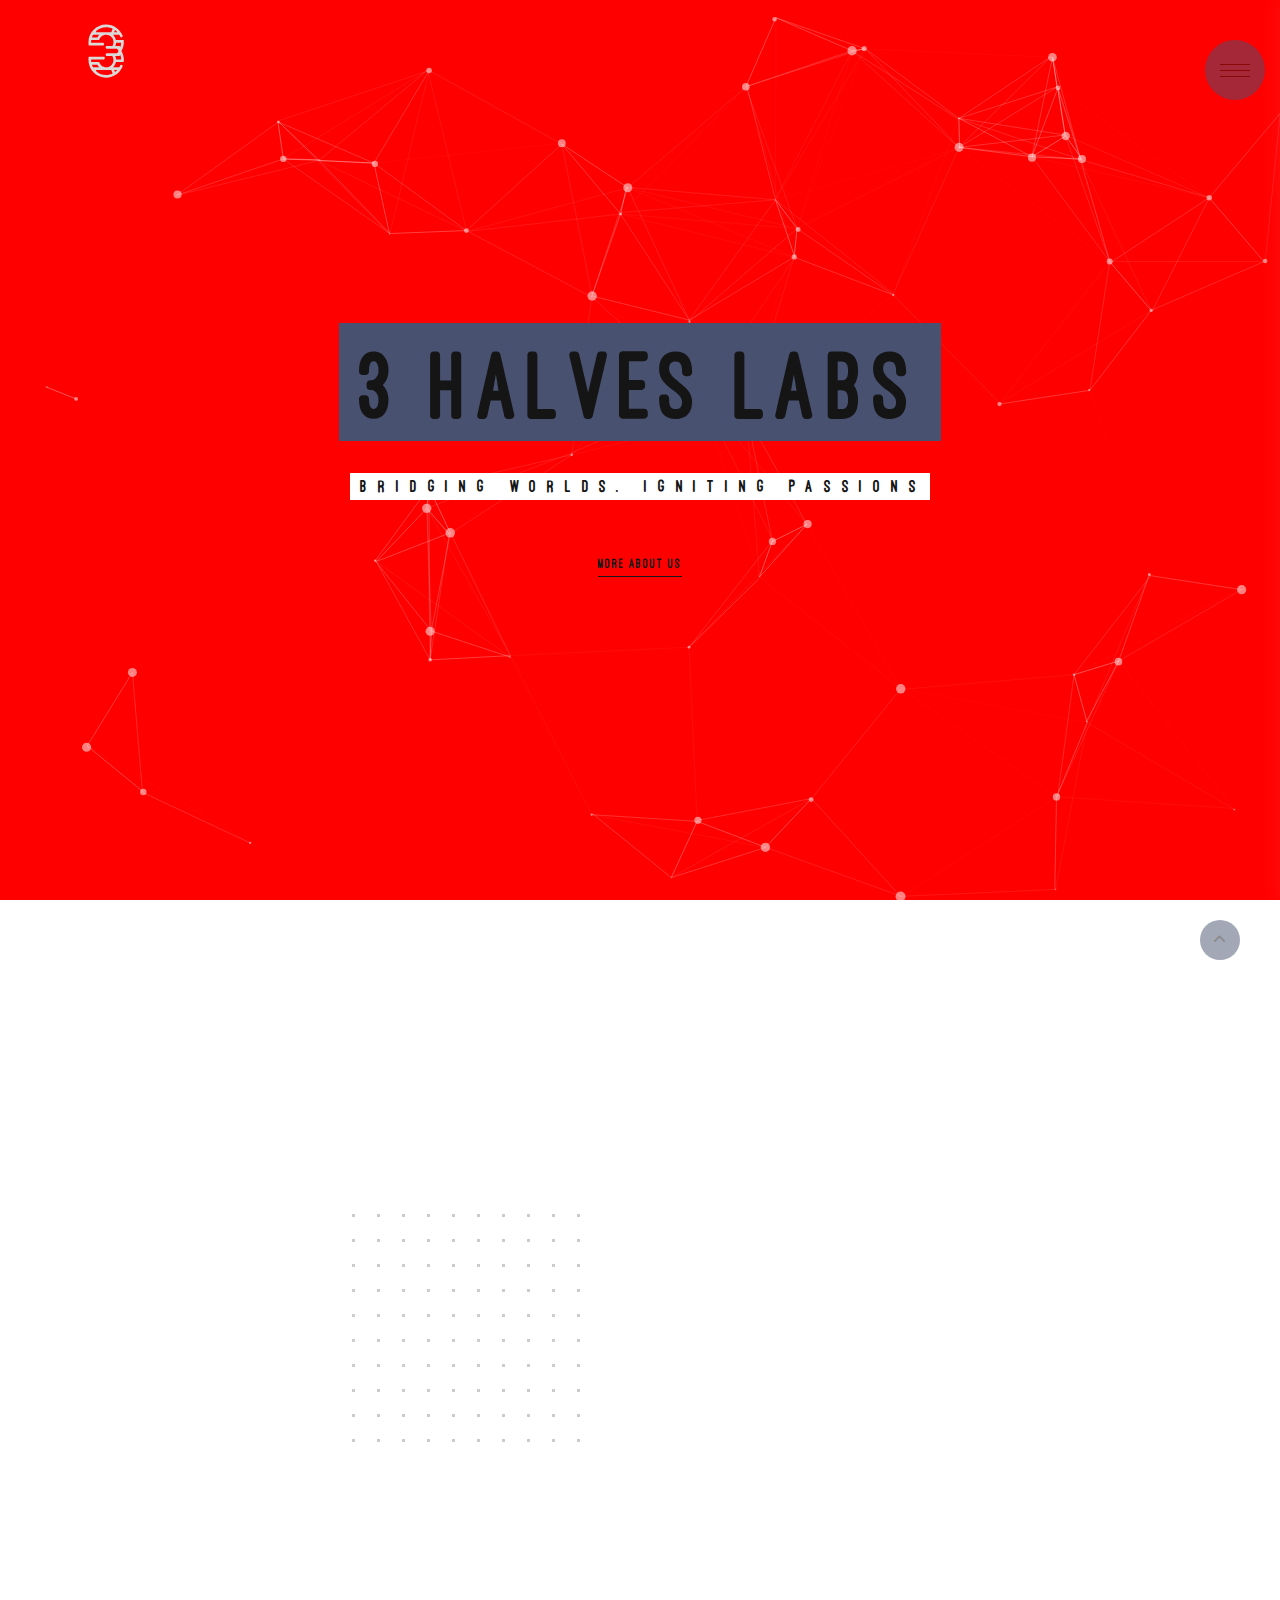
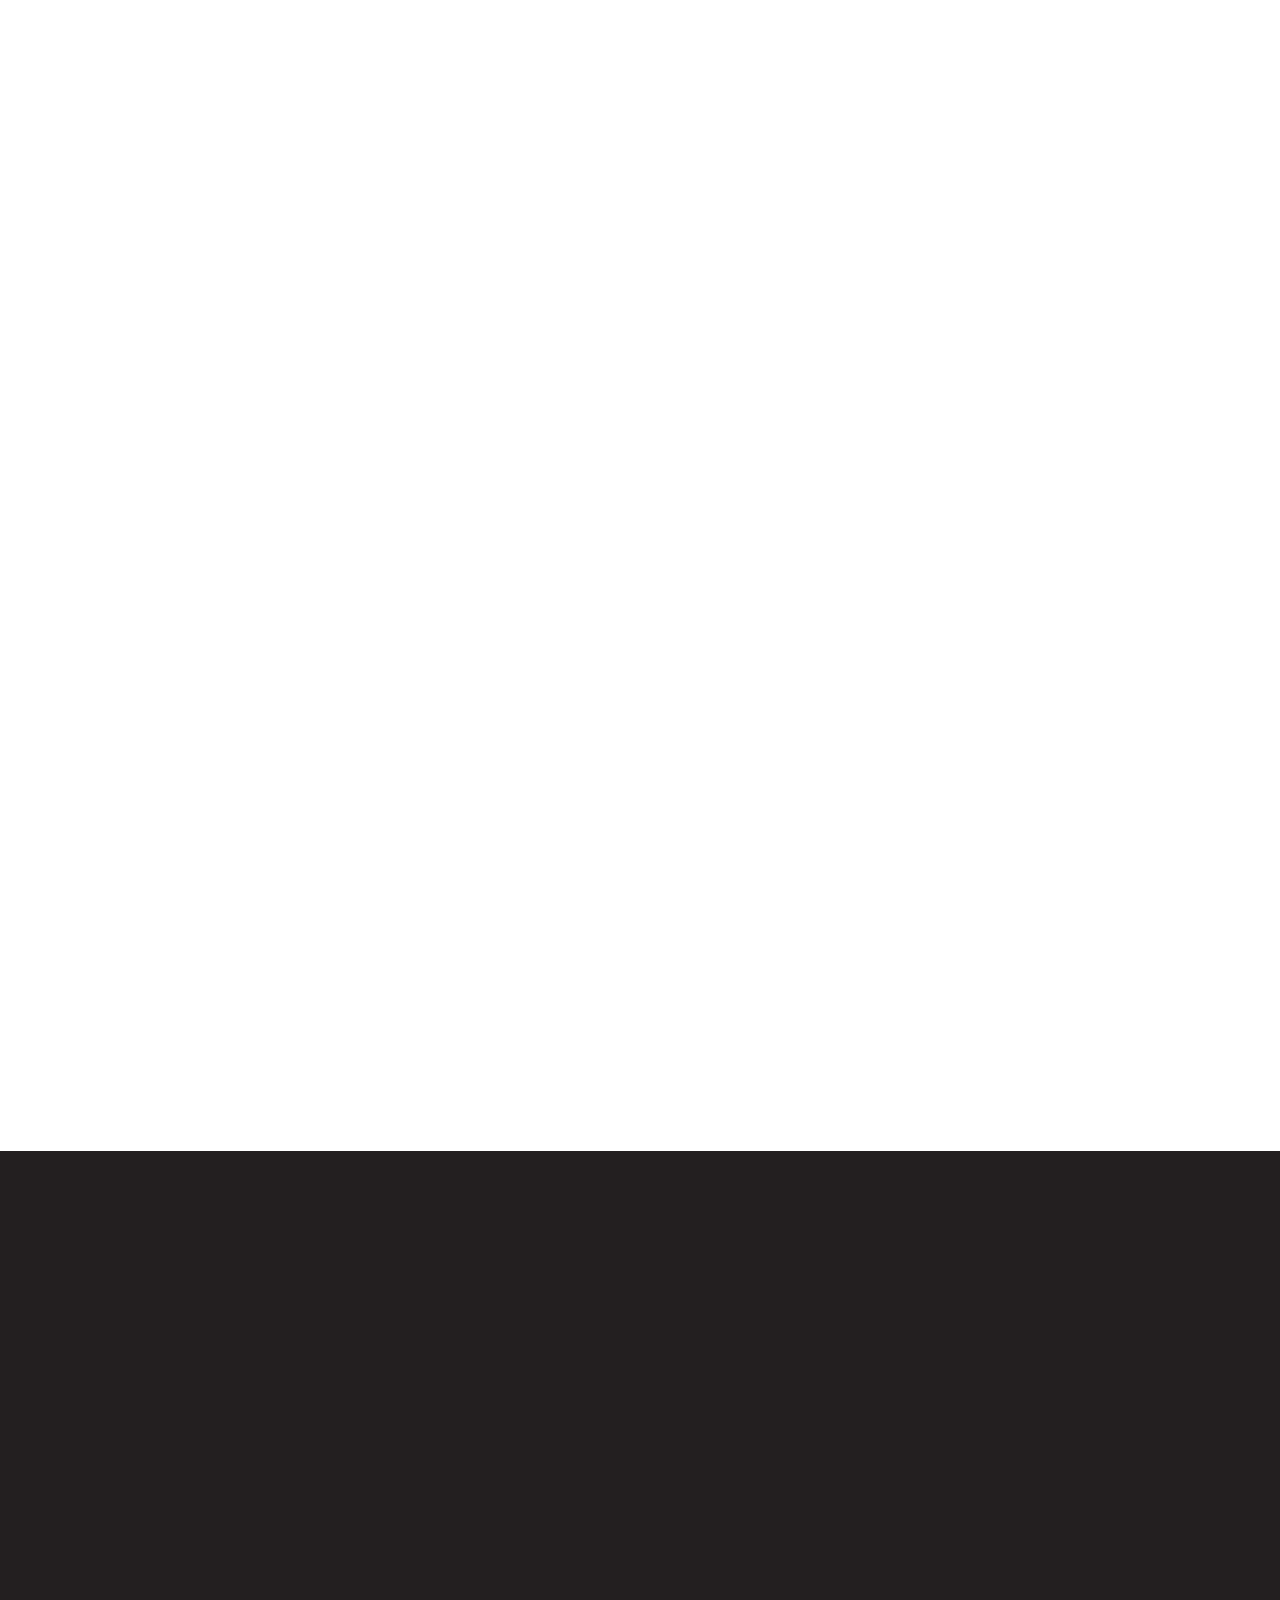
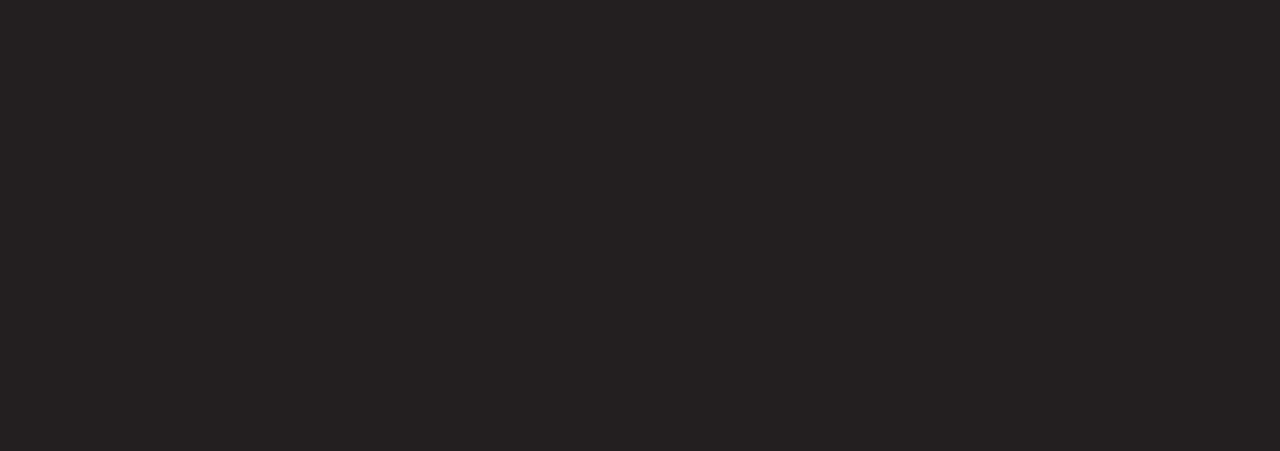
==== commit ddd0bdee: "second commit" ====
--- a/index.html
+++ b/index.html
@@ -119,29 +119,7 @@
           </div>
         </div>
       </section>
-      <!-- Selected works-->
-      <section class="section section-full section-md bg-gray-100 section-background-custom" id="works">
-        <div class="container">
-          <div class="row row-30 justify-content-center justify-content-lg-end align-items-md-center">
-            <div class="col-sm-8 col-md-6 col-lg-5 cube-classic-wrap">
-              <div class="subtitle-classic wow fadeInLeft">Selected works</div>
-              <h2 class="wow fadeInLeft" data-wow-delay=".1s">Check out the <br class="d-none d-md-block">latest projects <br class="d-none d-md-block">we completed
-              </h2>
-              <p class="wow fadeInLeft">Our team works on a wide variety of web design & development projects every day. We deliver quality solutions for your websites that are based on our boundless creativity and your needs.</p>
-              <div class="cube-classic cube-classic-2"><span class="cube-classic-item"></span><span class="cube-classic-item"></span><span class="cube-classic-item"></span><span class="cube-classic-item"></span><span class="cube-classic-item"></span><span class="cube-classic-item"></span><span class="cube-classic-item"></span><span class="cube-classic-item"></span><span class="cube-classic-item"></span><span class="cube-classic-item"></span><span class="cube-classic-item"></span><span class="cube-classic-item"></span><span class="cube-classic-item"></span><span class="cube-classic-item"></span><span class="cube-classic-item"></span><span class="cube-classic-item"></span><span class="cube-classic-item"></span><span class="cube-classic-item"></span><span class="cube-classic-item"></span><span class="cube-classic-item"></span><span class="cube-classic-item"></span><span class="cube-classic-item"></span><span class="cube-classic-item"></span><span class="cube-classic-item"></span><span class="cube-classic-item"></span><span class="cube-classic-item"></span><span class="cube-classic-item"></span><span class="cube-classic-item"></span><span class="cube-classic-item"></span><span class="cube-classic-item"></span><span class="cube-classic-item"></span><span class="cube-classic-item"></span><span class="cube-classic-item"></span><span class="cube-classic-item"></span><span class="cube-classic-item"></span><span class="cube-classic-item"></span><span class="cube-classic-item"></span><span class="cube-classic-item"></span><span class="cube-classic-item"></span><span class="cube-classic-item"></span><span class="cube-classic-item"></span><span class="cube-classic-item"></span><span class="cube-classic-item"></span><span class="cube-classic-item"></span><span class="cube-classic-item"></span><span class="cube-classic-item"></span><span class="cube-classic-item"></span><span class="cube-classic-item"></span><span class="cube-classic-item"></span><span class="cube-classic-item"></span><span class="cube-classic-item"></span><span class="cube-classic-item"></span><span class="cube-classic-item"></span><span class="cube-classic-item"></span><span class="cube-classic-item"></span><span class="cube-classic-item"></span><span class="cube-classic-item"></span><span class="cube-classic-item"></span><span class="cube-classic-item"></span><span class="cube-classic-item"></span><span class="cube-classic-item"></span><span class="cube-classic-item"></span><span class="cube-classic-item"></span><span class="cube-classic-item"></span><span class="cube-classic-item"></span><span class="cube-classic-item"></span><span class="cube-classic-item"></span><span class="cube-classic-item"></span><span class="cube-classic-item"></span><span class="cube-classic-item"></span><span class="cube-classic-item"></span><span class="cube-classic-item"></span><span class="cube-classic-item"></span><span class="cube-classic-item"></span><span class="cube-classic-item"></span><span class="cube-classic-item"></span><span class="cube-classic-item"></span><span class="cube-classic-item"></span><span class="cube-classic-item"></span><span class="cube-classic-item"></span><span class="cube-classic-item"></span><span class="cube-classic-item"></span><span class="cube-classic-item"></span><span class="cube-classic-item"></span><span class="cube-classic-item"></span><span class="cube-classic-item"></span><span class="cube-classic-item"></span><span class="cube-classic-item"></span><span class="cube-classic-item"></span><span class="cube-classic-item"></span><span class="cube-classic-item"></span><span class="cube-classic-item"></span><span class="cube-classic-item"></span><span class="cube-classic-item"></span><span class="cube-classic-item"></span><span class="cube-classic-item"></span><span class="cube-classic-item"></span><span class="cube-classic-item"></span><span class="cube-classic-item"></span><span class="cube-classic-item"></span>
-              </div>
-            </div>
-            <div class="col-sm-8 col-md-6 wow blurIn">
-              <div class="inset-xl-left-25">
-                <!-- Owl Carousel-->
-                <div class="owl-carousel owl-style-1" data-loop="true" data-items="1" data-nav="true"><img src="images/index-1-618x614.jpg" alt="" width="618" height="614"/><img src="images/index-2-618x614.jpg" alt="" width="618" height="614"/><img src="images/index-3-618x614.jpg" alt="" width="618" height="614"/>
-                </div>
-              </div>
-            </div>
-          </div>
-        </div>
-        <div class="background-custom-1 bg-default"></div>
-      </section>
+     
       <!-- Portfolio-->
       <section class="section section-full section-xl bg-default text-md-center" id="projects">
         <div class="container">
